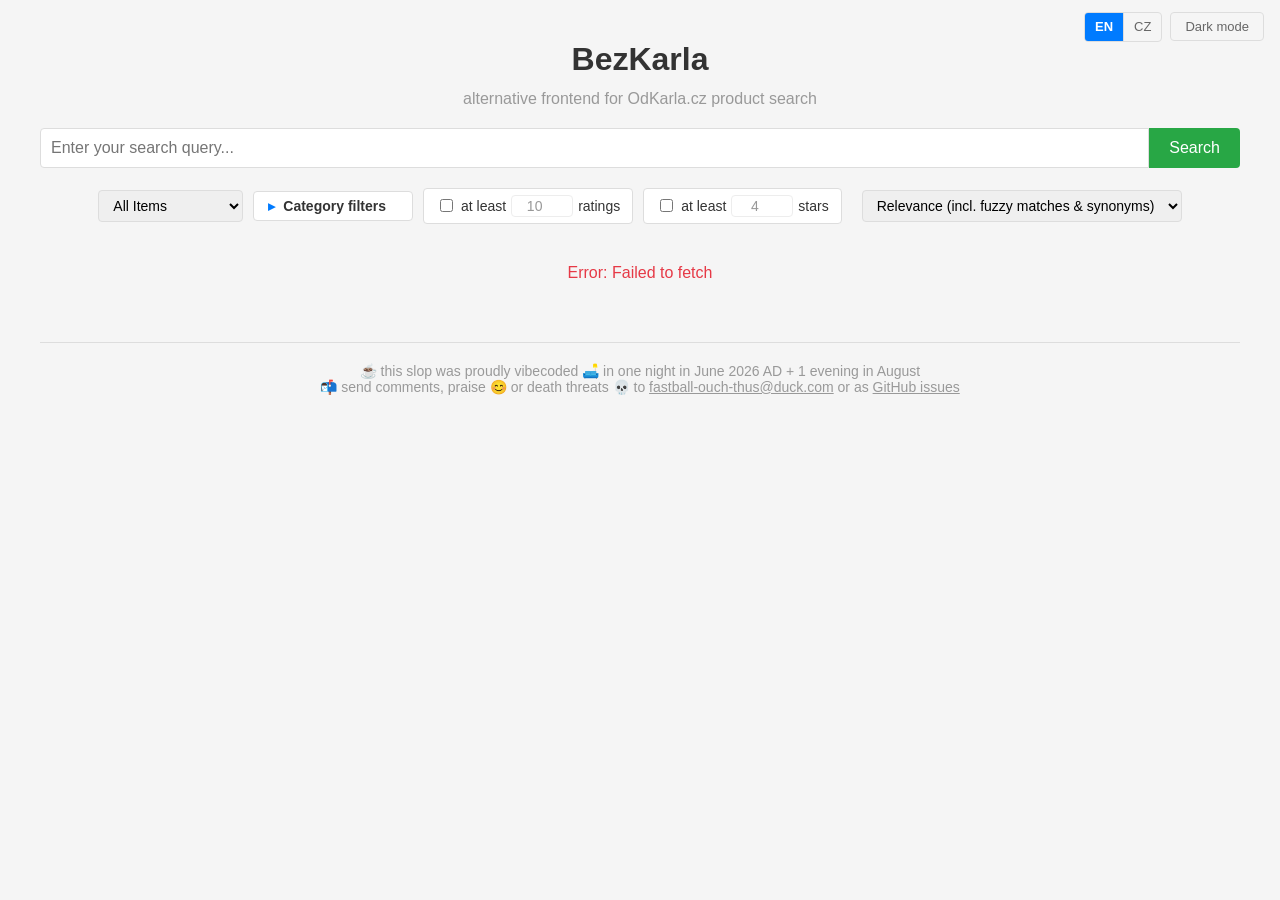
==== index.html @ 88622fea "mention + 1 evening in August" ====
<!DOCTYPE html>
<html lang="en">
<head>
    <meta charset="UTF-8">
    <meta name="viewport" content="width=device-width, initial-scale=1.0">
    <title>BezKarla</title>
    <style>
        :root {
            --bg: #f5f5f5;
            --card-bg: #ffffff;
            --text: #333333;
            --muted: #666666;
            --muted-2: #999999;
            --muted-3: #555555;
            --muted-4: #cccccc;
            --border: #dddddd;
            --border-soft: #eeeeee;
            --hover-bg: #f8f9fa;
            --link: #007BFF;
            --link-hover: #0056b3;
            --accent: #e63946;
            --green: #28a745;
            --green-hover: #218838;
            --grey: #6c757d;
            --grey-hover: #545b62;
            --card-shadow: 0 2px 8px rgba(0,0,0,0.1);
            --card-shadow-hover: 0 4px 12px rgba(0,0,0,0.15);
            --cat-sep: #aaa;
            --cat-toggle-hover-bg: #e9ecef;
            --badge-text: #333333;
            color-scheme: light;
        }
        [data-theme="dark"] {
            --bg: #1a1d21;
            --card-bg: #23272c;
            --text: #e8eaed;
            --muted: #b0b6be;
            --muted-2: #8a9099;
            --muted-3: #c0c5cc;
            --muted-4: #5a6068;
            --border: #3a4046;
            --border-soft: #33383e;
            --hover-bg: #2c3138;
            --link: #4d9fff;
            --link-hover: #7ab5ff;
            --accent: #ff6b6b;
            --green: #3dbb63;
            --green-hover: #4fc97a;
            --grey: #6c757d;
            --grey-hover: #545b62;
            --card-shadow: 0 2px 8px rgba(0,0,0,0.5);
            --card-shadow-hover: 0 4px 12px rgba(0,0,0,0.6);
            --cat-sep: #6a7078;
            --cat-toggle-hover-bg: #3a4046;
            --badge-text: #333333;
            color-scheme: dark;
        }
        .topbar {
            position: fixed;
            top: 12px;
            right: 16px;
            display: flex;
            align-items: center;
            gap: 8px;
            z-index: 900;
        }
        .theme-toggle {
            padding: 6px 14px;
            background: transparent;
            color: var(--muted);
            border: 1px solid var(--border);
            border-radius: 4px;
            cursor: pointer;
            font-size: 13px;
        }
        .theme-toggle:hover {
            background: var(--hover-bg);
            color: var(--text);
        }
        .lang-toggle {
            display: inline-flex;
            border: 1px solid var(--border);
            border-radius: 4px;
            overflow: hidden;
        }
        .lang-btn {
            padding: 6px 10px;
            border: none;
            background: transparent;
            color: var(--muted);
            cursor: pointer;
            font-size: 13px;
            line-height: 1.2;
        }
        .lang-btn + .lang-btn {
            border-left: 1px solid var(--border);
        }
        .lang-btn:hover {
            background: var(--hover-bg);
            color: var(--text);
        }
        .lang-btn.active {
            background: var(--link);
            color: #fff;
            font-weight: bold;
        }
        .lang-btn.active:hover {
            background: var(--link-hover);
            color: #fff;
        }
        body {
            font-family: Arial, sans-serif;
            margin: 0;
            padding: 20px;
            background-color: var(--bg);
        }
        h1 {
            text-align: center;
            color: var(--text);
        }
        .container {
            max-width: 1200px;
            margin: 0 auto;
        }
        .search-box {
            display: flex;
            margin-bottom: 20px;
        }
        .search-box input {
            flex: 1;
            padding: 10px;
            border: 1px solid var(--border);
            border-radius: 4px 0 0 4px;
            font-size: 16px;
            background: var(--card-bg);
            color: var(--text);
        }
        .search-box button {
            padding: 10px 20px;
            background: var(--green);
            color: white;
            border: none;
            border-radius: 0 4px 4px 0;
            cursor: pointer;
            font-size: 16px;
        }
        .search-box button:hover {
            background: var(--green-hover);
        }
        .grid {
            display: grid;
            grid-template-columns: repeat(auto-fill, minmax(260px, 1fr));
            gap: 20px;
            scroll-margin-top: 16px;
        }
        .card {
            background: var(--card-bg);
            border-radius: 8px;
            overflow: hidden;
            box-shadow: var(--card-shadow);
            transition: transform 0.2s, box-shadow 0.2s;
            cursor: pointer;
        }
        .card:hover {
            transform: translateY(-5px);
            box-shadow: var(--card-shadow-hover);
        }
        .card a {
            text-decoration: none;
            color: var(--link);
        }
        .card a:hover {
            text-decoration: underline;
        }
        .card .main-img {
            width: 100%;
            aspect-ratio: 1;
            object-fit: cover;
        }
        .card .thumb-strip {
            display: flex;
            gap: 4px;
            padding: 6px 8px;
            overflow-x: auto;
        }
        .card .thumb-strip .thumb {
            width: 40px;
            height: 40px;
            object-fit: cover;
            border-radius: 4px;
            cursor: pointer;
            opacity: 0.6;
            border: 2px solid transparent;
            transition: opacity 0.2s, border-color 0.2s;
        }
        .card .thumb-strip .thumb:hover {
            opacity: 1;
        }
        .card .thumb-strip .thumb.selected {
            opacity: 1;
            border-color: var(--link);
        }
        .card-content {
            padding: 15px;
        }
        .card-title {
            font-size: 16px;
            font-weight: bold;
            margin-bottom: 8px;
            color: var(--text);
        }
        .card-price {
            font-size: 18px;
            color: var(--accent);
            font-weight: bold;
            margin: 8px 0;
        }
        .card-old-price {
            font-size: 14px;
            color: var(--muted-2);
            text-decoration: line-through;
            margin-left: 8px;
        }
        .card-rating {
            font-size: 13px;
            color: var(--muted-3);
            margin: 4px 0;
        }
        .card-rating .stars {
            color: #f1c40f;
            letter-spacing: 1px;
            margin-right: 4px;
        }
        .card-rating .rate-count {
            color: var(--muted-2);
        }
        .card-category {
            font-size: 14px;
            color: var(--muted);
            margin: 8px 0;
        }
        .cat-sep {
            color: var(--cat-sep);
            margin: 0 4px;
        }
        .cat-name {
            color: var(--link);
            cursor: pointer;
            text-decoration: underline;
        }
        .cat-name:hover {
            text-decoration: none;
        }
        .cat-toggle {
            display: inline-flex;
            align-items: center;
            justify-content: center;
            width: 16px;
            height: 16px;
            line-height: 1;
            padding: 0;
            margin-left: 4px;
            border: 1px solid var(--muted-4);
            border-radius: 3px;
            background: var(--card-bg);
            color: var(--muted);
            font-size: 12px;
            cursor: pointer;
            vertical-align: middle;
        }
        .cat-toggle:hover {
            background: var(--cat-toggle-hover-bg);
            border-color: var(--muted-2);
        }
        .card-availability {
            font-size: 14px;
            color: var(--green);
            margin: 8px 0;
        }
        .card-description {
            font-size: 14px;
            color: var(--muted-3);
            margin-top: 8px;
        }
        .badge {
            display: inline-block;
            background: #f1c40f;
            color: var(--badge-text);
            padding: 3px 8px;
            border-radius: 4px;
            font-size: 12px;
            margin-right: 5px;
        }
        .total-hits {
            text-align: center;
            font-size: 16px;
            color: var(--muted);
        }
        .pagination {
            text-align: center;
            margin-top: 20px;
        }
        .pagination button {
            padding: 10px 20px;
            background: var(--link);
            color: white;
            border: none;
            border-radius: 4px;
            cursor: pointer;
            font-size: 16px;
        }
        .pagination button:hover {
            background: var(--link-hover);
        }
        .pagination button:disabled {
            background: var(--muted-4);
            cursor: not-allowed;
        }
        .blacklist {
            display: flex;
            gap: 8px 14px;
            align-items: center;
            justify-content: center;
            flex-wrap: wrap;
            margin-bottom: 20px;
            padding: 10px 14px;
            background: var(--card-bg);
            border: 1px solid var(--border);
            border-radius: 8px;
            font-size: 14px;
        }
        .bl-controls {
            display: flex;
            gap: 10px;
            justify-content: center;
            margin-bottom: 8px;
            flex-wrap: wrap;
        }
        .mode-all-btn {
            padding: 4px 12px;
            background: var(--link);
            color: white;
            border: none;
            border-radius: 4px;
            cursor: pointer;
            font-size: 13px;
        }
        .mode-all-btn:hover {
            background: var(--link-hover);
        }
        .bl-grid {
            display: grid;
            grid-template-columns: repeat(auto-fill, minmax(300px, 1fr));
            gap: 4px 28px;
            align-items: stretch;
            text-align: left;
        }
        .bl-row {
            display: grid;
            grid-template-columns: 1fr auto;
            align-items: center;
            gap: 10px;
            padding: 4px 6px;
        }
        .bl-header {
            font-weight: bold;
            color: var(--muted-2);
            font-size: 12px;
            text-transform: uppercase;
            letter-spacing: 0.5px;
        }
        .bl-name {
            color: var(--text);
            overflow: hidden;
            text-overflow: ellipsis;
            white-space: nowrap;
        }
        .bl-col {
            text-align: right;
        }
        #category-tree {
            grid-template-columns: 1fr;
        }
        .tree-node {
            display: grid;
            grid-template-columns: 1fr auto;
            align-items: center;
            gap: 8px;
            padding: 3px 6px;
            font-size: 14px;
        }
        .tree-node:hover {
            background: var(--hover-bg);
        }
        .tree-label {
            display: flex;
            align-items: center;
            min-width: 0;
            gap: 2px;
        }
        .tree-caret {
            display: inline-block;
            width: 16px;
            cursor: pointer;
            color: var(--link);
            user-select: none;
            flex: 0 0 16px;
        }
        .tree-caret.empty {
            color: var(--muted-4);
            cursor: default;
        }
        .tree-name {
            color: var(--text);
            overflow: hidden;
            text-overflow: ellipsis;
            white-space: nowrap;
            min-width: 0;
        }
        .ternary {
            display: inline-flex;
            border: 1px solid var(--muted-4);
            border-radius: 4px;
            overflow: hidden;
        }
        .tri {
            padding: 4px 10px;
            border: none;
            border-left: 1px solid var(--border-soft);
            background: var(--card-bg);
            color: var(--muted);
            cursor: pointer;
            font-size: 13px;
            line-height: 1.2;
        }
        .tri:first-child {
            border-left: none;
        }
        .tri:hover {
            background: var(--hover-bg);
        }
        .tri.active {
            font-weight: bold;
        }
        .tri.tri-off.active {
            background: var(--muted-2);
            color: #fff;
        }
        .tri.tri-hide.active,
        .tri.tri-blacklist.active {
            background: var(--accent);
            color: #fff;
        }
        .tri.tri-show.active,
        .tri.tri-whitelist.active {
            background: var(--green);
            color: #fff;
        }
        .clear-all-btn {
            background: var(--grey);
        }
        .clear-all-btn:hover {
            background: var(--grey-hover);
        }
        .filters {
            margin-bottom: 20px;
            border: 1px solid var(--border);
            border-radius: 8px;
            background: var(--card-bg);
            overflow: hidden;
        }
        .filters-toggle {
            display: inline-flex;
            align-items: center;
            gap: 6px;
            padding: 6px 14px;
            background: var(--card-bg);
            color: var(--text);
            border: 1px solid var(--border);
            border-radius: 4px;
            cursor: pointer;
            font-size: 14px;
            font-weight: bold;
        }
        .filters-toggle:hover {
            background: var(--hover-bg);
        }
        .filters-arrow {
            display: inline-block;
            transition: transform 0.2s;
            margin-right: 2px;
            color: var(--link);
            transform: rotate(90deg);
        }
        .filters-toggle[aria-expanded="false"] .filters-arrow {
            transform: rotate(0deg);
        }
        .ratings-filter {
            display: inline-flex;
            align-items: center;
            gap: 5px;
            padding: 6px 12px;
            background: var(--card-bg);
            color: var(--text);
            border: 1px solid var(--border);
            border-radius: 4px;
            cursor: pointer;
            font-size: 14px;
            user-select: none;
        }
        .ratings-filter:hover {
            background: var(--hover-bg);
        }
        .ratings-filter input {
            cursor: pointer;
            accent-color: var(--green);
        }
        .ratings-min {
            width: 52px;
            padding: 2px 4px;
            border: 1px solid var(--border);
            border-radius: 4px;
            background: var(--card-bg);
            color: var(--text);
            font-size: 14px;
            text-align: center;
        }
        .ratings-min:disabled {
            opacity: 0.5;
        }
        .filters-body {
            padding: 8px;
        }
        .filters.collapsed {
            display: none;
        }
        .filters-body .blacklist {
            margin-bottom: 0;
        }
        .filters-count {
            color: var(--accent);
            font-size: 13px;
            margin-left: 6px;
        }
        .loading {
            text-align: center;
            padding: 20px;
            font-size: 16px;
            color: var(--muted);
        }
        .error {
            text-align: center;
            padding: 20px;
            font-size: 16px;
            color: var(--accent);
        }
        #footer .hover-show { display: none; }
        #footer.hover .hover-hide { display: none; }
        #footer.hover .hover-show { display: inline; }
        .modal {
            display: none;
            position: fixed;
            top: 0; left: 0; right: 0; bottom: 0;
            background: rgba(0,0,0,0.7);
            z-index: 1000;
            justify-content: center;
            align-items: center;
            padding: 20px;
        }
        .modal.open {
            display: flex;
        }
        .modal-content {
            background: var(--card-bg);
            border-radius: 8px;
            max-width: 800px;
            width: 100%;
            max-height: 90vh;
            overflow-y: auto;
            position: relative;
        }
        .modal-close {
            position: absolute;
            top: 10px;
            right: 14px;
            font-size: 28px;
            cursor: pointer;
            color: var(--muted-2);
            z-index: 1;
        }
        .modal-close:hover {
            color: var(--text);
        }
        .modal .main-img {
            width: 100%;
            max-height: 70vh;
            object-fit: contain;
            background: var(--hover-bg);
        }
        .modal .thumb-strip {
            display: flex;
            gap: 6px;
            padding: 10px 12px;
            overflow-x: auto;
        }
        .modal .thumb-strip .thumb {
            width: 60px;
            height: 60px;
            object-fit: cover;
            border-radius: 4px;
            cursor: pointer;
            opacity: 0.6;
            border: 2px solid transparent;
            transition: opacity 0.2s, border-color 0.2s;
        }
        .modal .thumb-strip .thumb:hover {
            opacity: 1;
        }
        .modal .thumb-strip .thumb.selected {
            opacity: 1;
            border-color: var(--link);
        }
        .modal .card-content {
            padding: 20px;
        }
        .modal .card-title {
            font-size: 22px;
        }
        .modal .card-price {
            font-size: 24px;
        }
    </style>
</head>
<body>
    <div class="container">
        <h1>BezKarla</h1>
        <p style="text-align:center;color:var(--muted-2);margin-top:-10px;margin-bottom:20px;" data-i18n="subtitle">alternative frontend for OdKarla.cz product search</p>
        <div class="topbar">
            <div class="lang-toggle" id="lang-toggle" role="group" aria-label="Language">
                <button type="button" class="lang-btn" data-lang="en">EN</button>
                <button type="button" class="lang-btn" data-lang="cs">CZ</button>
            </div>
            <button id="theme-toggle" type="button" class="theme-toggle">Dark mode</button>
        </div>
        <div class="search-box">
            <input type="text" id="search-input" placeholder="Enter your search query..." value="" data-i18n-placeholder="searchPlaceholder">
            <button id="search-btn" data-i18n="searchBtn">Search</button>
        </div>
        <div style="display:flex;gap:10px;align-items:center;justify-content:center;margin-bottom:20px;flex-wrap:wrap;">
            <select id="filter-select" style="padding:6px 10px;border:1px solid var(--border);border-radius:4px;font-size:14px;">
                <option value="" data-i18n="allItems">All Items</option>
                <option value="availability_source:Skladem" data-i18n="inStock">In Stock</option>
                <option value="availability_source:U partnera" data-i18n="partnerOffers">Partner Offers</option>
                <option disabled data-i18n="labelsHeader">── Labels ──</option>
                <option value="labels:First minute">First minute</option>
                <option value="labels:Výprodej">Výprodej</option>
                <option value="labels:Čistím sklad">Čistím sklad</option>
                <option value="labels:Megavýprodej">Megavýprodej</option>
                <option value="labels:Skoro za polovic">Skoro za polovic</option>
                <option value="labels:Novinka">Novinka</option>
                <option value="labels:Akce">Akce</option>
            </select>
            <button id="filters-toggle" class="filters-toggle" type="button" aria-expanded="false">
                <span class="filters-arrow">&#9656;</span> <span data-i18n="categoryFilters">Category filters</span> <span id="filters-count" class="filters-count"></span>
            </button>
            <span class="ratings-filter" title="Only products with at least the given number of ratings" data-i18n-title="ratingsTitle">
                <input type="checkbox" id="ratings-filter"> <span data-i18n="atLeast">at least</span>
                <input type="number" id="ratings-min" class="ratings-min" min="1" step="1" value="10" disabled aria-label="Minimum number of ratings" data-i18n-aria="ratingsMinAria">
                <span data-i18n="ratings">ratings</span>
            </span>
            <span class="ratings-filter" title="Only products rated at least the given number of stars" data-i18n-title="starsTitle">
                <input type="checkbox" id="stars-filter"> <span data-i18n="atLeast">at least</span>
                <input type="number" id="stars-min" class="ratings-min" min="1" step="0.5" max="5" value="4" disabled aria-label="Minimum star rating" data-i18n-aria="starsMinAria">
                <span data-i18n="stars">stars</span>
            </span>
            <div id="total-hits" class="total-hits" style="margin-bottom:0;"></div>
            <select id="sort-select" style="padding:6px 10px;border:1px solid var(--border);border-radius:4px;font-size:14px;">
                <option value="" data-i18n="sortRelevance">Relevance (incl. fuzzy matches &amp; synonyms)</option>
                <option value="price_amount:asc" data-i18n="sortPriceAsc">Price: Low to High</option>
                <option value="price_amount:desc" data-i18n="sortPriceDesc">Price: High to Low</option>
                <option value="average_rating:desc" data-i18n="sortRatingDesc">Rating: High to Low</option>
            </select>
        </div>
        <div class="filters collapsed" id="filters">
            <div id="filters-body" class="filters-body">
        <div class="bl-controls">
            <button id="clear-all-btn" class="mode-all-btn clear-all-btn" data-i18n="clearAll">Clear all</button>
        </div>
        <div class="blacklist bl-grid">
            <div class="bl-row bl-header">
                <span class="bl-name" data-i18n="categoryHeader">Category</span>
                <span class="bl-col" data-i18n="filterHeader">Filter</span>
            </div>
            <div id="category-tree"></div>

        </div>            </div>
        </div>
        <div id="loading" class="loading" style="display: none;" data-i18n="loading">Loading...</div>
        <div id="error" class="error" style="display: none;"></div>
        <div class="grid" id="results-grid">
            <!-- Products will be inserted here by JavaScript -->
        </div>
        <div id="pagination" class="pagination"></div>
        <div id="modal" class="modal">
            <div class="modal-content" id="modal-content"></div>
        </div>
        <footer id="footer" style="text-align:center;margin-top:40px;padding:20px;color:var(--muted-2);font-size:14px;border-top:1px solid var(--border);cursor:default;">
            <span class="hover-hide" data-i18n-html="footer">☕ this slop was proudly vibecoded 🛋️ in one night in June 2026 AD + 1 evening in August<br>📬 send comments, praise 😊 or death threats 💀 to <a href="mailto:fastball-ouch-thus@duck.com" style="color:var(--muted-2);text-decoration:underline;">fastball-ouch-thus@duck.com</a> or as <a href="https://github.com/bezkarla/bezkarla.github.io" style="color:var(--muted-2);text-decoration:underline;">GitHub issues</a></span>
            <span class="hover-show" data-i18n-html="footerHover">🚫 proper 🦶footer? not in this economy! 🚫 ☠️🔪💣</span>
        </footer>
    </div>

    <script>
        let currentPage = 1;
        let totalHitsCount = 0;
        let lastQuery = '';
        let applyingHash = false;
        let ratingsFilter = false;
        let ratingsMin = 10;
        let starsFilter = false;
        let starsMin = 4;
        let ratingsApiPage = 1;
        let ratingsCheckedTotal = 0;
        let ratingsTotal = 0;
        let ratingsMore = false;
        let ratingsSearchKey = '';
        const ratingsRawCache = new Map();

        const MAX_IMAGES = 8;
        const MAX_RATINGS_PAGES = 5;
        const PAGE_SIZE = 96;
        const imageProbeCache = new Map();

        const translations = {
            en: {
                subtitle: 'alternative frontend for OdKarla.cz product search',
                searchPlaceholder: 'Enter your search query...',
                searchBtn: 'Search',
                allItems: 'All Items',
                inStock: 'In Stock',
                partnerOffers: 'Partner Offers',
                labelsHeader: '── Labels ──',
                categoryFilters: 'Category filters',
                atLeast: 'at least',
                ratings: 'ratings',
                stars: 'stars',
                ratingsTitle: 'Only products with at least the given number of ratings',
                starsTitle: 'Only products rated at least the given number of stars',
                ratingsMinAria: 'Minimum number of ratings',
                starsMinAria: 'Minimum star rating',
                sortRelevance: 'Relevance (incl. fuzzy matches & synonyms)',
                sortPriceAsc: 'Price: Low to High',
                sortPriceDesc: 'Price: High to Low',
                sortRatingDesc: 'Rating: High to Low',
                clearAll: 'Clear all',
                categoryHeader: 'Category',
                filterHeader: 'Filter',
                loading: 'Loading...',
                noProducts: 'No products found.',
                noTitle: 'No Title',
                noImageUrl: 'https://via.placeholder.com/300x200?text=No+Image',
                showMore: 'show more',
                showLess: 'show less',
                viewOnOdKarla: 'View on odkarla.cz',
                viewOnAmazon: 'View on Amazon',
                prevPage: 'Previous Page',
                nextPage: 'Next Page',
                errorPrefix: 'Error: ',
                hide: 'Hide',
                show: 'Show',
                showOnly: (name) => 'Show only ' + name,
                hideCat: (name) => 'Hide ' + name,
                activeCount: (n) => n === 1 ? '(1 active)' : `(${n} active)`,
                ratingsCriteria: (n) => n == 1 ? 'at least 1 rating' : `at least ${n} ratings`,
                starsCriteria: (n) => n == 1 ? 'at least 1 star' : `at least ${n} stars`,
                joinCriteria: (parts) => parts.join(' and '),
                productsFound: (n) => n === 1 ? '1 product found' : `${n} products found`,
                productsWith: (n, criteria) => `${n} ${n === 1 ? 'product' : 'products'} with ${criteria}`,
                noProductsWith: (criteria) => 'No products with ' + criteria,
                checkedSuffix: (n) => ` (first ${n} checked)`,
                themeDark: 'Dark mode',
                themeLight: 'Light mode',
                langAria: 'Switch language',
                footer: '☕ this slop was proudly vibecoded 🛋️ in one night in June 2026 AD + 1 evening in August<br>📬 send comments, praise 😊 or death threats 💀 to <a href="mailto:fastball-ouch-thus@duck.com" style="color:var(--muted-2);text-decoration:underline;">fastball-ouch-thus@duck.com</a> or as <a href="https://github.com/bezkarla/bezkarla.github.io" style="color:var(--muted-2);text-decoration:underline;">GitHub issues</a>',
                footerHover: '🚫 proper 🦶footer? not in this economy! 🚫 ☠️🔪💣'
            },
            cs: {
                subtitle: 'alternativní frontend pro vyhledávání zboží na OdKarla.cz',
                searchPlaceholder: 'Zadejte vyhledávací dotaz...',
                searchBtn: 'Hledat',
                allItems: 'Všechny položky',
                inStock: 'Skladem',
                partnerOffers: 'Nabídky partnerů',
                labelsHeader: '── Štítky ──',
                categoryFilters: 'Filtry kategorií',
                atLeast: 'alespoň',
                ratings: 'hodnocení',
                stars: 'hvězd',
                ratingsTitle: 'Pouze produkty s alespoň zadaným počtem hodnocení',
                starsTitle: 'Pouze produkty hodnocené alespoň zadaným počtem hvězd',
                ratingsMinAria: 'Minimální počet hodnocení',
                starsMinAria: 'Minimální hvězdné hodnocení',
                sortRelevance: 'Relevance (vč. přibližných shod a synonym)',
                sortPriceAsc: 'Cena: od nejnižší',
                sortPriceDesc: 'Cena: od nejvyšší',
                sortRatingDesc: 'Hodnocení: od nejvyššího',
                clearAll: 'Vymazat vše',
                categoryHeader: 'Kategorie',
                filterHeader: 'Filtr',
                loading: 'Načítání...',
                noProducts: 'Nebyly nalezeny žádné produkty.',
                noTitle: 'Bez názvu',
                noImageUrl: 'https://via.placeholder.com/300x200?text=Bez+obr%C3%A1zku',
                showMore: 'zobrazit více',
                showLess: 'zobrazit méně',
                viewOnOdKarla: 'Zobrazit na odkarla.cz',
                viewOnAmazon: 'Zobrazit na Amazonu',
                prevPage: 'Předchozí stránka',
                nextPage: 'Další stránka',
                errorPrefix: 'Chyba: ',
                hide: 'Skrýt',
                show: 'Zobrazit',
                showOnly: (name) => 'Zobrazit pouze ' + name,
                hideCat: (name) => 'Skrýt ' + name,
                activeCount: (n) => {
                    if (n === 1) return '(1 aktivní)';
                    if (n >= 2 && n <= 4) return `(${n} aktivní)`;
                    return `(${n} aktivních)`;
                },
                ratingsCriteria: (n) => n == 1 ? 'alespoň 1 hodnocením' : `alespoň ${n} hodnoceními`,
                starsCriteria: (n) => n == 1 ? 'alespoň 1 hvězdou' : `alespoň ${n} hvězdami`,
                joinCriteria: (parts) => parts.join(' a '),
                productsFound: (n) => {
                    if (n === 1) return 'Nalezen 1 produkt';
                    if (n >= 2 && n <= 4) return `Nalezeny ${n} produkty`;
                    return `Nalezeno ${n} produktů`;
                },
                productsWith: (n, criteria) => {
                    let form;
                    if (n === 1) form = 'produkt';
                    else if (n >= 2 && n <= 4) form = 'produkty';
                    else form = 'produktů';
                    return `${n} ${form} s ${criteria}`;
                },
                noProductsWith: (criteria) => 'Žádné produkty s ' + criteria,
                checkedSuffix: (n) => ` (zkontrolováno ${n})`,
                themeDark: 'Tmavý režim',
                themeLight: 'Světlý režim',
                langAria: 'Přepnout jazyk',
                footer: '☕ tento slop byl hrdě navajbkóděn 🛋️ za jednu noc v červnu léta Páně 2026 + 1 večer v srpnu<br>📬 komentáře, chválu 😊 či výhrůžky 💀 posílejte na <a href="mailto:fastball-ouch-thus@duck.com" style="color:var(--muted-2);text-decoration:underline;">fastball-ouch-thus@duck.com</a> nebo jako <a href="https://github.com/bezkarla/bezkarla.github.io" style="color:var(--muted-2);text-decoration:underline;">GitHub issues</a>',
                footerHover: '🚫 pořádná 🦶patička? v téhle ekonomice? ne! 🚫 ☠️🔪💣'
            }
        };
        let currentLang = 'en';
        let lastHits = null;
        let lastResults = null;

        function t(key, ...args) {
            const val = translations[currentLang][key];
            return typeof val === 'function' ? val(...args) : val;
        }

        function resetRatingsState() {
            ratingsApiPage = 1;
            ratingsCheckedTotal = 0;
            ratingsTotal = 0;
            ratingsMore = false;
            ratingsRawCache.clear();
        }

        function isClientFiltered() {
            return ratingsFilter || starsFilter;
        }

        function addThumb(prefix, suffix, mainImg, strip, n) {
            const src = `${prefix}_${n}.jpg${suffix}`;
            const thumb = document.createElement('img');
            thumb.className = 'thumb' + (n === 0 ? ' selected' : '');
            thumb.src = src;
            const switchImg = () => { mainImg.src = src; strip.querySelectorAll('.thumb').forEach(t => t.classList.remove('selected')); thumb.classList.add('selected'); };
            thumb.onmouseenter = switchImg;
            thumb.onclick = switchImg;
            strip.appendChild(thumb);
        }

        function probeImages(imgUrl, strip, mainImg) {
            const uscore = imgUrl.lastIndexOf('_');
            const dot = imgUrl.lastIndexOf('.jpg');
            if (uscore === -1 || dot === -1) return;
            const prefix = imgUrl.substring(0, uscore);
            const suffix = imgUrl.substring(dot + 4);
            const base = prefix + suffix;
            const cached = imageProbeCache.get(base);
            if (cached) {
                for (let n = 0; n < cached.count; n++) addThumb(prefix, suffix, mainImg, strip, n);
                return;
            }
            const state = { prefix, suffix, count: 0 };
            (function probe(n) {
                if (n >= MAX_IMAGES) { imageProbeCache.set(base, state); return; }
                const src = `${prefix}_${n}.jpg${suffix}`;
                const img = new Image();
                img.onload = () => {
                    state.count = n + 1;
                    addThumb(prefix, suffix, mainImg, strip, n);
                    probe(n + 1);
                };
                img.onerror = () => { imageProbeCache.set(base, state); };
                img.src = src;
            })(0);
        }

        function buildSearchUrl(page) {
            const query = lastQuery;
            const sort = document.getElementById('sort-select').value;
            const filter = document.getElementById('filter-select').value;
            const size = isClientFiltered() ? 200 : 96;
            let url = `https://live.luigisbox.tech/search?tracker_id=224905-260203&f%5B%5D=type:item&facets=price_amount,category,brand,labels,availability_source&size=${size}`;
            if (query) url += `&q=${encodeURIComponent(query)}`;
            if (filter) url += `&f%5B%5D=${encodeURIComponent(filter)}`;
            if (sort) url += `&sort=${sort}`;
            const whitelist = [], blacklist = [];
            Object.keys(categoryState).forEach(path => {
                const state = categoryState[path];
                if (state !== 'blacklist' && state !== 'whitelist') return;
                const parts = path.split(' > ');
                let covered = false;
                for (let i = 1; i < parts.length; i++) {
                    if (categoryState[parts.slice(0, i).join(' > ')] === state) { covered = true; break; }
                }
                if (covered) return;
                (state === 'whitelist' ? whitelist : blacklist).push(path);
            });
            whitelist.forEach(p => {
                url += `&f%5B%5D=${encodeURIComponent('category:' + p.split(' > ').pop())}`;
            });
            blacklist.forEach(p => {
                url += `&neg_f%5B%5D=${encodeURIComponent('category:' + p.split(' > ').pop())}`;
            });
            if (page > 1) url += `&page=${page}`;
            return url;
        }

        const categoryTree = {};
        const categoryState = {};
        const expandedPaths = new Set();

        function mergeCategories(hits) {
            hits.forEach(hit => {
                const cat = (hit.attributes && hit.attributes.category) || [];
                if (!cat.length) return;
                let node = categoryTree;
                cat.forEach(name => {
                    if (!node[name]) node[name] = { children: {} };
                    node = node[name].children;
                });
            });
        }

        function subtreeHasActive(childrenObj, path) {
            return Object.keys(childrenObj).some(name => {
                const fullPath = path ? path + ' > ' + name : name;
                if ((categoryState[fullPath] || 'off') !== 'off') return true;
                return subtreeHasActive(childrenObj[name].children, fullPath);
            });
        }

        function setCategoryState(path, state) {
            if (state === 'off') {
                delete categoryState[path];
                return;
            }
            const parts = path.split(' > ');
            if (state === 'whitelist') {
                for (let i = 1; i < parts.length; i++) {
                    const anc = parts.slice(0, i).join(' > ');
                    if (categoryState[anc] === 'blacklist') delete categoryState[anc];
                }
            } else {
                Object.keys(categoryState).forEach(p => {
                    if (p !== path && p.startsWith(path + ' > ') && categoryState[p] === 'whitelist') {
                        delete categoryState[p];
                    }
                });
            }
            categoryState[path] = state;
        }

        function applyCategoryFilter(path, act) {
            setCategoryState(path, act);
            renderCategoryTree();
            updateFilterCount();
            fetchProducts(1);
        }

        function renderCategoryTree() {
            const container = document.getElementById('category-tree');
            container.innerHTML = '';
            const build = (obj, path, depth) => {
                const frag = document.createDocumentFragment();
                Object.keys(obj).sort((a, b) => a.localeCompare(b, 'cs')).forEach(name => {
                    const fullPath = path ? path + ' > ' + name : name;
                    const hasChildren = Object.keys(obj[name].children).length > 0;
                    const collapsed = hasChildren && !expandedPaths.has(fullPath) && !subtreeHasActive(obj[name].children, fullPath);
                    const state = categoryState[fullPath] || 'off';

                    const row = document.createElement('div');
                    row.className = 'tree-node';
                    row.style.paddingLeft = (8 + depth * 20) + 'px';

                    const caret = document.createElement('span');
                    caret.className = 'tree-caret' + (hasChildren ? '' : ' empty');
                    caret.textContent = hasChildren ? (collapsed ? '▸' : '▾') : '·';

                    const nameEl = document.createElement('span');
                    nameEl.className = 'tree-name';
                    nameEl.textContent = name;

                    const tern = document.createElement('span');
                    tern.className = 'ternary';
                    tern.dataset.path = fullPath;
                    ['off', 'blacklist', 'whitelist'].forEach(st => {
                        const b = document.createElement('button');
                        b.type = 'button';
                        b.className = 'tri tri-' + st + (st === state ? ' active' : '');
                        b.dataset.state = st;
                        b.textContent = st === 'off' ? '—' : (st === 'blacklist' ? t('hide') : t('show'));
                        tern.appendChild(b);
                    });

                    const label = document.createElement('span');
                    label.className = 'tree-label';
                    label.appendChild(caret);
                    label.appendChild(nameEl);

                    row.appendChild(label);
                    row.appendChild(tern);
                    frag.appendChild(row);
                    if (hasChildren && !collapsed) frag.appendChild(build(obj[name].children, fullPath, depth + 1));
                });
                return frag;
            };
            container.appendChild(build(categoryTree, '', 0));
            wireCategoryTree();
        }

        function wireCategoryTree() {
            const container = document.getElementById('category-tree');
            container.querySelectorAll('.tree-caret:not(.empty)').forEach(c => {
                c.addEventListener('click', () => {
                    const tern = c.closest('.tree-node').querySelector('.ternary');
                    const path = tern.dataset.path;
                    if (expandedPaths.has(path)) expandedPaths.delete(path);
                    else expandedPaths.add(path);
                    renderCategoryTree();
                });
            });
            container.querySelectorAll('.ternary').forEach(tern => {
                tern.querySelectorAll('.tri').forEach(btn => btn.addEventListener('click', () => {
                    const path = tern.dataset.path;
                    const current = categoryState[path] || 'off';
                    setCategoryState(path, btn.dataset.state === current ? 'off' : btn.dataset.state);
                    renderCategoryTree();
                    updateFilterCount();
                    fetchProducts(1);
                }));
            });
        }

        async function fetchRatingsPage(targetPage) {
            const predicate = h => {
                const attrs = h.attributes || {};
                const v = attrs.user_rated_total;
                const c = v ? parseInt(Array.isArray(v) ? v[0] : v, 10) : 0;
                if (ratingsFilter && c < ratingsMin) return false;
                if (starsFilter) {
                    const s = attrs.average_rating;
                    const r = s ? parseFloat(Array.isArray(s) ? s[0] : s) : 0;
                    if (r < starsMin) return false;
                }
                return true;
            };
            const rebuild = () => {
                let filtered = [];
                let checked = 0;
                for (let p = 1; p < ratingsApiPage; p++) {
                    const batch = ratingsRawCache.get(p);
                    checked += batch.length;
                    filtered.push(...batch.filter(predicate));
                }
                return { filtered, checked };
            };

            const needed = targetPage * PAGE_SIZE;
            let usedThisCall = 0;
            let fetchFailed = false;

            while (usedThisCall < MAX_RATINGS_PAGES) {
                if (rebuild().filtered.length >= needed) break;

                const resp = await fetch(buildSearchUrl(ratingsApiPage));
                if (!resp.ok) {
                    if (ratingsApiPage === 1) throw new Error(`HTTP error! status: ${resp.status}`);
                    fetchFailed = true;
                    break;
                }
                const data = await resp.json();
                const results = data.results || data;
                if (ratingsApiPage === 1) ratingsTotal = results.total_hits || 0;
                const batch = results.hits || [];
                ratingsRawCache.set(ratingsApiPage, batch);
                usedThisCall++;
                ratingsApiPage++;

                if (batch.length < 200) break;
                if (ratingsTotal > 0 && rebuild().checked >= ratingsTotal) break;
            }

            const { filtered, checked } = rebuild();
            ratingsCheckedTotal = checked;
            const start = (targetPage - 1) * PAGE_SIZE;
            const pageHits = filtered.slice(start, start + PAGE_SIZE);
            const moreCached = filtered.length > start + pageHits.length;
            const moreApi = ratingsTotal > 0 && checked < ratingsTotal && !fetchFailed;
            ratingsMore = moreCached || moreApi;
            return { hits: pageHits, total: ratingsTotal };
        }

        function updateTotalHits() {
            const totalHits = document.getElementById('total-hits');
            if (isClientFiltered()) {
                const total = (lastResults && lastResults.total_hits) || 0;
                const criteria = [];
                if (ratingsFilter) criteria.push(t('ratingsCriteria', ratingsMin));
                if (starsFilter) criteria.push(t('starsCriteria', starsMin));
                const crit = t('joinCriteria', criteria);
                const suffix = ratingsCheckedTotal < total ? t('checkedSuffix', ratingsCheckedTotal) : '';
                totalHits.textContent = (lastHits && lastHits.length)
                    ? t('productsWith', lastHits.length, crit) + suffix
                    : t('noProductsWith', crit) + suffix;
            } else {
                totalHits.textContent = totalHitsCount ? t('productsFound', totalHitsCount) : '';
            }
        }

        async function fetchProducts(page) {
            const query = document.getElementById('search-input').value.trim();
            if (page === undefined || page === 1) {
                lastQuery = query;
                page = 1;
            }
            if (isClientFiltered()) {
                const activeCats = Object.entries(categoryState)
                    .filter(([, v]) => v === 'blacklist' || v === 'whitelist')
                    .sort((a, b) => a[0].localeCompare(b[0]))
                    .map(([k, v]) => k + '=' + v)
                    .join(';');
                const key = [lastQuery,
                    document.getElementById('sort-select').value,
                    document.getElementById('filter-select').value,
                    ratingsMin, ratingsFilter,
                    starsMin, starsFilter,
                    activeCats
                ].join('|');
                if (key !== ratingsSearchKey) {
                    resetRatingsState();
                    ratingsSearchKey = key;
                }
            } else {
                ratingsSearchKey = '';
            }
            currentPage = page;
            updateHash();

            const loading = document.getElementById('loading');
            const error = document.getElementById('error');
            const grid = document.getElementById('results-grid');
            const totalHits = document.getElementById('total-hits');

            loading.style.display = 'block';
            error.style.display = 'none';

            try {
                if (page === 1) {
                    grid.innerHTML = '';
                    totalHits.textContent = '';
                }

                let hits, results;
                if (isClientFiltered()) {
                    const fetched = await fetchRatingsPage(currentPage);
                    hits = fetched.hits;
                    results = { total_hits: fetched.total };
                } else {
                    const response = await fetch(buildSearchUrl(page));
                    if (!response.ok) {
                        throw new Error(`HTTP error! status: ${response.status}`);
                    }
                    const data = await response.json();
                    results = data.results || data;
                    hits = results.hits || [];
                }
                currentPage = page;
                totalHitsCount = results.total_hits || 0;
                lastResults = results;
                lastHits = hits;

                if (isClientFiltered()) {
                    totalHitsCount = hits.length;
                }
                updateTotalHits();

                renderProducts(hits);
                renderPagination();
                mergeCategories(hits);
                renderCategoryTree();
            } catch (err) {
                error.textContent = t('errorPrefix') + err.message;
                error.style.display = 'block';
            } finally {
                loading.style.display = 'none';
            }
        }

        function buildStars(r) {
            const filled = Math.max(0, Math.min(5, Math.round(r)));
            return '★'.repeat(filled) + '☆'.repeat(5 - filled);
        }

        function renderProducts(hits) {
            const grid = document.getElementById('results-grid');
            grid.innerHTML = '';

            if (hits.length === 0) {
                grid.innerHTML = `<div class="error">${t('noProducts')}</div>`;
                return;
            }

            grid.onclick = (e) => {
                const badge = e.target.closest('.badge');
                if (badge) { setLabel(badge.dataset.label); return; }
                const catBtn = e.target.closest('.cat-toggle, .cat-name');
                if (catBtn) { applyCategoryFilter(catBtn.dataset.path, catBtn.dataset.act); return; }
                const link = e.target.closest('.toggle-desc');
                if (!link) return;
                e.preventDefault();
                const desc = link.parentElement;
                const full = desc.dataset.full;
                if (desc.textContent.includes('...')) {
                    desc.textContent = full;
                    const toggle = document.createElement('a');
                    toggle.href = '#';
                    toggle.className = 'toggle-desc';
                    toggle.style.cssText = 'color:var(--link);font-size:13px;';
                    toggle.textContent = t('showLess');
                    desc.appendChild(toggle);
                } else {
                    desc.textContent = full.slice(0, 300) + '...';
                    const toggle = document.createElement('a');
                    toggle.href = '#';
                    toggle.className = 'toggle-desc';
                    toggle.style.cssText = 'color:var(--link);font-size:13px;';
                    toggle.textContent = t('showMore');
                    desc.appendChild(toggle);
                }
            };

            hits.forEach((hit, idx) => {
                const card = document.createElement('div');
                card.className = 'card';

                const attrs = hit.attributes || {};
                const imgUrl = attrs.image_link || t('noImageUrl');
                const imgUrlL = attrs.image_link_l || imgUrl;
                const title = attrs.title || t('noTitle');
                const price = attrs.price || '';
                const oldPrice = attrs.price_old || '';
                const category = attrs.category ? attrs.category.join(' > ') : '';
                const availability = attrs.availability_source ? attrs.availability_source[0] : (attrs.availability_rank_text ? attrs.availability_rank_text[0] : '');
                const description = attrs.description || '';
                const labels = attrs.labels || [];
                const asin = attrs.asin ? attrs.asin[0] : null;
                const ratingVal = attrs.average_rating;
                const rating = ratingVal ? parseFloat(Array.isArray(ratingVal) ? ratingVal[0] : ratingVal) : null;
                const ratingCountVal = attrs.user_rated_total;
                const ratingCount = ratingCountVal ? parseInt(Array.isArray(ratingCountVal) ? ratingCountVal[0] : ratingCountVal, 10) : null;
                const productUrl = `https://www.odkarla.cz${hit.url}`;
                const truncate = (s, len) => s.length > len ? s.slice(0, len) + '...' : s;
                const esc = s => s.replace(/&/g, '&amp;').replace(/</g, '&lt;').replace(/>/g, '&gt;').replace(/"/g, '&quot;');
                const catSteps = attrs.category ? attrs.category.map((seg, i) => {
                    const fp = attrs.category.slice(0, i + 1).join(' > ');
                    return `<span class="cat-step"><span class="cat-name" data-path="${esc(fp)}" data-act="whitelist" title="${esc(t('showOnly', seg))}">${esc(seg)}</span><button class="cat-toggle" type="button" data-path="${esc(fp)}" data-act="blacklist" title="${esc(t('hideCat', seg))}">−</button></span>`;
                }).join('<span class="cat-sep">&gt;</span>') : '';

                card.innerHTML = `
                    <img class="main-img" src="${imgUrl}" alt="${title}" onerror="this.src='noimage_300x200.svg'" style="cursor:pointer">
                    <div class="thumb-strip"></div>
                    <div class="card-content">
                        <div class="card-title"><a href="${productUrl}" target="_blank">${title}</a></div>
                        ${price ? `<div class="card-price">${price}${oldPrice ? ` <span class="card-old-price">${oldPrice}</span>` : ''}</div>` : ''}
                        ${rating ? `<div class="card-rating"><span class="stars">${buildStars(rating)}</span> ${rating}${ratingCount ? ` <span class="rate-count">(${ratingCount})</span>` : ''}</div>` : ''}
                        ${catSteps ? `<div class="card-category">${catSteps}</div>` : ''}
                        ${availability || labels.length ? `<div style="display:flex;align-items:center;flex-wrap:wrap;gap:6px;margin:8px 0;">${availability ? `<span class="card-availability" style="margin:0;">${availability}</span>` : ''}${labels.map(label => `<span class="badge" data-label="${label.replace(/"/g,'&quot;')}" style="cursor:pointer;margin:0;">${label}</span>`).join('')}</div>` : ''}
                            ${description ? `<div class="card-description" data-full="${description.replace(/"/g,'&quot;').replace(/'/g,'&#39;')}">${truncate(description, 300)}${description.length > 300 ? ` <a href="#" class="toggle-desc" style="color:var(--link);font-size:13px;">${t('showMore')}</a>` : ''}</div>` : ''}
                        <div style="margin-top:8px;display:flex;gap:12px;">
                            <a href="${productUrl}" target="_blank" style="color:var(--link);font-size:14px;">${t('viewOnOdKarla')}</a>
                            ${asin ? `<a href="https://www.amazon.de/dp/${asin}" target="_blank" style="color:var(--link);font-size:14px;">${t('viewOnAmazon')}</a>` : ''}
                        </div>
                    </div>
                `;

                grid.appendChild(card);
                const strip = card.querySelector('.thumb-strip');
                const main = card.querySelector('.main-img');
                main.onclick = () => openModal({imgUrl: imgUrlL, title, price, oldPrice, category, availability, description, labels, asin, productUrl, rating, ratingCount});
                probeImages(imgUrl, strip, main);
            });
        }

        function scrollToProducts() {
            const target = document.getElementById('results-grid');
            if (target) target.scrollIntoView({ behavior: 'smooth', block: 'start' });
            else window.scrollTo({ top: 0, behavior: 'smooth' });
        }

        function renderPagination() {
            const container = document.getElementById('pagination');
            container.innerHTML = '';
            if (isClientFiltered()) {
                if (currentPage > 1) {
                    const prev = document.createElement('button');
                    prev.textContent = t('prevPage');
                    prev.onclick = () => { scrollToProducts(); fetchProducts(currentPage - 1); };
                    container.appendChild(prev);
                }
                if (ratingsMore) {
                    const next = document.createElement('button');
                    next.textContent = t('nextPage');
                    next.onclick = () => { scrollToProducts(); fetchProducts(currentPage + 1); };
                    container.appendChild(next);
                }
                return;
            }
            const totalPages = Math.ceil(totalHitsCount / PAGE_SIZE);
            if (totalPages <= 1) return;

            if (currentPage > 1) {
                const prev = document.createElement('button');
                prev.textContent = t('prevPage');
                prev.onclick = () => { scrollToProducts(); fetchProducts(currentPage - 1); };
                container.appendChild(prev);
            }

            if (currentPage < totalPages) {
                const next = document.createElement('button');
                next.textContent = t('nextPage');
                next.onclick = () => { scrollToProducts(); fetchProducts(currentPage + 1); };
                container.appendChild(next);
            }
        }

        function openModal(data) {
            const content = document.getElementById('modal-content');
            const labels = data.labels || [];
            content.innerHTML = `
                <span class="modal-close" onclick="closeModal()">&times;</span>
                <img class="main-img" src="${data.imgUrl}" alt="${data.title}" onerror="this.src='noimage_600x400.svg'">
                <div class="thumb-strip" id="modal-thumbs"></div>
                <div class="card-content">
                    <div class="card-title"><a href="${data.productUrl}" target="_blank">${data.title}</a></div>
                    ${data.price ? `<div class="card-price">${data.price}${data.oldPrice ? ` <span class="card-old-price">${data.oldPrice}</span>` : ''}</div>` : ''}
                    ${data.rating ? `<div class="card-rating"><span class="stars">${buildStars(data.rating)}</span> ${data.rating}${data.ratingCount ? ` <span class="rate-count">(${data.ratingCount})</span>` : ''}</div>` : ''}
                    ${data.category ? `<div class="card-category">${data.category}</div>` : ''}
                    ${data.availability ? `<div class="card-availability">${data.availability}</div>` : ''}
                    ${labels.length > 0 ? `<div>${labels.map(l => `<span class="badge">${l}</span>`).join('')}</div>` : ''}
                    ${data.description ? `<div class="card-description">${data.description}</div>` : ''}
                    <div style="margin-top:8px;display:flex;gap:12px;">
                        <a href="${data.productUrl}" target="_blank" style="color:var(--link);font-size:14px;">${t('viewOnOdKarla')}</a>
                        ${data.asin ? `<a href="https://www.amazon.de/dp/${data.asin}" target="_blank" style="color:var(--link);font-size:14px;">${t('viewOnAmazon')}</a>` : ''}
                    </div>
                </div>
            `;
            document.getElementById('modal').classList.add('open');

            const modalMain = content.querySelector('.main-img');
            const modalStrip = content.querySelector('#modal-thumbs');
            probeImages(data.imgUrl, modalStrip, modalMain);
        }

        function setLabel(label) {
            document.getElementById('filter-select').value = `labels:${label}`;
            fetchProducts(1);
        }

        function closeModal() {
            document.getElementById('modal').classList.remove('open');
        }
        document.addEventListener('keydown', (e) => { if (e.key === 'Escape') closeModal(); });
        window.addEventListener('popstate', applyHash);

        // Event listeners
        document.getElementById('search-input').addEventListener('keydown', (e) => { if (e.key === 'Enter') fetchProducts(1); });
        document.getElementById('search-btn').addEventListener('click', () => fetchProducts(1));
        document.getElementById('filter-select').addEventListener('change', () => fetchProducts(1));
        document.getElementById('sort-select').addEventListener('change', () => fetchProducts(1));
        const ratingsEl = document.getElementById('ratings-filter');
        const ratingsMinEl = document.getElementById('ratings-min');
        ratingsEl.addEventListener('change', () => {
            ratingsFilter = ratingsEl.checked;
            ratingsMinEl.disabled = !ratingsFilter;
            if (ratingsFilter) ratingsMin = Math.max(1, parseInt(ratingsMinEl.value, 10) || 1);
            fetchProducts(1);
        });
        ratingsMinEl.addEventListener('change', () => {
            ratingsMin = Math.max(1, parseInt(ratingsMinEl.value, 10) || 1);
            ratingsMinEl.value = ratingsMin;
            if (ratingsFilter) fetchProducts(1);
        });

        const starsEl = document.getElementById('stars-filter');
        const starsMinEl = document.getElementById('stars-min');
        starsEl.addEventListener('change', () => {
            starsFilter = starsEl.checked;
            starsMinEl.disabled = !starsFilter;
            if (starsFilter) starsMin = Math.min(5, Math.max(1, parseFloat(starsMinEl.value) || 4));
            fetchProducts(1);
        });
        starsMinEl.addEventListener('change', () => {
            starsMin = Math.min(5, Math.max(1, parseFloat(starsMinEl.value) || 4));
            starsMinEl.value = starsMin;
            if (starsFilter) fetchProducts(1);
        });
        document.getElementById('modal').addEventListener('click', (e) => { if (e.target === e.currentTarget) closeModal(); });
        const footer = document.getElementById('footer');
        footer.addEventListener('mouseenter', function() { this.classList.add('hover'); clearTimeout(this._t); this._t = setTimeout(() => this.classList.remove('hover'), 3000); });
        footer.addEventListener('mouseleave', function() { this.classList.remove('hover'); clearTimeout(this._t); });
        footer.addEventListener('click', function() { this.classList.remove('hover'); clearTimeout(this._t); });

        const filters = document.getElementById('filters');
        document.getElementById('filters-toggle').addEventListener('click', () => {
            filters.classList.toggle('collapsed');
            document.getElementById('filters-toggle').setAttribute('aria-expanded', !filters.classList.contains('collapsed'));
        });

        const themeToggle = document.getElementById('theme-toggle');
        function applyTheme(theme) {
            document.documentElement.dataset.theme = theme;
            themeToggle.textContent = theme === 'dark' ? t('themeLight') : t('themeDark');
            themeToggle.setAttribute('aria-pressed', String(theme === 'dark'));
            try { localStorage.setItem('bezkarla-theme', theme); } catch (e) {}
        }
        let initialTheme = 'light';
        try {
            initialTheme = localStorage.getItem('bezkarla-theme')
                || (window.matchMedia('(prefers-color-scheme: dark)').matches ? 'dark' : 'light');
        } catch (e) {}
        applyTheme(initialTheme);
        themeToggle.addEventListener('click', () => {
            applyTheme(document.documentElement.dataset.theme === 'dark' ? 'light' : 'dark');
        });

        const langToggle = document.getElementById('lang-toggle');
        function applyLang(lang, save = true) {
            currentLang = lang;
            document.documentElement.lang = lang;
            langToggle.querySelectorAll('.lang-btn').forEach(b => {
                b.classList.toggle('active', b.dataset.lang === lang);
                b.setAttribute('aria-pressed', String(b.dataset.lang === lang));
            });
            document.getElementById('lang-toggle').setAttribute('aria-label', t('langAria'));
            document.querySelectorAll('[data-i18n]').forEach(el => {
                const key = el.dataset.i18n;
                if (translations[currentLang][key] !== undefined) el.textContent = t(key);
            });
            document.querySelectorAll('[data-i18n-placeholder]').forEach(el => {
                el.placeholder = t(el.dataset.i18nPlaceholder);
            });
            document.querySelectorAll('[data-i18n-title]').forEach(el => {
                el.title = t(el.dataset.i18nTitle);
            });
            document.querySelectorAll('[data-i18n-aria]').forEach(el => {
                el.setAttribute('aria-label', t(el.dataset.i18nAria));
            });
            document.querySelectorAll('[data-i18n-html]').forEach(el => {
                el.innerHTML = t(el.dataset.i18nHtml);
            });
            themeToggle.textContent = document.documentElement.dataset.theme === 'dark' ? t('themeLight') : t('themeDark');
            renderCategoryTree();
            updateFilterCount();
            if (lastHits) {
                renderProducts(lastHits);
                updateTotalHits();
                renderPagination();
            }
            if (save) {
                try { localStorage.setItem('bezkarla-lang', lang); } catch (e) {}
            }
        }
        let initialLang = 'en';
        try {
            const storedLang = localStorage.getItem('bezkarla-lang');
            initialLang = storedLang || (navigator.language && navigator.language.toLowerCase().startsWith('cs') ? 'cs' : 'en');
        } catch (e) {}
        langToggle.querySelectorAll('.lang-btn').forEach(b => {
            b.addEventListener('click', () => applyLang(b.dataset.lang));
        });
        applyLang(initialLang, false);

        function updateFilterCount() {
            const count = Object.values(categoryState).filter(s => s !== 'off').length;
            document.getElementById('filters-count').textContent = count ? t('activeCount', count) : '';
        }

        function parseHash() {
            const params = new URLSearchParams(location.hash.slice(1));
            let categories = {};
            try {
                const raw = JSON.parse(params.get('c') || 'null');
                if (raw && typeof raw === 'object' && !Array.isArray(raw)) categories = raw;
            } catch (e) { categories = {}; }
            const r = parseInt(params.get('r') || '0', 10) || 0;
            const s = parseFloat(params.get('s') || '0') || 0;
            return {
                q: params.get('q'),
                sort: params.get('sort') || '',
                filter: params.get('filter') || '',
                page: Math.max(1, parseInt(params.get('page') || '1', 10) || 1),
                ratings: r > 0,
                ratingsMin: r > 0 ? r : 10,
                stars: s > 0,
                starsMin: s > 0 ? s : 4,
                categories
            };
        }

        function applyHash() {
            const state = parseHash();
            applyingHash = true;
            document.getElementById('search-input').value = state.q !== null ? state.q : '';
            lastQuery = state.q !== null ? state.q.trim() : '';
            document.getElementById('sort-select').value = state.sort;
            document.getElementById('filter-select').value = state.filter;
            document.getElementById('ratings-filter').checked = state.ratings;
            document.getElementById('ratings-min').value = state.ratingsMin;
            document.getElementById('ratings-min').disabled = !state.ratings;
            document.getElementById('stars-filter').checked = state.stars;
            document.getElementById('stars-min').value = state.starsMin;
            document.getElementById('stars-min').disabled = !state.stars;
            ratingsFilter = state.ratings;
            ratingsMin = state.ratingsMin;
            starsFilter = state.stars;
            starsMin = state.starsMin;
            Object.keys(categoryState).forEach(k => delete categoryState[k]);
            Object.assign(categoryState, state.categories);
            applyingHash = false;
            updateFilterCount();
            renderCategoryTree();
            fetchProducts(state.page);
        }

        function updateHash() {
            if (applyingHash) return;
            const params = new URLSearchParams();
            const q = document.getElementById('search-input').value.trim();
            if (q) params.set('q', q);
            if (document.getElementById('sort-select').value) params.set('sort', document.getElementById('sort-select').value);
            if (document.getElementById('filter-select').value) params.set('filter', document.getElementById('filter-select').value);
            if (ratingsFilter) params.set('r', String(ratingsMin));
            if (starsFilter) params.set('s', String(starsMin));
            if (currentPage > 1 && !isClientFiltered()) params.set('page', String(currentPage));
            const active = {};
            Object.entries(categoryState).forEach(([k, v]) => { if (v !== 'off') active[k] = v; });
            if (Object.keys(active).length) params.set('c', JSON.stringify(active));
            const hash = params.toString();
            if (location.hash.slice(1) === hash) return;
            history.pushState(null, '', '#' + hash);
        }

        const clearAllBtn = document.getElementById('clear-all-btn');
        clearAllBtn.addEventListener('click', () => {
            Object.keys(categoryState).forEach(path => delete categoryState[path]);
            renderCategoryTree();
            updateFilterCount();
            fetchProducts(1);
        });
        updateFilterCount();

        async function seedCategories() {
            const base = 'https://live.luigisbox.tech/search?tracker_id=224905-260203&f%5B%5D=type:item&facets=category&size=200';
            for (let page = 2; page <= 4; page++) {
                try {
                    const response = await fetch(base + '&page=' + page);
                    if (!response.ok) break;
                    const data = await response.json();
                    const results = data.results || data;
                    const hits = results.hits || [];
                    if (!hits.length) break;
                    mergeCategories(hits);
                } catch (e) { break; }
            }
            renderCategoryTree();
        }

        // Fetch products on page load; restore state from URL hash when present
        if (location.hash.length > 1) {
            applyHash();
        } else {
            fetchProducts(1);
        }
        seedCategories();
    </script>
</body>
</html>
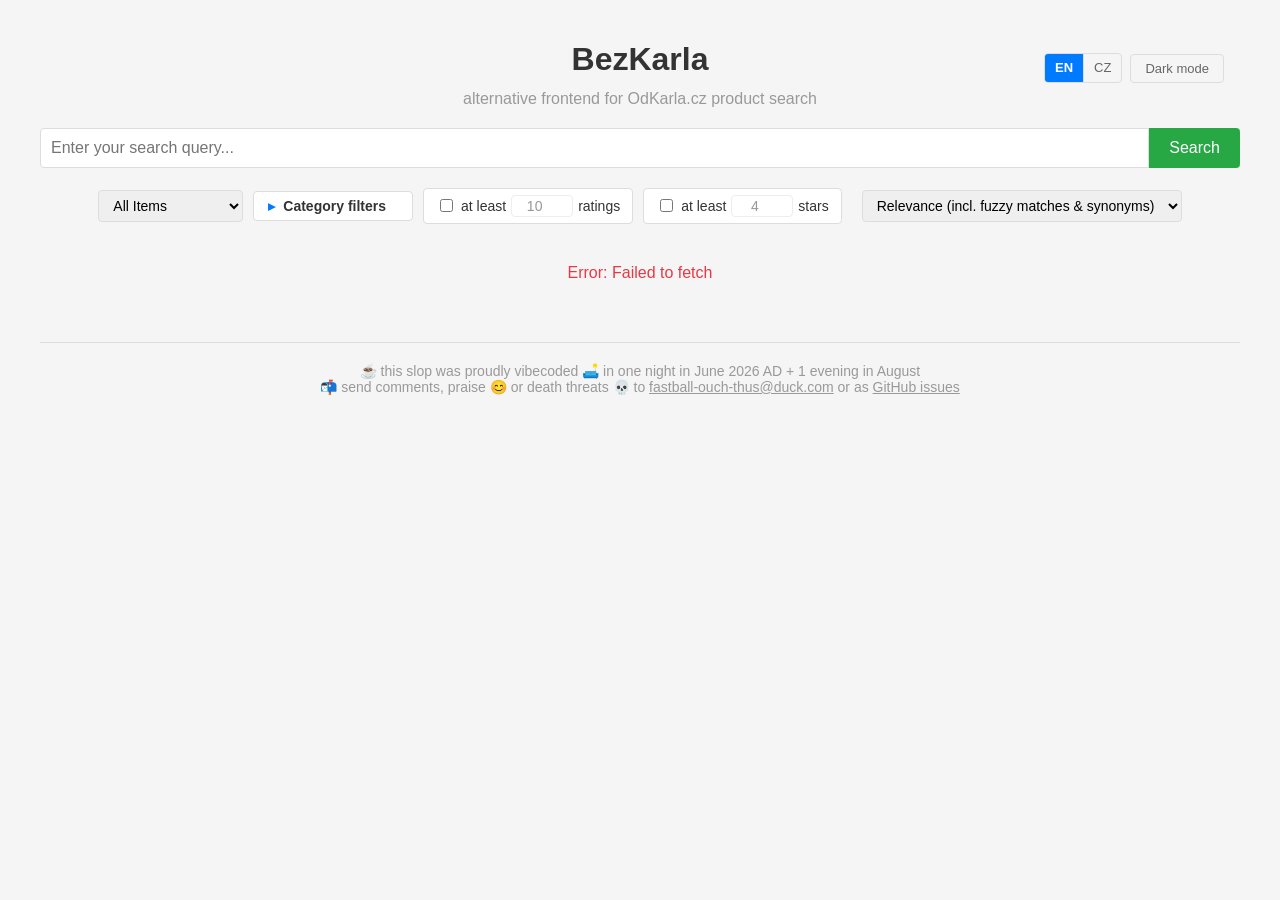
==== commit 9aad5db9: "language and dark/light toggle scrolls away with the search" ====
--- a/index.html
+++ b/index.html
@@ -56,7 +56,7 @@
             color-scheme: dark;
         }
         .topbar {
-            position: fixed;
+            position: absolute;
             top: 12px;
             right: 16px;
             display: flex;
@@ -121,6 +121,7 @@
         .container {
             max-width: 1200px;
             margin: 0 auto;
+            position: relative;
         }
         .search-box {
             display: flex;
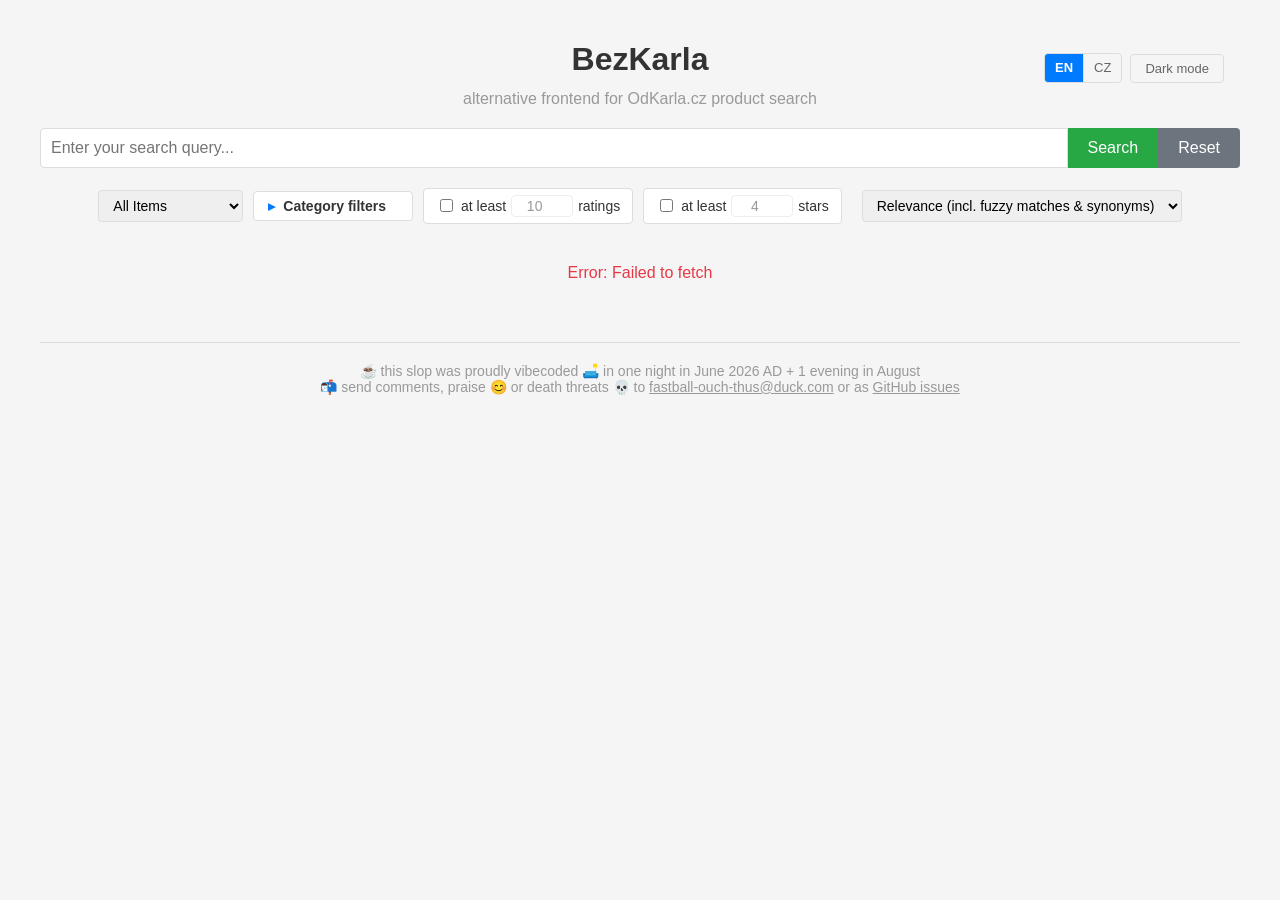
==== commit 292a46fc: "add a button to reset search (or just make the title clickable)" ====
--- a/index.html
+++ b/index.html
@@ -118,6 +118,12 @@
             text-align: center;
             color: var(--text);
         }
+        h1.title-click {
+            cursor: pointer;
+        }
+        h1.title-click:hover {
+            color: var(--link);
+        }
         .container {
             max-width: 1200px;
             margin: 0 auto;
@@ -141,12 +147,19 @@
             background: var(--green);
             color: white;
             border: none;
-            border-radius: 0 4px 4px 0;
+            border-radius: 0;
             cursor: pointer;
             font-size: 16px;
         }
         .search-box button:hover {
             background: var(--green-hover);
+        }
+        .search-box .reset-btn {
+            background: var(--grey);
+            border-radius: 0 4px 4px 0;
+        }
+        .search-box .reset-btn:hover {
+            background: var(--grey-hover);
         }
         .grid {
             display: grid;
@@ -634,7 +647,7 @@
 </head>
 <body>
     <div class="container">
-        <h1>BezKarla</h1>
+        <h1 class="title-click" id="title" data-i18n-title="resetTitle">BezKarla</h1>
         <p style="text-align:center;color:var(--muted-2);margin-top:-10px;margin-bottom:20px;" data-i18n="subtitle">alternative frontend for OdKarla.cz product search</p>
         <div class="topbar">
             <div class="lang-toggle" id="lang-toggle" role="group" aria-label="Language">
@@ -646,6 +659,7 @@
         <div class="search-box">
             <input type="text" id="search-input" placeholder="Enter your search query..." value="" data-i18n-placeholder="searchPlaceholder">
             <button id="search-btn" data-i18n="searchBtn">Search</button>
+            <button id="reset-btn" type="button" class="reset-btn" data-i18n="reset" data-i18n-title="resetTitle">Reset</button>
         </div>
         <div style="display:flex;gap:10px;align-items:center;justify-content:center;margin-bottom:20px;flex-wrap:wrap;">
             <select id="filter-select" style="padding:6px 10px;border:1px solid var(--border);border-radius:4px;font-size:14px;">
@@ -754,6 +768,8 @@
                 sortPriceDesc: 'Price: High to Low',
                 sortRatingDesc: 'Rating: High to Low',
                 clearAll: 'Clear all',
+                reset: 'Reset',
+                resetTitle: 'Click to reset search',
                 categoryHeader: 'Category',
                 filterHeader: 'Filter',
                 loading: 'Loading...',
@@ -806,6 +822,8 @@
                 sortPriceDesc: 'Cena: od nejvyšší',
                 sortRatingDesc: 'Hodnocení: od nejvyššího',
                 clearAll: 'Vymazat vše',
+                reset: 'Resetovat',
+                resetTitle: 'Kliknutím resetujete vyhledávání',
                 categoryHeader: 'Kategorie',
                 filterHeader: 'Filtr',
                 loading: 'Načítání...',
@@ -1578,13 +1596,35 @@
         }
 
         const clearAllBtn = document.getElementById('clear-all-btn');
-        clearAllBtn.addEventListener('click', () => {
+        clearAllBtn.addEventListener('click', resetFilters);
+        updateFilterCount();
+
+        function resetFilters() {
+            document.getElementById('filter-select').value = '';
+            document.getElementById('ratings-filter').checked = false;
+            document.getElementById('ratings-min').value = 10;
+            document.getElementById('ratings-min').disabled = true;
+            document.getElementById('stars-filter').checked = false;
+            document.getElementById('stars-min').value = 4;
+            document.getElementById('stars-min').disabled = true;
+            ratingsFilter = false;
+            ratingsMin = 10;
+            starsFilter = false;
+            starsMin = 4;
             Object.keys(categoryState).forEach(path => delete categoryState[path]);
+            resetRatingsState();
             renderCategoryTree();
             updateFilterCount();
             fetchProducts(1);
-        });
-        updateFilterCount();
+        }
+
+        function resetSearch() {
+            document.getElementById('search-input').value = '';
+            document.getElementById('sort-select').value = '';
+            resetFilters();
+        }
+        document.getElementById('reset-btn').addEventListener('click', resetSearch);
+        document.getElementById('title').addEventListener('click', resetSearch);
 
         async function seedCategories() {
             const base = 'https://live.luigisbox.tech/search?tracker_id=224905-260203&f%5B%5D=type:item&facets=category&size=200';
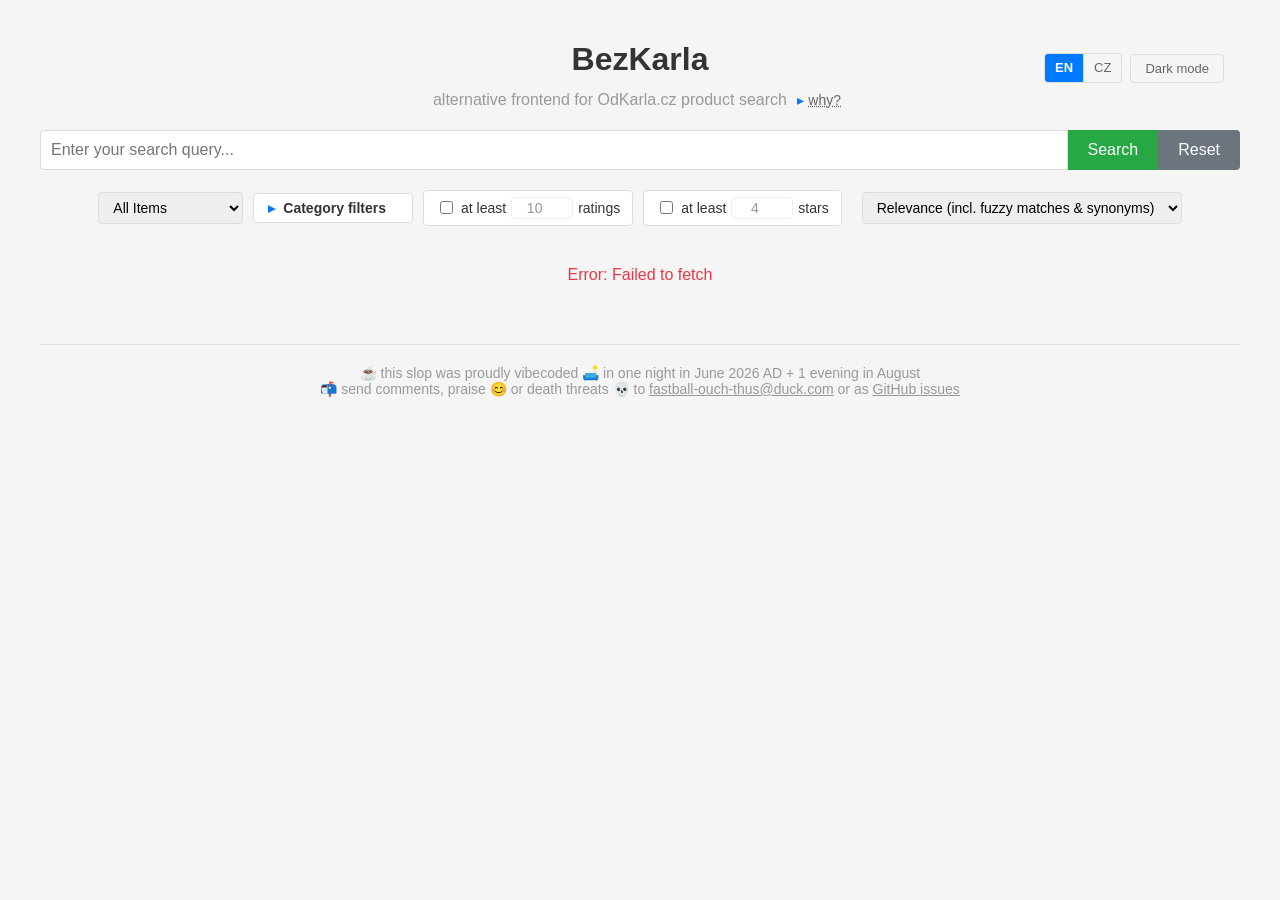
==== commit 60b6bd85: ""why" in the header explaining benefits over using OdKarla.cz" ====
--- a/index.html
+++ b/index.html
@@ -124,6 +124,51 @@
         h1.title-click:hover {
             color: var(--link);
         }
+        .why-toggle {
+            background: none;
+            border: none;
+            color: var(--muted);
+            cursor: pointer;
+            font-size: 14px;
+            padding: 2px 6px;
+            text-decoration: underline dotted;
+            vertical-align: baseline;
+        }
+        .why-toggle:hover {
+            color: var(--text);
+        }
+        .why-arrow {
+            display: inline-block;
+            color: var(--link);
+            margin-right: 4px;
+            transition: transform 0.2s;
+            transform: rotate(0deg);
+        }
+        .why-toggle[aria-expanded="true"] .why-arrow {
+            transform: rotate(90deg);
+        }
+        .why-body {
+            display: none;
+            max-width: 600px;
+            margin: 0 auto 20px;
+            padding: 14px 20px;
+            text-align: left;
+            background: var(--card-bg);
+            border: 1px solid var(--border);
+            border-radius: 8px;
+            color: var(--muted-3);
+            font-size: 14px;
+        }
+        .why-body.open {
+            display: block;
+        }
+        .why-body ul {
+            margin: 0;
+            padding-left: 18px;
+        }
+        .why-body li {
+            margin: 5px 0;
+        }
         .container {
             max-width: 1200px;
             margin: 0 auto;
@@ -648,7 +693,21 @@
 <body>
     <div class="container">
         <h1 class="title-click" id="title" data-i18n-title="resetTitle">BezKarla</h1>
-        <p style="text-align:center;color:var(--muted-2);margin-top:-10px;margin-bottom:20px;" data-i18n="subtitle">alternative frontend for OdKarla.cz product search</p>
+        <p style="text-align:center;color:var(--muted-2);margin-top:-10px;margin-bottom:20px;">
+            <span data-i18n="subtitle">alternative frontend for OdKarla.cz product search</span>
+            <button type="button" class="why-toggle" id="why-toggle" aria-expanded="false">
+                <span class="why-arrow">&#9656;</span><span data-i18n="whyToggle">why?</span>
+            </button>
+        </p>
+        <div class="why-body" id="why-body">
+                <ul>
+                    <li data-i18n="whyFeature1">Advanced category filtering — show or hide entire category branches</li>
+                    <li data-i18n="whyFeature2">One-click links to the product on Amazon and OdKarla.cz</li>
+                    <li data-i18n="whyFeature3">Filter by minimum number of ratings and star rating</li>
+                    <li data-i18n="whyFeature4">All product photos visible right in the search results</li>
+                    <li data-i18n="whyFeature5">Dark mode for comfortable browsing at night</li>
+                </ul>
+            </div>
         <div class="topbar">
             <div class="lang-toggle" id="lang-toggle" role="group" aria-label="Language">
                 <button type="button" class="lang-btn" data-lang="en">EN</button>
@@ -770,6 +829,12 @@
                 clearAll: 'Clear all',
                 reset: 'Reset',
                 resetTitle: 'Click to reset search',
+                whyToggle: 'why?',
+                whyFeature1: 'Advanced category filtering — show or hide entire category branches',
+                whyFeature2: 'One-click links to the product on Amazon and OdKarla.cz',
+                whyFeature3: 'Filter by minimum number of ratings and star rating',
+                whyFeature4: 'All product photos visible right in the search results',
+                whyFeature5: 'Dark mode for comfortable browsing at night',
                 categoryHeader: 'Category',
                 filterHeader: 'Filter',
                 loading: 'Loading...',
@@ -824,6 +889,12 @@
                 clearAll: 'Vymazat vše',
                 reset: 'Resetovat',
                 resetTitle: 'Kliknutím resetujete vyhledávání',
+                whyToggle: 'proč?',
+                whyFeature1: 'Pokročilé filtrování kategorií — zobrazit či skrýt celé větve kategorií',
+                whyFeature2: 'Odkazy jedním klikem na Amazon a OdKarla.cz',
+                whyFeature3: 'Filtrování podle minimálního počtu hodnocení a hvězdiček',
+                whyFeature4: 'Všechny fotky produktu přímo ve výsledcích vyhledávání',
+                whyFeature5: 'Tmavý režim pro příjemné prohlížení v noci',
                 categoryHeader: 'Kategorie',
                 filterHeader: 'Filtr',
                 loading: 'Načítání...',
@@ -1461,6 +1532,13 @@
             document.getElementById('filters-toggle').setAttribute('aria-expanded', !filters.classList.contains('collapsed'));
         });
 
+        const whyToggle = document.getElementById('why-toggle');
+        whyToggle.addEventListener('click', () => {
+            const open = whyToggle.getAttribute('aria-expanded') === 'true';
+            whyToggle.setAttribute('aria-expanded', String(!open));
+            document.getElementById('why-body').classList.toggle('open', !open);
+        });
+
         const themeToggle = document.getElementById('theme-toggle');
         function applyTheme(theme) {
             document.documentElement.dataset.theme = theme;
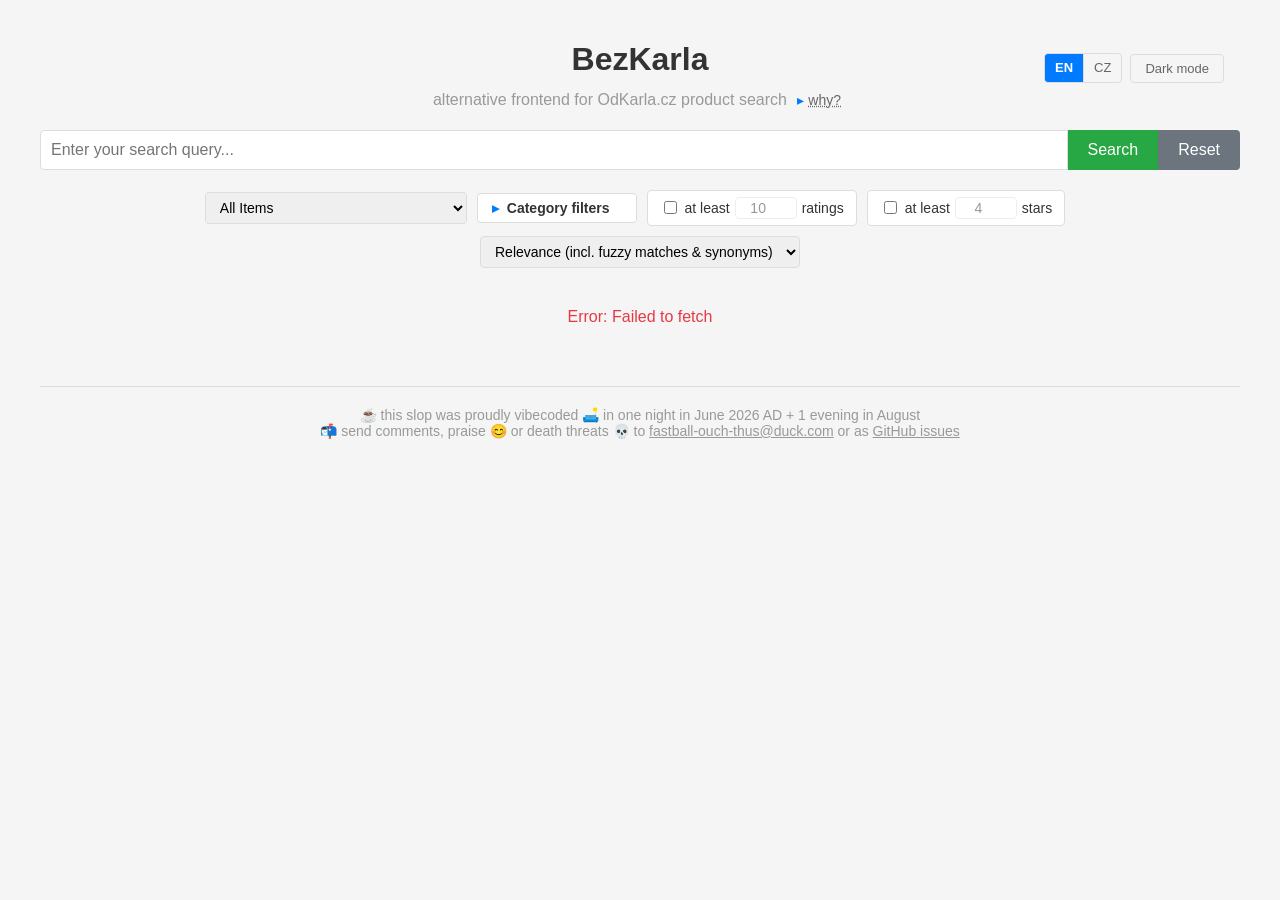
==== commit 82fa7234: "translation of labels and categories" ====
--- a/index.html
+++ b/index.html
@@ -726,13 +726,13 @@
                 <option value="availability_source:Skladem" data-i18n="inStock">In Stock</option>
                 <option value="availability_source:U partnera" data-i18n="partnerOffers">Partner Offers</option>
                 <option disabled data-i18n="labelsHeader">── Labels ──</option>
-                <option value="labels:First minute">First minute</option>
-                <option value="labels:Výprodej">Výprodej</option>
-                <option value="labels:Čistím sklad">Čistím sklad</option>
-                <option value="labels:Megavýprodej">Megavýprodej</option>
-                <option value="labels:Skoro za polovic">Skoro za polovic</option>
-                <option value="labels:Novinka">Novinka</option>
-                <option value="labels:Akce">Akce</option>
+                <option value="labels:First minute" data-i18n="labelFirstMinute">First minute</option>
+                <option value="labels:Výprodej" data-i18n="labelVýprodej">Výprodej</option>
+                <option value="labels:Čistím sklad" data-i18n="labelČistímSklad">Čistím sklad</option>
+                <option value="labels:Megavýprodej" data-i18n="labelMegavýprodej">Megavýprodej</option>
+                <option value="labels:Skoro za polovic" data-i18n="labelSkoroZaPolovic">Skoro za polovic</option>
+                <option value="labels:Novinka" data-i18n="labelNovinka">Novinka</option>
+                <option value="labels:Akce" data-i18n="labelAkce">Akce</option>
             </select>
             <button id="filters-toggle" class="filters-toggle" type="button" aria-expanded="false">
                 <span class="filters-arrow">&#9656;</span> <span data-i18n="categoryFilters">Category filters</span> <span id="filters-count" class="filters-count"></span>
@@ -864,7 +864,813 @@
                 themeLight: 'Light mode',
                 langAria: 'Switch language',
                 footer: '☕ this slop was proudly vibecoded 🛋️ in one night in June 2026 AD + 1 evening in August<br>📬 send comments, praise 😊 or death threats 💀 to <a href="mailto:fastball-ouch-thus@duck.com" style="color:var(--muted-2);text-decoration:underline;">fastball-ouch-thus@duck.com</a> or as <a href="https://github.com/bezkarla/bezkarla.github.io" style="color:var(--muted-2);text-decoration:underline;">GitHub issues</a>',
-                footerHover: '🚫 proper 🦶footer? not in this economy! 🚫 ☠️🔪💣'
+                footerHover: '🚫 proper 🦶footer? not in this economy! 🚫 ☠️🔪💣',
+                labelFirstMinute: 'First minute (First minute)',
+                labelVýprodej: 'Sale (Výprodej)',
+                labelČistímSklad: 'Stock clearance (Čistím sklad)',
+                labelMegavýprodej: 'Mega sale (Megavýprodej)',
+                labelSkoroZaPolovic: 'Almost half price (Skoro za polovic)',
+                labelNovinka: 'New arrival (Novinka)',
+                labelAkce: 'Promo (Akce)',
+                categories: {
+                    'AC adaptéry': 'AC adapters',
+                    'Access pointy a routery': 'Access points and routers',
+                    'Airsoft': 'Airsoft',
+                    'Aku šroubováky a vrtačky': 'Cordless screwdrivers and drills',
+                    'Akumulační kamna': 'Storage heaters',
+                    'Akustické kytary': 'Acoustic guitars',
+                    'Akvarijní filtry': 'Aquarium filters',
+                    'Akvaristické potřeby': 'Aquarium supplies',
+                    'Akvaristika': 'Aquariums',
+                    'Akvária': 'Aquarium tanks',
+                    'Alternátory': 'Alternators',
+                    'Ampérmetry a voltmetry': 'Ammeters and voltmeters',
+                    'Aparatury pro univerzální použití': 'Multi-purpose amplifier systems',
+                    'Armatury': 'Valves and fittings',
+                    'Aroma doplňky': 'Aroma accessories',
+                    'Audio': 'Audio',
+                    'Audio příslušenství': 'Audio accessories',
+                    'Audioknihy': 'Audiobooks',
+                    'Auta': 'Cars',
+                    'Auta, vláčky, modely': 'Cars, trains, models',
+                    'Auto zrcátka': 'Car mirrors',
+                    'Auto-moto': 'Auto-moto',
+                    'Autodiagnostiky': 'Car diagnostics',
+                    'Autodoplňky a příslušenství': 'Car accessories',
+                    'Autodráhy': 'Slot cars',
+                    'Autodíly': 'Car parts',
+                    'Autopotahy': 'Car seat covers',
+                    'Autosedačky a příslušenství': 'Car seats and accessories',
+                    'Autožárovky': 'Car bulbs',
+                    'Bagry, jeřáby a další stroje': 'Excavators, cranes and other machines',
+                    'Barvy': 'Paints',
+                    'Barvy a laky': 'Paints and varnishes',
+                    'Baterie k notebookům': 'Laptop batteries',
+                    'Baterie primární': 'Primary batteries',
+                    'Batohy': 'Backpacks',
+                    'Bazénová filtrace': 'Pool filtration',
+                    'Bazénové fólie': 'Pool liners',
+                    'Bazény a doplňky': 'Pools and accessories',
+                    'Berle a hole': 'Crutches and canes',
+                    'Bezdrátové telefony': 'Cordless phones',
+                    'Bezpečnostní prvky': 'Safety elements',
+                    'Bicí nástroje': 'Drums and percussion',
+                    'Blesky': 'Camera flashes',
+                    'Bloky na nože': 'Knife blocks',
+                    'Body': 'Bodysuits',
+                    'Bojové sporty': 'Combat sports',
+                    'Box': 'Boxing',
+                    'Boxerské chrániče': 'Boxing guards',
+                    'Boxerské rukavice': 'Boxing gloves',
+                    'Brašny a batohy pro notebooky': 'Laptop bags and backpacks',
+                    'Brašny a pouzdra pro fotoaparáty': 'Camera bags and cases',
+                    'Brašny a pouzdra pro videokamery': 'Camcorder bags and cases',
+                    'Brzdové bubny': 'Brake drums',
+                    'Brzdové destičky a čelisti': 'Brake pads and shoes',
+                    'Brzdové kotouče': 'Brake discs',
+                    'Brýle a obroučky': 'Glasses and frames',
+                    'Budíky': 'Alarm clocks',
+                    'Bydlení a doplňky': 'Home and accessories',
+                    'Bytové dekorace': 'Home decor',
+                    'Bytový textil': 'Home textiles',
+                    'Bílé zboží': 'Large appliances',
+                    'Cestování se psem': 'Travel with dogs',
+                    'Chlazení': 'Cooling',
+                    'Chlebníky': 'Bread bins',
+                    'Chovatelství': 'Pet supplies',
+                    'Chrániče na matrace': 'Mattress protectors',
+                    'Chytrá domácnost': 'Smart home',
+                    'Chytré hodinky': 'Smartwatches',
+                    'Chytré náramky': 'Smart bands',
+                    'Chůvičky': 'Baby monitors',
+                    'Cyklistické batohy a brašny': 'Cycling backpacks and bags',
+                    'Cyklistické helmy': 'Cycling helmets',
+                    'Cyklistické kalhoty': 'Cycling trousers',
+                    'Cyklistické rukavice': 'Cycling gloves',
+                    'Cyklistika': 'Cycling',
+                    'Cyklosvítilny': 'Bike lights',
+                    'Cyklotrenažéry': 'Bike trainers',
+                    'Další bytový textil': 'Other home textiles',
+                    'Další dekorace': 'Other decor',
+                    'Další doplňky': 'Other accessories',
+                    'Další elektrické nářadí': 'Other power tools',
+                    'Další foto příslušenství': 'Other camera accessories',
+                    'Další kancelářské potřeby': 'Other office supplies',
+                    'Další kojenecké potřeby': 'Other baby supplies',
+                    'Další mobilní příslušenství': 'Other mobile accessories',
+                    'Další míčové sporty': 'Other ball sports',
+                    'Další nářadí': 'Other tools',
+                    'Další outdoorové vybavení': 'Other outdoor equipment',
+                    'Další pomůcky': 'Other aids',
+                    'Další potápěčské příslušenství': 'Other diving accessories',
+                    'Další potřeby pro kuřáky': 'Other smoking accessories',
+                    'Další příslušenství': 'Other accessories',
+                    'Další příslušenství k bazénům': 'Other pool accessories',
+                    'Další příslušenství k cyklistice': 'Other cycling accessories',
+                    'Další příslušenství k pečení': 'Other baking accessories',
+                    'Další zahradní doplňky a potřeby': 'Other garden accessories and supplies',
+                    'Další zahradní nábytek a doplňky': 'Other garden furniture and accessories',
+                    'Datové kabely': 'Data cables',
+                    'Dechové nástroje': 'Wind instruments',
+                    'Dekorace do dětských pokojů': 'Kids\' room decor',
+                    'Dekorace do terárií': 'Terrarium decor',
+                    'Dekorativní kosmetika': 'Decorative cosmetics',
+                    'Deky': 'Blankets',
+                    'Detektory': 'Detectors',
+                    'Deštníky': 'Umbrellas',
+                    'Digestoře': 'Range hoods',
+                    'Digitální fotoaparáty': 'Digital cameras',
+                    'Digitální kamery': 'Digital camcorders',
+                    'Displeje pro notebooky': 'Laptop displays',
+                    'Domovní alarmy': 'Home alarms',
+                    'Doplňky do vlasů': 'Hair accessories',
+                    'Doplňky k obuvi': 'Shoe accessories',
+                    'Doplňky pro panenky': 'Doll accessories',
+                    'Doplňky pro rakety': 'Racket accessories',
+                    'Drony': 'Drones',
+                    'Držáky na mobily': 'Phone mounts',
+                    'Držáky na selfie': 'Selfie sticks',
+                    'Dudlíky a savičky': 'Pacifiers and teats',
+                    'Dálkové ovladače': 'Remote controls',
+                    'Dálkové ovládání k fotoaparátům': 'Camera remotes',
+                    'Dámská obuv': 'Women\'s shoes',
+                    'Dámská pyžama, košilky a župany': 'Women\'s pyjamas, nightdresses and robes',
+                    'Dámská saka': 'Women\'s blazers',
+                    'Dámská trička a topy': 'Women\'s t-shirts and tops',
+                    'Dámské bundy a kabáty': 'Women\'s jackets and coats',
+                    'Dámské halenky a košile': 'Women\'s blouses and shirts',
+                    'Dámské kalhoty': 'Women\'s trousers',
+                    'Dámské karnevalové kostýmy': 'Women\'s carnival costumes',
+                    'Dámské komplety a soupravy': 'Women\'s sets',
+                    'Dámské kostýmy': 'Women\'s costumes',
+                    'Dámské mikiny': 'Women\'s hoodies',
+                    'Dámské oblečení': 'Women\'s clothing',
+                    'Dámské plavky': 'Women\'s swimwear',
+                    'Dámské ponožky a punčochy': 'Women\'s socks and tights',
+                    'Dámské spodní prádlo': 'Women\'s underwear',
+                    'Dámské sukně': 'Women\'s skirts',
+                    'Dámské svetry a roláky': 'Women\'s sweaters and turtlenecks',
+                    'Dámské šaty': 'Women\'s dresses',
+                    'Dámské šortky': 'Women\'s shorts',
+                    'Dílna': 'Workshop',
+                    'Dílna - ostatní': 'Workshop - other',
+                    'Děrovačky': 'Hole punches',
+                    'Dětská hygiena': 'Baby hygiene',
+                    'Dětská kola': 'Kids\' bikes',
+                    'Dětská kosmetika': 'Kids\' cosmetics',
+                    'Dětská obuv': 'Kids\' shoes',
+                    'Dětská pyžama a župany': 'Kids\' pyjamas and robes',
+                    'Dětská saka a vesty': 'Kids\' blazers and vests',
+                    'Dětská trička a košile': 'Kids\' t-shirts and shirts',
+                    'Dětské bundy a kabáty': 'Kids\' jackets and coats',
+                    'Dětské deky': 'Kids\' blankets',
+                    'Dětské kalhoty': 'Kids\' trousers',
+                    'Dětské karnevalové kostýmy': 'Kids\' carnival costumes',
+                    'Dětské kombinézy, komplety a soupravy': 'Kids\' jumpsuits and sets',
+                    'Dětské kuchyňky': 'Kids\' play kitchens',
+                    'Dětské mikiny a svetry': 'Kids\' hoodies and sweaters',
+                    'Dětské nářadí a nástroje': 'Kids\' tools',
+                    'Dětské obchůdky': 'Kids\' play shops',
+                    'Dětské oblečení': 'Kids\' clothing',
+                    'Dětské plavky': 'Kids\' swimwear',
+                    'Dětské pokoje': 'Kids\' rooms',
+                    'Dětské ponožky a punčocháče': 'Kids\' socks and tights',
+                    'Dětské povlečení': 'Kids\' bedding',
+                    'Dětské spodní prádlo': 'Kids\' underwear',
+                    'Dětské společenské hry': 'Kids\' board games',
+                    'Dětské stoly a židle': 'Kids\' tables and chairs',
+                    'Dětské zboží': 'Kids\' goods',
+                    'Dětské zbraně': 'Kids\' toy weapons',
+                    'Dětské šaty a sukně': 'Kids\' dresses and skirts',
+                    'Dětské šortky': 'Kids\' shorts',
+                    'Dětské šály, čepice a rukavice': 'Kids\' scarves, hats and gloves',
+                    'Dětský nábytek': 'Kids\' furniture',
+                    'Dřezy a baterie': 'Sinks and taps',
+                    'Dům a zahrada': 'Home and garden',
+                    'Elektrické dečky': 'Electric blankets',
+                    'Elektrické hrnce': 'Electric pots',
+                    'Elektrické kytary': 'Electric guitars',
+                    'Elektrické manikúry a pedikúry': 'Electric manicure and pedicure',
+                    'Elektrické ruční nářadí': 'Electric hand tools',
+                    'Elektrické zubní kartáčky': 'Electric toothbrushes',
+                    'Elektro': 'Electronics',
+                    'Elektro díly a součástky': 'Electronic parts and components',
+                    'Elektro příslušenství': 'Electronics accessories',
+                    'Elektroinstalační materiál': 'Electrical installation material',
+                    'Elektronika': 'Electronics',
+                    'Epilátory a depilátory': 'Epilators and hair removers',
+                    'Etikety, samolepky, nášivky': 'Labels, stickers, patches',
+                    'Fandíme': 'Fan gear',
+                    'Figurky': 'Figurines',
+                    'Filmy': 'Films',
+                    'Filtry k objektivům': 'Lens filters',
+                    'Fitness': 'Fitness',
+                    'Fotbal': 'Football',
+                    'Fotbalové chrániče a bandáže': 'Football guards and bandages',
+                    'Fotbalové míče': 'Footballs',
+                    'Foto': 'Photography',
+                    'Foto baterie': 'Camera batteries',
+                    'Foto doplňky a příslušenství': 'Camera accessories',
+                    'Foto nabíječky a zdroje': 'Camera chargers and power supplies',
+                    'Foto pozadí a foto stoly': 'Photo backdrops and photo tables',
+                    'Foto, video, audio': 'Photo, video, audio',
+                    'Fotoalba': 'Photo albums',
+                    'Fotopapíry': 'Photo papers',
+                    'Fritovací hrnce': 'Deep fryers',
+                    'Fusaky': 'Table football',
+                    'Fólie a tvrzená skla': 'Screen protectors and tempered glass',
+                    'Galanterie': 'Notions and haberdashery',
+                    'Gamepady joysticky a volanty': 'Gamepads, joysticks and steering wheels',
+                    'Garnýže': 'Curtain rods',
+                    'Golf': 'Golf',
+                    'Golfové bagy': 'Golf bags',
+                    'Golfové doplňky': 'Golf accessories',
+                    'Grafické tablety': 'Graphics tablets',
+                    'Grilovací nářadí': 'BBQ tools',
+                    'Grily': 'Grills',
+                    'Gymnastické míče': 'Gymnastic balls',
+                    'Hadice k pračkám': 'Washing machine hoses',
+                    'Hadry a utěrky na mytí': 'Cleaning cloths and towels',
+                    'Handsfree': 'Hands-free kits',
+                    'Helmy a přilby na in-line': 'Inline skate helmets',
+                    'Herní konzole': 'Game consoles',
+                    'Herní zařízení': 'Gaming devices',
+                    'Hlavice pro radiátory': 'Radiator valves',
+                    'Hobby': 'Hobby',
+                    'Hodinky a řemínky': 'Watches and straps',
+                    'Hodiny': 'Clocks',
+                    'Holení': 'Shaving',
+                    'Holicí strojky': 'Shavers',
+                    'Hopsadla': 'Hopping balls',
+                    'Hrací podložky': 'Play mats',
+                    'Hrajeme si na doktory': 'Playing doctor',
+                    'Hrajeme si na domácnost': 'Playing house',
+                    'Hračky': 'Toys',
+                    'Hračky pro kočky': 'Cat toys',
+                    'Hračky pro psy': 'Dog toys',
+                    'Hrnce': 'Pots',
+                    'Hrnky a šálky': 'Mugs and cups',
+                    'Hry': 'Games',
+                    'Hry na profese': 'Role play games',
+                    'Hry pro PC': 'PC games',
+                    'Hry pro XBOX 360': 'Xbox 360 games',
+                    'Hry pro dospělé': 'Adult games',
+                    'Hudební a zvukové': 'Musical and audio',
+                    'Hudební nástroje': 'Musical instruments',
+                    'Hřebeny a kartáče': 'Combs and brushes',
+                    'Hřebíky': 'Nails',
+                    'Hřejivé polštářky a termofory': 'Heat pads and hot water bottles',
+                    'IP kamery': 'IP cameras',
+                    'Inhalátory': 'Inhalers',
+                    'Instalatérské potřeby': 'Plumbing supplies',
+                    'Interaktivní hračky': 'Interactive toys',
+                    'Interní kabely do PC': 'Internal PC cables',
+                    'Jezdectví': 'Equestrian',
+                    'Jezírka a doplňky': 'Ponds and accessories',
+                    'Jídelní soupravy': 'Dinner sets',
+                    'Jídelní židličky': 'High chairs',
+                    'Jídlonosiče a dózy': 'Lunch boxes and containers',
+                    'Kabelky': 'Handbags',
+                    'Kabely a konektory': 'Cables and connectors',
+                    'Kabinové filtry pro automobily': 'Cabin filters for cars',
+                    'Kalendáře': 'Calendars',
+                    'Kalhotky': 'Panties',
+                    'Kalkulačky': 'Calculators',
+                    'Kancelář': 'Office',
+                    'Kancelářská křesla': 'Office chairs',
+                    'Kancelářské potřeby': 'Office supplies',
+                    'Karetní hry': 'Card games',
+                    'Karty a pexesa': 'Cards and memory games',
+                    'Keramické dekorace': 'Ceramic decor',
+                    'Klasické dýmky': 'Classic pipes',
+                    'Klasické nabíječky baterií': 'Classic battery chargers',
+                    'Klasické telefony': 'Classic telephones',
+                    'Kleště': 'Pliers',
+                    'Klima a topení': 'Climate and heating',
+                    'Klimatizace': 'Air conditioning',
+                    'Klávesnice': 'Keyboards',
+                    'Klávesnice a myši': 'Keyboards and mice',
+                    'Klíče': 'Keys',
+                    'Klíčenky a přívěšky': 'Keychains and pendants',
+                    'Knihovny, regály a poličky': 'Bookshelves, shelves and racks',
+                    'Knihy': 'Books',
+                    'Koberce a koberečky': 'Carpets and rugs',
+                    'Kojenecké láhve, hrnky a pítka': 'Baby bottles, cups and sippy cups',
+                    'Kojenecké oblečení': 'Baby clothing',
+                    'Kojenecké potřeby': 'Baby supplies',
+                    'Kola a vozítka': 'Bikes and ride-ons',
+                    'Kolečkové brusle': 'Roller skates',
+                    'Koloběžky': 'Scooters',
+                    'Komplety spodního prádla': 'Underwear sets',
+                    'Komponenty pro jízdní kola': 'Bicycle components',
+                    'Kompresory': 'Compressors',
+                    'Konvice': 'Kettles',
+                    'Konvice, džbány a karafy': 'Teapots, jugs and carafes',
+                    'Kopačky': 'Football boots',
+                    'Korekční a lepící prostředky': 'Correction and adhesive supplies',
+                    'Korzety': 'Corsets',
+                    'Kosmetická zrcátka': 'Cosmetic mirrors',
+                    'Kosmetické a toaletní taštičky': 'Cosmetic and toiletry bags',
+                    'Kosmetické pomůcky': 'Cosmetic tools',
+                    'Kosmetické sady': 'Cosmetic sets',
+                    'Kosmetika': 'Cosmetics',
+                    'Kosmetika a úprava psa': 'Dog grooming and cosmetics',
+                    'Koupelna': 'Bathroom',
+                    'Koupelna - ostatní': 'Bathroom - other',
+                    'Koupelnová zrcadla': 'Bathroom mirrors',
+                    'Koupelnové baterie': 'Bathroom taps',
+                    'Koupelnové věšáky a držáky': 'Bathroom hooks and holders',
+                    'Koupelnový nábytek': 'Bathroom furniture',
+                    'Kousátka a chrastítka': 'Teethers and rattles',
+                    'Kouřovody': 'Chimney flues',
+                    'Kování': 'Fittings',
+                    'Kočárky a příslušenství': 'Prams and accessories',
+                    'Kořenky': 'Spice jars',
+                    'Kravaty a motýlky': 'Ties and bow ties',
+                    'Krby': 'Fireplaces',
+                    'Krby a kamna': 'Fireplaces and stoves',
+                    'Kreativní hračky': 'Creative toys',
+                    'Kreslení a malování': 'Drawing and painting',
+                    'Krmivo a vitamíny pro kočky': 'Cat food and vitamins',
+                    'Krmivo a vitamíny pro ptáky': 'Bird food and vitamins',
+                    'Krmivo pro ryby': 'Fish food',
+                    'Kráječe': 'Slicers',
+                    'Kuchyňské nože a nůžky': 'Kitchen knives and scissors',
+                    'Kuchyňské náčiní': 'Kitchen utensils',
+                    'Kuchyňské roboty a mixéry': 'Food processors and blenders',
+                    'Kuchyňské spotřebiče': 'Kitchen appliances',
+                    'Kuchyňské vybavení': 'Kitchen equipment',
+                    'Kufry a pořadače na nářadí': 'Tool cases and organizers',
+                    'Kufříky': 'Cases',
+                    'Kulmy a fény': 'Curlers and hair dryers',
+                    'Kuřácké potřeby': 'Smoking accessories',
+                    'Květináče a truhlíky': 'Flower pots and planters',
+                    'Kytary': 'Guitars',
+                    'Kávovary, čajovary, espressa': 'Coffee, tea and espresso machines',
+                    'Křovinořezy': 'Brush cutters',
+                    'Lambda sondy': 'Lambda sensors',
+                    'Laminátory': 'Laminators',
+                    'Lampy': 'Lamps',
+                    'Lego a stavebnice': 'LEGO and building sets',
+                    'Letní obuv': 'Summer shoes',
+                    'Ložiska kol': 'Wheel bearings',
+                    'Ložní povlečení a prostěradla': 'Bedding and sheets',
+                    'Lyžařské a snowboardové přilby': 'Ski and snowboard helmets',
+                    'Lyžařské brýle': 'Ski goggles',
+                    'Lyžařské rukavice': 'Ski gloves',
+                    'Lyžařské vaky': 'Ski bags',
+                    'Lékovky': 'Pill bottles',
+                    'MP3 a MP4 přehrávače': 'MP3 and MP4 players',
+                    'Malování na textil a hedvábí': 'Textile and silk painting',
+                    'Malé spotřebiče': 'Small appliances',
+                    'Malířské náčiní': 'Painting tools',
+                    'Manikúra a pedikúra': 'Manicure and pedicure',
+                    'Mapy a průvodci': 'Maps and guides',
+                    'Masážní nástroje': 'Massage tools',
+                    'Matice': 'Nuts',
+                    'Matrace': 'Mattresses',
+                    'Meteostanice': 'Weather stations',
+                    'Metry a pásma': 'Measuring tapes',
+                    'Mikrofony': 'Microphones',
+                    'Mikrovlnné trouby': 'Microwave ovens',
+                    'Misky a krmítka pro hlodavce': 'Bowls and feeders for rodents',
+                    'Misky a mísy': 'Bowls',
+                    'Misky a zásobníky pro kočky': 'Cat bowls and feeders',
+                    'Misky a zásobníky pro psy': 'Dog bowls and feeders',
+                    'Mobilní příslušenství': 'Mobile accessories',
+                    'Mobily a telefony': 'Phones and mobile phones',
+                    'Modelářství': 'Model building',
+                    'Monitory': 'Monitors',
+                    'Mopy a úklidové soupravy': 'Mops and cleaning sets',
+                    'Motoalarmy': 'Motorcycle alarms',
+                    'Motocykl': 'Motorcycle',
+                    'Myši': 'Mice',
+                    'Mísy a misky': 'Bowls',
+                    'Míče na beach': 'Beach balls',
+                    'Míčové sporty': 'Ball sports',
+                    'Módní doplňky': 'Fashion accessories',
+                    'Měřidla a měřicí přístroje': 'Gauges and measuring instruments',
+                    'Měřiče krevního tlaku': 'Blood pressure monitors',
+                    'Měřiče teploty a vlhkosti': 'Temperature and humidity meters',
+                    'Měřící přístroje': 'Measuring instruments',
+                    'Na zahradu': 'For the garden',
+                    'Nabíječky': 'Chargers',
+                    'Napájecí adaptéry': 'Power adapters',
+                    'Napájecí kabely': 'Power cables',
+                    'Napájení': 'Power supply',
+                    'Napájení přes síť': 'Power over network',
+                    'Napáječky pro ptáky': 'Bird drinkers',
+                    'Natáčky do vlasů': 'Hair rollers',
+                    'Neoprenové obleky': 'Wetsuits',
+                    'Nezařazeno': 'Uncategorized',
+                    'Nosiče kol': 'Bike carriers',
+                    'Noty a stojany na noty': 'Sheet music and music stands',
+                    'Nábytek': 'Furniture',
+                    'Nábytkové příslušenství a součásti': 'Furniture accessories and parts',
+                    'Nádoby a rozprašovače na kosmetiku': 'Cosmetic containers and spray bottles',
+                    'Náhradní díly': 'Spare parts',
+                    'Náhradní díly pro mobilní telefony': 'Mobile phone spare parts',
+                    'Náhradní díly pro motocykly': 'Motorcycle spare parts',
+                    'Náhrdelníky': 'Necklaces',
+                    'Náhubky pro psy': 'Dog muzzles',
+                    'Nákupní košíky a vozíky': 'Shopping baskets and carts',
+                    'Náplně tonery a inkousty': 'Toner refills and inks',
+                    'Náramky': 'Bracelets',
+                    'Nárazníky a díly': 'Bumpers and parts',
+                    'Nástrojové aparatury': 'Instrument amplifiers',
+                    'Náušnice': 'Earrings',
+                    'Nášivky krajky a další zdobné prvky': 'Patches, lace and other decorative elements',
+                    'Objektivy': 'Lenses',
+                    'Oblečení a móda': 'Clothing and fashion',
+                    'Oblečení a obuv': 'Clothing and footwear',
+                    'Oblečení na motocykl': 'Motorcycle clothing',
+                    'Oblečení, boty a doplňky': 'Clothing, shoes and accessories',
+                    'Oblečky na psy': 'Dog clothes',
+                    'Obojky a postroje pro kočky': 'Cat collars and harnesses',
+                    'Obojky pro psy': 'Dog collars',
+                    'Obrazy a plakáty': 'Paintings and posters',
+                    'Obuv': 'Footwear',
+                    'Ochranné pomůcky a oděvy': 'Protective equipment and clothing',
+                    'Odkapávače nádobí': 'Dish drainers',
+                    'Odpadkové koše': 'Trash bins',
+                    'Odpočívadla a škrábadla': 'Cat condos and scratching posts',
+                    'Odpuzovače zvířat': 'Animal repellents',
+                    'Odstraňovače skvrn': 'Stain removers',
+                    'Odstraňovače žmolků': 'Lint removers',
+                    'Odvlhčovače vzduchu': 'Dehumidifiers',
+                    'Odšťavňovače': 'Juicers',
+                    'Olejové filtry pro automobily': 'Oil filters for cars',
+                    'Opasky, háky a fitness rukavice': 'Belts, hooks and fitness gloves',
+                    'Organizéry a další': 'Organizers and more',
+                    'Osobní automobil': 'Passenger car',
+                    'Osobní spotřebiče': 'Personal care appliances',
+                    'Osobní váhy': 'Bathroom scales',
+                    'Ostatní autodíly': 'Other car parts',
+                    'Ostatní dechové nástroje': 'Other wind instruments',
+                    'Ostatní doplňky do terárií': 'Other terrarium accessories',
+                    'Ostatní fitness pomůcky': 'Other fitness aids',
+                    'Ostatní hračky': 'Other toys',
+                    'Ostatní hračky na zahradu': 'Other outdoor toys',
+                    'Ostatní komponenty': 'Other components',
+                    'Ostatní kuchyňské náčiní': 'Other kitchen utensils',
+                    'Ostatní kuchyňské spotřebiče': 'Other kitchen appliances',
+                    'Ostatní nábytek': 'Other furniture',
+                    'Ostatní pomůcky pro kočky': 'Other cat supplies',
+                    'Ostatní pomůcky pro psy': 'Other dog supplies',
+                    'Ostatní potřeby pro hlodavce': 'Other rodent supplies',
+                    'Ostatní profese': 'Other professions',
+                    'Ostatní příslušenství': 'Other accessories',
+                    'Ostatní ruční práce': 'Other crafts',
+                    'Ostatní spojovací materiál': 'Other fasteners',
+                    'Ostatní společenské hry': 'Other party games',
+                    'Ostatní sporty': 'Other sports',
+                    'Ostatní zdravotní potřeby': 'Other health supplies',
+                    'Osvětlení': 'Lighting',
+                    'Osvětlení do terárií': 'Terrarium lighting',
+                    'Otvíráky a vývrtky': 'Bottle openers and corkscrews',
+                    'Outdoor láhve': 'Outdoor bottles',
+                    'Outdoorové vybavení': 'Outdoor equipment',
+                    'PC, notebooky a kancelář': 'PC, laptops and office',
+                    'Palivová čerpadla': 'Fuel pumps',
+                    'Palivové filtry pro automobily': 'Fuel filters for cars',
+                    'Paličky': 'Drumsticks',
+                    'Paměti': 'Memory',
+                    'Panenky a barbie': 'Dolls and Barbie',
+                    'Panenky a příslušenství': 'Dolls and accessories',
+                    'Parní čističe': 'Steam cleaners',
+                    'Paruky': 'Wigs',
+                    'Patchwork': 'Patchwork',
+                    'Pekáče a zapékací mísy': 'Roasters and baking dishes',
+                    'Pelíšky a boudy pro psy': 'Dog beds and kennels',
+                    'Peněženky': 'Wallets',
+                    'Periferie': 'Peripherals',
+                    'Perkuse': 'Percussion',
+                    'Pečení': 'Baking',
+                    'Pečující kosmetika': 'Skincare cosmetics',
+                    'Pečící formy': 'Baking molds',
+                    'Pingpongové pálky': 'Table tennis paddles',
+                    'Plavecké brýle': 'Swimming goggles',
+                    'Plavecké potřeby': 'Swimming supplies',
+                    'Plavecké čepice': 'Swim caps',
+                    'Pleny': 'Diapers',
+                    'Pleťová kosmetika': 'Facial cosmetics',
+                    'Ploutve': 'Swim fins',
+                    'Plyšáci': 'Stuffed animals',
+                    'Pláště a duše': 'Tires and inner tubes',
+                    'Pláštěnky': 'Raincoats',
+                    'Podlahové lišty': 'Floor moldings',
+                    'Podlahy': 'Flooring',
+                    'Podložky do kočárků': 'Pram mats',
+                    'Podnosy a tácy': 'Trays',
+                    'Podprsenky': 'Bras',
+                    'Poker': 'Poker',
+                    'Poklice': 'Hubcaps',
+                    'Poklice na kola': 'Wheel hubcaps',
+                    'Posilovací stroje a trenažéry': 'Strength machines and trainers',
+                    'Postavičky, figurky a loutky': 'Figures, figurines and puppets',
+                    'Postroje pro psy': 'Dog harnesses',
+                    'Potravinářské fólie': 'Food wrap',
+                    'Potápěčské masky': 'Diving masks',
+                    'Potápěčské vybavení': 'Diving equipment',
+                    'Pouzdra a kryty': 'Cases and covers',
+                    'Pouzdra a ochranné fólie': 'Cases and protective films',
+                    'Počítačové komponenty': 'Computer components',
+                    'Poštovní schránky': 'Mailboxes',
+                    'Pracovní a kapesní nože': 'Work and pocket knives',
+                    'Prací prostředky': 'Laundry detergents',
+                    'Prkénka a krájecí desky': 'Cutting boards',
+                    'Pro hlodavce': 'For rodents',
+                    'Pro koně': 'For horses',
+                    'Pro kočky': 'For cats',
+                    'Pro nejmenší': 'For babies',
+                    'Pro psy': 'For dogs',
+                    'Pro ptáky': 'For birds',
+                    'Prodlužovací kabely': 'Extension cables',
+                    'Propagační předměty': 'Promotional items',
+                    'Prostírání': 'Table mats',
+                    'Prostírání a podtácky': 'Table mats and coasters',
+                    'Psací potřeby': 'Writing supplies',
+                    'Puzzle': 'Puzzles',
+                    'Pytle a hrušky': 'Punching bags',
+                    'Pánská obuv': 'Men\'s shoes',
+                    'Pánská pyžama a župany': 'Men\'s pyjamas and robes',
+                    'Pánská trička': 'Men\'s t-shirts',
+                    'Pánské bundy a kabáty': 'Men\'s jackets and coats',
+                    'Pánské kalhoty': 'Men\'s trousers',
+                    'Pánské karnevalové kostýmy': 'Men\'s carnival costumes',
+                    'Pánské komplety a soupravy': 'Men\'s sets',
+                    'Pánské košile': 'Men\'s shirts',
+                    'Pánské mikiny': 'Men\'s hoodies',
+                    'Pánské oblečení': 'Men\'s clothing',
+                    'Pánské ponožky': 'Men\'s socks',
+                    'Pánské spodní prádlo': 'Men\'s underwear',
+                    'Pánské svetry a roláky': 'Men\'s sweaters and turtlenecks',
+                    'Pánské šortky': 'Men\'s shorts',
+                    'Pánve': 'Pans',
+                    'Párty, oslavy, vtípky': 'Parties, celebrations, pranks',
+                    'Pásky a šle': 'Belts and suspenders',
+                    'Péče o zuby': 'Dental care',
+                    'Pískoviště a hračky na písek': 'Sandboxes and sand toys',
+                    'Přebalovací tašky': 'Diaper bags',
+                    'Přední světlomety': 'Headlights',
+                    'Přehozy': 'Throws',
+                    'Přenosné audio': 'Portable audio',
+                    'Přenosné audio s CD': 'Portable audio with CD',
+                    'Přeprava a organizace': 'Transport and organization',
+                    'Přepravky a domky': 'Carriers and houses',
+                    'Přepravky pro kočky': 'Cat carriers',
+                    'Přikrývky a polštáře': 'Blankets and pillows',
+                    'Přilby na motocykly': 'Motorcycle helmets',
+                    'Příbory': 'Cutlery',
+                    'Přípravky na depilaci a epilaci': 'Hair removal products',
+                    'Přípravky na obličej': 'Facial products',
+                    'Přípravky na opalování': 'Tanning products',
+                    'Přípravky na čištění': 'Cleaning products',
+                    'Příslušenství': 'Accessories',
+                    'Příslušenství a náhradní díly': 'Accessories and spare parts',
+                    'Příslušenství do USB': 'USB accessories',
+                    'Příslušenství k autodráhám': 'Slot car accessories',
+                    'Příslušenství k digestořím': 'Range hood accessories',
+                    'Příslušenství k malým spotřebičům': 'Small appliance accessories',
+                    'Příslušenství k notebookům': 'Laptop accessories',
+                    'Příslušenství k osobním spotřebičům': 'Personal care appliance accessories',
+                    'Příslušenství k pokeru': 'Poker accessories',
+                    'Příslušenství k velkým spotřebičům': 'Large appliance accessories',
+                    'Příslušenství k wearables': 'Wearable accessories',
+                    'Příslušenství ke krbům a kamnům': 'Fireplace and stove accessories',
+                    'Příslušenství ke kuchyňským spotřebičům': 'Kitchen appliance accessories',
+                    'Příslušenství ke kytarám': 'Guitar accessories',
+                    'Příslušenství ke smyčcovým nástrojům': 'String instrument accessories',
+                    'Příslušenství ke společenským hrám': 'Board game accessories',
+                    'Příslušenství na Airsoft': 'Airsoft accessories',
+                    'Příslušenství pro autosedačky': 'Car seat accessories',
+                    'Příslušenství pro herní konzole': 'Game console accessories',
+                    'Příslušenství pro motocykly': 'Motorcycle accessories',
+                    'RC modely': 'RC models',
+                    'Radiopřijímače a radiobudíky': 'Radios and radio alarm clocks',
+                    'Ramena řízení': 'Steering arms',
+                    'Reprosoustavy a reproduktory': 'Speakers and loudspeakers',
+                    'Rodinné hry a puzzle': 'Family games and puzzles',
+                    'Rolety': 'Roller blinds',
+                    'Rozvody motoru': 'Engine timing',
+                    'Rošty k matracím': 'Mattress slats',
+                    'Rukavice': 'Gloves',
+                    'Rukavice na motocykl': 'Motorcycle gloves',
+                    'Ruční mlýnky': 'Hand grinders',
+                    'Ruční nářadí': 'Hand tools',
+                    'Ruční práce a tvoření': 'Crafts and DIY',
+                    'Ručníky': 'Towels',
+                    'Rybaření': 'Fishing',
+                    'Rybářské pruty': 'Fishing rods',
+                    'Rychlovarné konvice': 'Electric kettles',
+                    'Rámy a fotorámečky': 'Frames and photo frames',
+                    'Sady na fondue': 'Fondue sets',
+                    'Sady nádobí': 'Cookware sets',
+                    'Sady nářadí': 'Tool sets',
+                    'Samolepky na notebooky': 'Laptop stickers',
+                    'Saxofony': 'Saxophones',
+                    'Sběratelské karty': 'Collectible cards',
+                    'Sběratelství': 'Collectibles',
+                    'Sebeobrana': 'Self-defense',
+                    'Sendvičovače, Topinkovače, Vaflovače': 'Sandwich makers, toasters, waffle makers',
+                    'Sety autodráh': 'Slot car sets',
+                    'Sety klávesnic a myší': 'Keyboard and mouse sets',
+                    'Sety pro psy': 'Dog sets',
+                    'Sety spojovacího materiálu': 'Fastener sets',
+                    'Sešívačky a rozešívačky': 'Staplers and staple removers',
+                    'Sjezdové lyže': 'Downhill skis',
+                    'Sjezdové lyžování': 'Downhill skiing',
+                    'Skartovače': 'Paper shredders',
+                    'Skate & in-line': 'Skate & inline',
+                    'Skladování a balení potravin': 'Food storage and packaging',
+                    'Sklenice': 'Glasses',
+                    'Sluchátka': 'Headphones',
+                    'Sluneční ochrana': 'Sun protection',
+                    'Smyčcové nástroje': 'String instruments',
+                    'Spaní': 'Sleep',
+                    'Speciální čistící prostředky': 'Special cleaning products',
+                    'Spojovací materiál': 'Fasteners',
+                    'Společenská obuv': 'Dress shoes',
+                    'Společenské hry': 'Board games',
+                    'Sport': 'Sport',
+                    'Sportovní hračky a vybavení': 'Sports toys and equipment',
+                    'Sportovní medicína': 'Sports medicine',
+                    'Sportovní obuv': 'Sports shoes',
+                    'Sporttestery a computery': 'Sports testers and computers',
+                    'Sprchy a sprchové panely': 'Showers and shower panels',
+                    'Stahovací prádlo': 'Shapewear',
+                    'Stativy': 'Tripods',
+                    'Stativy na studiová světla': 'Studio light stands',
+                    'Stavba': 'Construction',
+                    'Steliva a toalety pro kočky': 'Cat litter and litter boxes',
+                    'Stojany na jízdní kola': 'Bicycle stands',
+                    'Stojany, věšáky a držáky': 'Stands, hangers and holders',
+                    'Stolní a deskové hry': 'Tabletop and board games',
+                    'Stolní hokeje': 'Table hockey',
+                    'Stolní hry': 'Table games',
+                    'Stolní tenis': 'Table tennis',
+                    'Stolování': 'Dining',
+                    'Stolování - ostatní': 'Dining - other',
+                    'Struhadla': 'Graters',
+                    'Studiová fototechnika': 'Studio photography equipment',
+                    'Studiová světla': 'Studio lights',
+                    'Stylusy': 'Styluses',
+                    'Stínidla a příslušenství': 'Lampshades and accessories',
+                    'Stěrače': 'Windshield wipers',
+                    'Střelecké sporty': 'Shooting sports',
+                    'Střešní boxy a nosiče': 'Roof boxes and carriers',
+                    'Střešní krytiny': 'Roofing materials',
+                    'Sušáky na prádlo': 'Clothes dryers',
+                    'Svatební doplňky': 'Wedding accessories',
+                    'Svářečky folií': 'Film welders',
+                    'Svícny a svíčky': 'Candle holders and candles',
+                    'Svítidla': 'Light fixtures',
+                    'Svítilny': 'Flashlights',
+                    'Switche': 'Switches',
+                    'Síťové karty': 'Network cards',
+                    'Síťové prvky': 'Network devices',
+                    'TV a video příslušenství': 'TV and video accessories',
+                    'TV stojany a držáky': 'TV stands and mounts',
+                    'Tablety': 'Tablets',
+                    'Tablety a čtečky e-knih': 'Tablets and e-readers',
+                    'Talíře': 'Plates',
+                    'Tapety, bordury a nálepky na zeď': 'Wallpapers, borders and wall stickers',
+                    'Tašky a aktovky': 'Bags and briefcases',
+                    'Tenis': 'Tennis',
+                    'Teplovzdušné ventilátory': 'Fan heaters',
+                    'Terarijní topidla': 'Terrarium heaters',
+                    'Teraristika': 'Terrariums',
+                    'Termosky a termohrnky': 'Thermos bottles and travel mugs',
+                    'Terče a šipky': 'Targets and darts',
+                    'Tiskárny': 'Printers',
+                    'Tlakové hrnce': 'Pressure cookers',
+                    'Topidla': 'Heaters',
+                    'Tuning': 'Tuning',
+                    'Tvarovky a trubky': 'Fittings and pipes',
+                    'Těhotenské oblečení': 'Maternity clothing',
+                    'Tělová kosmetika': 'Body cosmetics',
+                    'Třídění a archivace': 'Sorting and archiving',
+                    'USB Flash disky': 'USB flash drives',
+                    'USB huby': 'USB hubs',
+                    'USB kabely': 'USB cables',
+                    'Ubrusy a ubrousky': 'Tablecloths and napkins',
+                    'Ultrazvukové čističe': 'Ultrasonic cleaners',
+                    'Univerzální čistící prostředky': 'Universal cleaning products',
+                    'Učebnice': 'Textbooks',
+                    'Vaky a nosiče dětí': 'Baby carriers and slings',
+                    'Vaření': 'Cooking',
+                    'Vařečky, naběračky a obracečky': 'Spatulas, ladles and turners',
+                    'Vchodové stříšky a markýzy': 'Entrance canopies and awnings',
+                    'Velké a stolní elektrické přístroje': 'Large and tabletop electrical appliances',
+                    'Velké spotřebiče': 'Large appliances',
+                    'Venkovní grily': 'Outdoor grills',
+                    'Ventilátory': 'Fans',
+                    'Vestavné fritézy': 'Built-in deep fryers',
+                    'Video': 'Video',
+                    'Video kabely': 'Video cables',
+                    'Vlasová kosmetika': 'Hair cosmetics',
+                    'Voda plyn topení': 'Water gas heating',
+                    'Vodní a nafukovací hračky': 'Water and inflatable toys',
+                    'Vodní filtry': 'Water filters',
+                    'Vodní sporty': 'Water sports',
+                    'Vodácké doplňky': 'Paddling accessories',
+                    'Vodácké příslušenství': 'Paddling accessories',
+                    'Vodítka pro psy': 'Dog leashes',
+                    'Volejbal': 'Volleyball',
+                    'Volejbalové chrániče': 'Volleyball guards',
+                    'Volejbalové míče': 'Volleyballs',
+                    'Volnočasová a domácí obuv': 'Casual and indoor shoes',
+                    'Vybavení laboratoří': 'Laboratory equipment',
+                    'Vybavení pro zimní sporty': 'Winter sports equipment',
+                    'Vykrajovací formičky': 'Cookie cutters',
+                    'Vysavače': 'Vacuum cleaners',
+                    'Vysokotlaké čističe': 'Pressure washers',
+                    'Vzduchové filtry pro automobily': 'Air filters for cars',
+                    'Vzdělávací a kreativní': 'Educational and creative',
+                    'Vánoční dekorace': 'Christmas decor',
+                    'Vázy': 'Vases',
+                    'Výcvik koček': 'Cat training',
+                    'Výfuky pro automobily': 'Exhaust systems for cars',
+                    'WC štětky': 'Toilet brushes',
+                    'Wearables': 'Wearables',
+                    'Webkamery': 'Webcams',
+                    'WiFi antény': 'WiFi antennas',
+                    'Zadní světlomety': 'Tail lights',
+                    'Zahrada': 'Garden',
+                    'Zahradní hadice': 'Garden hoses',
+                    'Zahradní lampy': 'Garden lamps',
+                    'Zahradní nábytek': 'Garden furniture',
+                    'Zahradní pily': 'Garden saws',
+                    'Zahradní ruční nářadí': 'Garden hand tools',
+                    'Zahradní skleníky': 'Garden greenhouses',
+                    'Zahradní slunečníky': 'Garden umbrellas',
+                    'Zahradní technika': 'Garden machinery',
+                    'Zapalovací cívky': 'Ignition coils',
+                    'Zapalovací svíčky': 'Spark plugs',
+                    'Zastřihovače': 'Trimmers',
+                    'Zavinovačky': 'Swaddles',
+                    'Zavlažovače': 'Sprinklers',
+                    'Zavlažování': 'Irrigation',
+                    'Zdravotní bandáže a ortézy': 'Medical bandages and orthoses',
+                    'Zdravotní měřicí přístroje': 'Medical measuring devices',
+                    'Zdravotní potřeby': 'Health supplies',
+                    'Zdraví a péče o tělo': 'Health and body care',
+                    'Zednické nářadí': 'Masonry tools',
+                    'Zimní brusle': 'Ice skates',
+                    'Zimní obuv': 'Winter shoes',
+                    'Zimní sporty': 'Winter sports',
+                    'Známky adresáře a přívěsky': 'Stamps, address books and pendants',
+                    'Zrcadla': 'Mirrors',
+                    'Zubní kartáčky': 'Toothbrushes',
+                    'Zubní pasty': 'Toothpastes',
+                    'Záclony a závěsy': 'Curtains',
+                    'Zámky na kolo': 'Bike locks',
+                    'Závitníky': 'Thread taps',
+                    'Úklidové pomůcky': 'Cleaning supplies',
+                    'Úložné boxy, koše a košíky': 'Storage boxes, baskets and bins',
+                    'Čelovky': 'Headlamps',
+                    'Čepice a klobouky': 'Caps and hats',
+                    'Čerpadla': 'Pumps',
+                    'Čističky vzduchu a zvlhčovače': 'Air purifiers and humidifiers',
+                    'Čistící prostředky v domácnosti': 'Household cleaning products',
+                    'Šachy a příslušenství': 'Chess and accessories',
+                    'Školní pomůcky a další potřeby': 'School supplies and other needs',
+                    'Školní potřeby': 'School supplies',
+                    'Šnorchly': 'Snorkels',
+                    'Šperkovnice': 'Jewelry boxes',
+                    'Šperky': 'Jewelry',
+                    'Šroubováky': 'Screwdrivers',
+                    'Šály a šátky': 'Scarves and shawls',
+                    'Žebříky': 'Ladders',
+                    'Žehlicí prkna': 'Ironing boards',
+                    'Žehličky': 'Irons',
+                    'Žehličky vlasů': 'Hair straighteners',
+                    'Žhavící svíčky': 'Glow plugs',
+                    'Židle': 'Chairs',
+                    'Živé a vzdělávací': 'Live and educational',
+                    'Žárovky': 'Light bulbs',
+                },
+                labels: {
+                    'First minute': 'First minute',
+                    'Výprodej': 'Sale',
+                    'Čistím sklad': 'Stock clearance',
+                    'Megavýprodej': 'Mega sale',
+                    'Skoro za polovic': 'Almost half price',
+                    'Novinka': 'New arrival',
+                    'Akce': 'Promo',
+                    'O třetinu levnější': 'A third cheaper',
+                    'Vše za 99 Kč': 'Everything for 99 CZK',
+                    'Vše za 69 Kč': 'Everything for 69 CZK',
+                    'Vše za 29 Kč': 'Everything for 29 CZK',
+                    'Doprava zdarma': 'Free shipping',
+                    'Hot deals': 'Hot deals',
+                    'Opravím si sám': 'Fix it myself',
+                },
+                availability: {
+                    'Skladem': 'In stock',
+                    'U partnera': 'Partner offer',
+                    'Poslední kus skladem': 'Last piece in stock',
+                }
             },
             cs: {
                 subtitle: 'alternativní frontend pro vyhledávání zboží na OdKarla.cz',
@@ -938,7 +1744,14 @@
                 themeLight: 'Světlý režim',
                 langAria: 'Přepnout jazyk',
                 footer: '☕ tento slop byl hrdě navajbkóděn 🛋️ za jednu noc v červnu léta Páně 2026 + 1 večer v srpnu<br>📬 komentáře, chválu 😊 či výhrůžky 💀 posílejte na <a href="mailto:fastball-ouch-thus@duck.com" style="color:var(--muted-2);text-decoration:underline;">fastball-ouch-thus@duck.com</a> nebo jako <a href="https://github.com/bezkarla/bezkarla.github.io" style="color:var(--muted-2);text-decoration:underline;">GitHub issues</a>',
-                footerHover: '🚫 pořádná 🦶patička? v téhle ekonomice? ne! 🚫 ☠️🔪💣'
+                footerHover: '🚫 pořádná 🦶patička? v téhle ekonomice? ne! 🚫 ☠️🔪💣',
+                labelFirstMinute: 'First minute',
+                labelVýprodej: 'Výprodej',
+                labelČistímSklad: 'Čistím sklad',
+                labelMegavýprodej: 'Megavýprodej',
+                labelSkoroZaPolovic: 'Skoro za polovic',
+                labelNovinka: 'Novinka',
+                labelAkce: 'Akce',
             }
         };
         let currentLang = 'en';
@@ -948,6 +1761,34 @@
         function t(key, ...args) {
             const val = translations[currentLang][key];
             return typeof val === 'function' ? val(...args) : val;
+        }
+
+        function escHtml(s) {
+            return String(s).replace(/&/g, '&amp;').replace(/</g, '&lt;').replace(/>/g, '&gt;').replace(/"/g, '&quot;');
+        }
+
+        function translateCat(name) {
+            if (currentLang === 'en') {
+                const en = translations.en.categories[name];
+                return en !== undefined ? en : name;
+            }
+            return name;
+        }
+
+        function translateLabel(label) {
+            if (currentLang === 'en') {
+                const en = translations.en.labels[label];
+                return en !== undefined ? en : label;
+            }
+            return label;
+        }
+
+        function translateAvailability(value) {
+            if (currentLang === 'en') {
+                const en = translations.en.availability[value];
+                return en !== undefined ? en : value;
+            }
+            return value;
         }
 
         function resetRatingsState() {
@@ -1104,7 +1945,7 @@
 
                     const nameEl = document.createElement('span');
                     nameEl.className = 'tree-name';
-                    nameEl.textContent = name;
+                    nameEl.textContent = translateCat(name);
 
                     const tern = document.createElement('span');
                     tern.className = 'ternary';
@@ -1379,7 +2220,7 @@
                 const esc = s => s.replace(/&/g, '&amp;').replace(/</g, '&lt;').replace(/>/g, '&gt;').replace(/"/g, '&quot;');
                 const catSteps = attrs.category ? attrs.category.map((seg, i) => {
                     const fp = attrs.category.slice(0, i + 1).join(' > ');
-                    return `<span class="cat-step"><span class="cat-name" data-path="${esc(fp)}" data-act="whitelist" title="${esc(t('showOnly', seg))}">${esc(seg)}</span><button class="cat-toggle" type="button" data-path="${esc(fp)}" data-act="blacklist" title="${esc(t('hideCat', seg))}">−</button></span>`;
+                    return `<span class="cat-step"><span class="cat-name" data-path="${esc(fp)}" data-act="whitelist" title="${esc(t('showOnly', translateCat(seg)))}">${esc(translateCat(seg))}</span><button class="cat-toggle" type="button" data-path="${esc(fp)}" data-act="blacklist" title="${esc(t('hideCat', translateCat(seg)))}">−</button></span>`;
                 }).join('<span class="cat-sep">&gt;</span>') : '';
 
                 card.innerHTML = `
@@ -1390,7 +2231,7 @@
                         ${price ? `<div class="card-price">${price}${oldPrice ? ` <span class="card-old-price">${oldPrice}</span>` : ''}</div>` : ''}
                         ${rating ? `<div class="card-rating"><span class="stars">${buildStars(rating)}</span> ${rating}${ratingCount ? ` <span class="rate-count">(${ratingCount})</span>` : ''}</div>` : ''}
                         ${catSteps ? `<div class="card-category">${catSteps}</div>` : ''}
-                        ${availability || labels.length ? `<div style="display:flex;align-items:center;flex-wrap:wrap;gap:6px;margin:8px 0;">${availability ? `<span class="card-availability" style="margin:0;">${availability}</span>` : ''}${labels.map(label => `<span class="badge" data-label="${label.replace(/"/g,'&quot;')}" style="cursor:pointer;margin:0;">${label}</span>`).join('')}</div>` : ''}
+                        ${availability || labels.length ? `<div style="display:flex;align-items:center;flex-wrap:wrap;gap:6px;margin:8px 0;">${availability ? `<span class="card-availability" style="margin:0;">${esc(translateAvailability(availability))}</span>` : ''}${labels.map(label => `<span class="badge" data-label="${label.replace(/"/g,'&quot;')}" style="cursor:pointer;margin:0;">${esc(translateLabel(label))}</span>`).join('')}</div>` : ''}
                             ${description ? `<div class="card-description" data-full="${description.replace(/"/g,'&quot;').replace(/'/g,'&#39;')}">${truncate(description, 300)}${description.length > 300 ? ` <a href="#" class="toggle-desc" style="color:var(--link);font-size:13px;">${t('showMore')}</a>` : ''}</div>` : ''}
                         <div style="margin-top:8px;display:flex;gap:12px;">
                             <a href="${productUrl}" target="_blank" style="color:var(--link);font-size:14px;">${t('viewOnOdKarla')}</a>
@@ -1460,9 +2301,9 @@
                     <div class="card-title"><a href="${data.productUrl}" target="_blank">${data.title}</a></div>
                     ${data.price ? `<div class="card-price">${data.price}${data.oldPrice ? ` <span class="card-old-price">${data.oldPrice}</span>` : ''}</div>` : ''}
                     ${data.rating ? `<div class="card-rating"><span class="stars">${buildStars(data.rating)}</span> ${data.rating}${data.ratingCount ? ` <span class="rate-count">(${data.ratingCount})</span>` : ''}</div>` : ''}
-                    ${data.category ? `<div class="card-category">${data.category}</div>` : ''}
-                    ${data.availability ? `<div class="card-availability">${data.availability}</div>` : ''}
-                    ${labels.length > 0 ? `<div>${labels.map(l => `<span class="badge">${l}</span>`).join('')}</div>` : ''}
+                    ${data.category ? `<div class="card-category">${data.category.split(' > ').map(c => escHtml(translateCat(c))).join(' > ')}</div>` : ''}
+                    ${data.availability ? `<div class="card-availability">${escHtml(translateAvailability(data.availability))}</div>` : ''}
+                    ${labels.length > 0 ? `<div>${labels.map(l => `<span class="badge">${escHtml(translateLabel(l))}</span>`).join('')}</div>` : ''}
                     ${data.description ? `<div class="card-description">${data.description}</div>` : ''}
                     <div style="margin-top:8px;display:flex;gap:12px;">
                         <a href="${data.productUrl}" target="_blank" style="color:var(--link);font-size:14px;">${t('viewOnOdKarla')}</a>
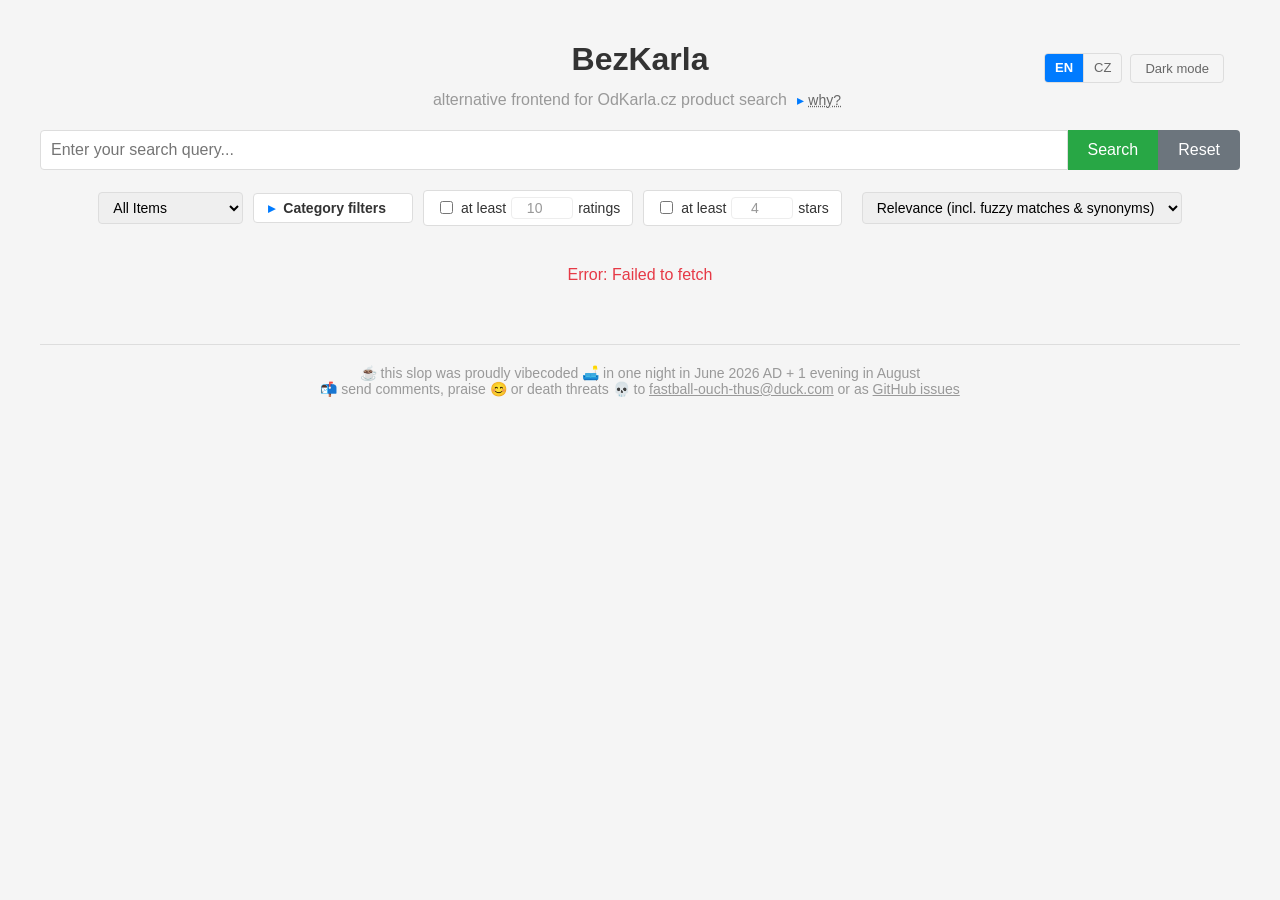
==== commit 559a2a75: "refactor: deduplicate and nove translation strings to a separate file" ====
--- a/index.html
+++ b/index.html
@@ -726,13 +726,13 @@
                 <option value="availability_source:Skladem" data-i18n="inStock">In Stock</option>
                 <option value="availability_source:U partnera" data-i18n="partnerOffers">Partner Offers</option>
                 <option disabled data-i18n="labelsHeader">── Labels ──</option>
-                <option value="labels:First minute" data-i18n="labelFirstMinute">First minute</option>
-                <option value="labels:Výprodej" data-i18n="labelVýprodej">Výprodej</option>
-                <option value="labels:Čistím sklad" data-i18n="labelČistímSklad">Čistím sklad</option>
-                <option value="labels:Megavýprodej" data-i18n="labelMegavýprodej">Megavýprodej</option>
-                <option value="labels:Skoro za polovic" data-i18n="labelSkoroZaPolovic">Skoro za polovic</option>
-                <option value="labels:Novinka" data-i18n="labelNovinka">Novinka</option>
-                <option value="labels:Akce" data-i18n="labelAkce">Akce</option>
+                <option value="labels:First minute" data-label="First minute">First minute</option>
+                <option value="labels:Výprodej" data-label="Výprodej">Výprodej</option>
+                <option value="labels:Čistím sklad" data-label="Čistím sklad">Čistím sklad</option>
+                <option value="labels:Megavýprodej" data-label="Megavýprodej">Megavýprodej</option>
+                <option value="labels:Skoro za polovic" data-label="Skoro za polovic">Skoro za polovic</option>
+                <option value="labels:Novinka" data-label="Novinka">Novinka</option>
+                <option value="labels:Akce" data-label="Akce">Akce</option>
             </select>
             <button id="filters-toggle" class="filters-toggle" type="button" aria-expanded="false">
                 <span class="filters-arrow">&#9656;</span> <span data-i18n="categoryFilters">Category filters</span> <span id="filters-count" class="filters-count"></span>
@@ -784,6 +784,7 @@
         </footer>
     </div>
 
+    <script src="translations.js"></script>
     <script>
         let currentPage = 1;
         let totalHitsCount = 0;
@@ -805,955 +806,7 @@
         const PAGE_SIZE = 96;
         const imageProbeCache = new Map();
 
-        const translations = {
-            en: {
-                subtitle: 'alternative frontend for OdKarla.cz product search',
-                searchPlaceholder: 'Enter your search query...',
-                searchBtn: 'Search',
-                allItems: 'All Items',
-                inStock: 'In Stock',
-                partnerOffers: 'Partner Offers',
-                labelsHeader: '── Labels ──',
-                categoryFilters: 'Category filters',
-                atLeast: 'at least',
-                ratings: 'ratings',
-                stars: 'stars',
-                ratingsTitle: 'Only products with at least the given number of ratings',
-                starsTitle: 'Only products rated at least the given number of stars',
-                ratingsMinAria: 'Minimum number of ratings',
-                starsMinAria: 'Minimum star rating',
-                sortRelevance: 'Relevance (incl. fuzzy matches & synonyms)',
-                sortPriceAsc: 'Price: Low to High',
-                sortPriceDesc: 'Price: High to Low',
-                sortRatingDesc: 'Rating: High to Low',
-                clearAll: 'Clear all',
-                reset: 'Reset',
-                resetTitle: 'Click to reset search',
-                whyToggle: 'why?',
-                whyFeature1: 'Advanced category filtering — show or hide entire category branches',
-                whyFeature2: 'One-click links to the product on Amazon and OdKarla.cz',
-                whyFeature3: 'Filter by minimum number of ratings and star rating',
-                whyFeature4: 'All product photos visible right in the search results',
-                whyFeature5: 'Dark mode for comfortable browsing at night',
-                categoryHeader: 'Category',
-                filterHeader: 'Filter',
-                loading: 'Loading...',
-                noProducts: 'No products found.',
-                noTitle: 'No Title',
-                noImageUrl: 'https://via.placeholder.com/300x200?text=No+Image',
-                showMore: 'show more',
-                showLess: 'show less',
-                viewOnOdKarla: 'View on odkarla.cz',
-                viewOnAmazon: 'View on Amazon',
-                prevPage: 'Previous Page',
-                nextPage: 'Next Page',
-                errorPrefix: 'Error: ',
-                hide: 'Hide',
-                show: 'Show',
-                showOnly: (name) => 'Show only ' + name,
-                hideCat: (name) => 'Hide ' + name,
-                activeCount: (n) => n === 1 ? '(1 active)' : `(${n} active)`,
-                ratingsCriteria: (n) => n == 1 ? 'at least 1 rating' : `at least ${n} ratings`,
-                starsCriteria: (n) => n == 1 ? 'at least 1 star' : `at least ${n} stars`,
-                joinCriteria: (parts) => parts.join(' and '),
-                productsFound: (n) => n === 1 ? '1 product found' : `${n} products found`,
-                productsWith: (n, criteria) => `${n} ${n === 1 ? 'product' : 'products'} with ${criteria}`,
-                noProductsWith: (criteria) => 'No products with ' + criteria,
-                checkedSuffix: (n) => ` (first ${n} checked)`,
-                themeDark: 'Dark mode',
-                themeLight: 'Light mode',
-                langAria: 'Switch language',
-                footer: '☕ this slop was proudly vibecoded 🛋️ in one night in June 2026 AD + 1 evening in August<br>📬 send comments, praise 😊 or death threats 💀 to <a href="mailto:fastball-ouch-thus@duck.com" style="color:var(--muted-2);text-decoration:underline;">fastball-ouch-thus@duck.com</a> or as <a href="https://github.com/bezkarla/bezkarla.github.io" style="color:var(--muted-2);text-decoration:underline;">GitHub issues</a>',
-                footerHover: '🚫 proper 🦶footer? not in this economy! 🚫 ☠️🔪💣',
-                labelFirstMinute: 'First minute (First minute)',
-                labelVýprodej: 'Sale (Výprodej)',
-                labelČistímSklad: 'Stock clearance (Čistím sklad)',
-                labelMegavýprodej: 'Mega sale (Megavýprodej)',
-                labelSkoroZaPolovic: 'Almost half price (Skoro za polovic)',
-                labelNovinka: 'New arrival (Novinka)',
-                labelAkce: 'Promo (Akce)',
-                categories: {
-                    'AC adaptéry': 'AC adapters',
-                    'Access pointy a routery': 'Access points and routers',
-                    'Airsoft': 'Airsoft',
-                    'Aku šroubováky a vrtačky': 'Cordless screwdrivers and drills',
-                    'Akumulační kamna': 'Storage heaters',
-                    'Akustické kytary': 'Acoustic guitars',
-                    'Akvarijní filtry': 'Aquarium filters',
-                    'Akvaristické potřeby': 'Aquarium supplies',
-                    'Akvaristika': 'Aquariums',
-                    'Akvária': 'Aquarium tanks',
-                    'Alternátory': 'Alternators',
-                    'Ampérmetry a voltmetry': 'Ammeters and voltmeters',
-                    'Aparatury pro univerzální použití': 'Multi-purpose amplifier systems',
-                    'Armatury': 'Valves and fittings',
-                    'Aroma doplňky': 'Aroma accessories',
-                    'Audio': 'Audio',
-                    'Audio příslušenství': 'Audio accessories',
-                    'Audioknihy': 'Audiobooks',
-                    'Auta': 'Cars',
-                    'Auta, vláčky, modely': 'Cars, trains, models',
-                    'Auto zrcátka': 'Car mirrors',
-                    'Auto-moto': 'Auto-moto',
-                    'Autodiagnostiky': 'Car diagnostics',
-                    'Autodoplňky a příslušenství': 'Car accessories',
-                    'Autodráhy': 'Slot cars',
-                    'Autodíly': 'Car parts',
-                    'Autopotahy': 'Car seat covers',
-                    'Autosedačky a příslušenství': 'Car seats and accessories',
-                    'Autožárovky': 'Car bulbs',
-                    'Bagry, jeřáby a další stroje': 'Excavators, cranes and other machines',
-                    'Barvy': 'Paints',
-                    'Barvy a laky': 'Paints and varnishes',
-                    'Baterie k notebookům': 'Laptop batteries',
-                    'Baterie primární': 'Primary batteries',
-                    'Batohy': 'Backpacks',
-                    'Bazénová filtrace': 'Pool filtration',
-                    'Bazénové fólie': 'Pool liners',
-                    'Bazény a doplňky': 'Pools and accessories',
-                    'Berle a hole': 'Crutches and canes',
-                    'Bezdrátové telefony': 'Cordless phones',
-                    'Bezpečnostní prvky': 'Safety elements',
-                    'Bicí nástroje': 'Drums and percussion',
-                    'Blesky': 'Camera flashes',
-                    'Bloky na nože': 'Knife blocks',
-                    'Body': 'Bodysuits',
-                    'Bojové sporty': 'Combat sports',
-                    'Box': 'Boxing',
-                    'Boxerské chrániče': 'Boxing guards',
-                    'Boxerské rukavice': 'Boxing gloves',
-                    'Brašny a batohy pro notebooky': 'Laptop bags and backpacks',
-                    'Brašny a pouzdra pro fotoaparáty': 'Camera bags and cases',
-                    'Brašny a pouzdra pro videokamery': 'Camcorder bags and cases',
-                    'Brzdové bubny': 'Brake drums',
-                    'Brzdové destičky a čelisti': 'Brake pads and shoes',
-                    'Brzdové kotouče': 'Brake discs',
-                    'Brýle a obroučky': 'Glasses and frames',
-                    'Budíky': 'Alarm clocks',
-                    'Bydlení a doplňky': 'Home and accessories',
-                    'Bytové dekorace': 'Home decor',
-                    'Bytový textil': 'Home textiles',
-                    'Bílé zboží': 'Large appliances',
-                    'Cestování se psem': 'Travel with dogs',
-                    'Chlazení': 'Cooling',
-                    'Chlebníky': 'Bread bins',
-                    'Chovatelství': 'Pet supplies',
-                    'Chrániče na matrace': 'Mattress protectors',
-                    'Chytrá domácnost': 'Smart home',
-                    'Chytré hodinky': 'Smartwatches',
-                    'Chytré náramky': 'Smart bands',
-                    'Chůvičky': 'Baby monitors',
-                    'Cyklistické batohy a brašny': 'Cycling backpacks and bags',
-                    'Cyklistické helmy': 'Cycling helmets',
-                    'Cyklistické kalhoty': 'Cycling trousers',
-                    'Cyklistické rukavice': 'Cycling gloves',
-                    'Cyklistika': 'Cycling',
-                    'Cyklosvítilny': 'Bike lights',
-                    'Cyklotrenažéry': 'Bike trainers',
-                    'Další bytový textil': 'Other home textiles',
-                    'Další dekorace': 'Other decor',
-                    'Další doplňky': 'Other accessories',
-                    'Další elektrické nářadí': 'Other power tools',
-                    'Další foto příslušenství': 'Other camera accessories',
-                    'Další kancelářské potřeby': 'Other office supplies',
-                    'Další kojenecké potřeby': 'Other baby supplies',
-                    'Další mobilní příslušenství': 'Other mobile accessories',
-                    'Další míčové sporty': 'Other ball sports',
-                    'Další nářadí': 'Other tools',
-                    'Další outdoorové vybavení': 'Other outdoor equipment',
-                    'Další pomůcky': 'Other aids',
-                    'Další potápěčské příslušenství': 'Other diving accessories',
-                    'Další potřeby pro kuřáky': 'Other smoking accessories',
-                    'Další příslušenství': 'Other accessories',
-                    'Další příslušenství k bazénům': 'Other pool accessories',
-                    'Další příslušenství k cyklistice': 'Other cycling accessories',
-                    'Další příslušenství k pečení': 'Other baking accessories',
-                    'Další zahradní doplňky a potřeby': 'Other garden accessories and supplies',
-                    'Další zahradní nábytek a doplňky': 'Other garden furniture and accessories',
-                    'Datové kabely': 'Data cables',
-                    'Dechové nástroje': 'Wind instruments',
-                    'Dekorace do dětských pokojů': 'Kids\' room decor',
-                    'Dekorace do terárií': 'Terrarium decor',
-                    'Dekorativní kosmetika': 'Decorative cosmetics',
-                    'Deky': 'Blankets',
-                    'Detektory': 'Detectors',
-                    'Deštníky': 'Umbrellas',
-                    'Digestoře': 'Range hoods',
-                    'Digitální fotoaparáty': 'Digital cameras',
-                    'Digitální kamery': 'Digital camcorders',
-                    'Displeje pro notebooky': 'Laptop displays',
-                    'Domovní alarmy': 'Home alarms',
-                    'Doplňky do vlasů': 'Hair accessories',
-                    'Doplňky k obuvi': 'Shoe accessories',
-                    'Doplňky pro panenky': 'Doll accessories',
-                    'Doplňky pro rakety': 'Racket accessories',
-                    'Drony': 'Drones',
-                    'Držáky na mobily': 'Phone mounts',
-                    'Držáky na selfie': 'Selfie sticks',
-                    'Dudlíky a savičky': 'Pacifiers and teats',
-                    'Dálkové ovladače': 'Remote controls',
-                    'Dálkové ovládání k fotoaparátům': 'Camera remotes',
-                    'Dámská obuv': 'Women\'s shoes',
-                    'Dámská pyžama, košilky a župany': 'Women\'s pyjamas, nightdresses and robes',
-                    'Dámská saka': 'Women\'s blazers',
-                    'Dámská trička a topy': 'Women\'s t-shirts and tops',
-                    'Dámské bundy a kabáty': 'Women\'s jackets and coats',
-                    'Dámské halenky a košile': 'Women\'s blouses and shirts',
-                    'Dámské kalhoty': 'Women\'s trousers',
-                    'Dámské karnevalové kostýmy': 'Women\'s carnival costumes',
-                    'Dámské komplety a soupravy': 'Women\'s sets',
-                    'Dámské kostýmy': 'Women\'s costumes',
-                    'Dámské mikiny': 'Women\'s hoodies',
-                    'Dámské oblečení': 'Women\'s clothing',
-                    'Dámské plavky': 'Women\'s swimwear',
-                    'Dámské ponožky a punčochy': 'Women\'s socks and tights',
-                    'Dámské spodní prádlo': 'Women\'s underwear',
-                    'Dámské sukně': 'Women\'s skirts',
-                    'Dámské svetry a roláky': 'Women\'s sweaters and turtlenecks',
-                    'Dámské šaty': 'Women\'s dresses',
-                    'Dámské šortky': 'Women\'s shorts',
-                    'Dílna': 'Workshop',
-                    'Dílna - ostatní': 'Workshop - other',
-                    'Děrovačky': 'Hole punches',
-                    'Dětská hygiena': 'Baby hygiene',
-                    'Dětská kola': 'Kids\' bikes',
-                    'Dětská kosmetika': 'Kids\' cosmetics',
-                    'Dětská obuv': 'Kids\' shoes',
-                    'Dětská pyžama a župany': 'Kids\' pyjamas and robes',
-                    'Dětská saka a vesty': 'Kids\' blazers and vests',
-                    'Dětská trička a košile': 'Kids\' t-shirts and shirts',
-                    'Dětské bundy a kabáty': 'Kids\' jackets and coats',
-                    'Dětské deky': 'Kids\' blankets',
-                    'Dětské kalhoty': 'Kids\' trousers',
-                    'Dětské karnevalové kostýmy': 'Kids\' carnival costumes',
-                    'Dětské kombinézy, komplety a soupravy': 'Kids\' jumpsuits and sets',
-                    'Dětské kuchyňky': 'Kids\' play kitchens',
-                    'Dětské mikiny a svetry': 'Kids\' hoodies and sweaters',
-                    'Dětské nářadí a nástroje': 'Kids\' tools',
-                    'Dětské obchůdky': 'Kids\' play shops',
-                    'Dětské oblečení': 'Kids\' clothing',
-                    'Dětské plavky': 'Kids\' swimwear',
-                    'Dětské pokoje': 'Kids\' rooms',
-                    'Dětské ponožky a punčocháče': 'Kids\' socks and tights',
-                    'Dětské povlečení': 'Kids\' bedding',
-                    'Dětské spodní prádlo': 'Kids\' underwear',
-                    'Dětské společenské hry': 'Kids\' board games',
-                    'Dětské stoly a židle': 'Kids\' tables and chairs',
-                    'Dětské zboží': 'Kids\' goods',
-                    'Dětské zbraně': 'Kids\' toy weapons',
-                    'Dětské šaty a sukně': 'Kids\' dresses and skirts',
-                    'Dětské šortky': 'Kids\' shorts',
-                    'Dětské šály, čepice a rukavice': 'Kids\' scarves, hats and gloves',
-                    'Dětský nábytek': 'Kids\' furniture',
-                    'Dřezy a baterie': 'Sinks and taps',
-                    'Dům a zahrada': 'Home and garden',
-                    'Elektrické dečky': 'Electric blankets',
-                    'Elektrické hrnce': 'Electric pots',
-                    'Elektrické kytary': 'Electric guitars',
-                    'Elektrické manikúry a pedikúry': 'Electric manicure and pedicure',
-                    'Elektrické ruční nářadí': 'Electric hand tools',
-                    'Elektrické zubní kartáčky': 'Electric toothbrushes',
-                    'Elektro': 'Electronics',
-                    'Elektro díly a součástky': 'Electronic parts and components',
-                    'Elektro příslušenství': 'Electronics accessories',
-                    'Elektroinstalační materiál': 'Electrical installation material',
-                    'Elektronika': 'Electronics',
-                    'Epilátory a depilátory': 'Epilators and hair removers',
-                    'Etikety, samolepky, nášivky': 'Labels, stickers, patches',
-                    'Fandíme': 'Fan gear',
-                    'Figurky': 'Figurines',
-                    'Filmy': 'Films',
-                    'Filtry k objektivům': 'Lens filters',
-                    'Fitness': 'Fitness',
-                    'Fotbal': 'Football',
-                    'Fotbalové chrániče a bandáže': 'Football guards and bandages',
-                    'Fotbalové míče': 'Footballs',
-                    'Foto': 'Photography',
-                    'Foto baterie': 'Camera batteries',
-                    'Foto doplňky a příslušenství': 'Camera accessories',
-                    'Foto nabíječky a zdroje': 'Camera chargers and power supplies',
-                    'Foto pozadí a foto stoly': 'Photo backdrops and photo tables',
-                    'Foto, video, audio': 'Photo, video, audio',
-                    'Fotoalba': 'Photo albums',
-                    'Fotopapíry': 'Photo papers',
-                    'Fritovací hrnce': 'Deep fryers',
-                    'Fusaky': 'Table football',
-                    'Fólie a tvrzená skla': 'Screen protectors and tempered glass',
-                    'Galanterie': 'Notions and haberdashery',
-                    'Gamepady joysticky a volanty': 'Gamepads, joysticks and steering wheels',
-                    'Garnýže': 'Curtain rods',
-                    'Golf': 'Golf',
-                    'Golfové bagy': 'Golf bags',
-                    'Golfové doplňky': 'Golf accessories',
-                    'Grafické tablety': 'Graphics tablets',
-                    'Grilovací nářadí': 'BBQ tools',
-                    'Grily': 'Grills',
-                    'Gymnastické míče': 'Gymnastic balls',
-                    'Hadice k pračkám': 'Washing machine hoses',
-                    'Hadry a utěrky na mytí': 'Cleaning cloths and towels',
-                    'Handsfree': 'Hands-free kits',
-                    'Helmy a přilby na in-line': 'Inline skate helmets',
-                    'Herní konzole': 'Game consoles',
-                    'Herní zařízení': 'Gaming devices',
-                    'Hlavice pro radiátory': 'Radiator valves',
-                    'Hobby': 'Hobby',
-                    'Hodinky a řemínky': 'Watches and straps',
-                    'Hodiny': 'Clocks',
-                    'Holení': 'Shaving',
-                    'Holicí strojky': 'Shavers',
-                    'Hopsadla': 'Hopping balls',
-                    'Hrací podložky': 'Play mats',
-                    'Hrajeme si na doktory': 'Playing doctor',
-                    'Hrajeme si na domácnost': 'Playing house',
-                    'Hračky': 'Toys',
-                    'Hračky pro kočky': 'Cat toys',
-                    'Hračky pro psy': 'Dog toys',
-                    'Hrnce': 'Pots',
-                    'Hrnky a šálky': 'Mugs and cups',
-                    'Hry': 'Games',
-                    'Hry na profese': 'Role play games',
-                    'Hry pro PC': 'PC games',
-                    'Hry pro XBOX 360': 'Xbox 360 games',
-                    'Hry pro dospělé': 'Adult games',
-                    'Hudební a zvukové': 'Musical and audio',
-                    'Hudební nástroje': 'Musical instruments',
-                    'Hřebeny a kartáče': 'Combs and brushes',
-                    'Hřebíky': 'Nails',
-                    'Hřejivé polštářky a termofory': 'Heat pads and hot water bottles',
-                    'IP kamery': 'IP cameras',
-                    'Inhalátory': 'Inhalers',
-                    'Instalatérské potřeby': 'Plumbing supplies',
-                    'Interaktivní hračky': 'Interactive toys',
-                    'Interní kabely do PC': 'Internal PC cables',
-                    'Jezdectví': 'Equestrian',
-                    'Jezírka a doplňky': 'Ponds and accessories',
-                    'Jídelní soupravy': 'Dinner sets',
-                    'Jídelní židličky': 'High chairs',
-                    'Jídlonosiče a dózy': 'Lunch boxes and containers',
-                    'Kabelky': 'Handbags',
-                    'Kabely a konektory': 'Cables and connectors',
-                    'Kabinové filtry pro automobily': 'Cabin filters for cars',
-                    'Kalendáře': 'Calendars',
-                    'Kalhotky': 'Panties',
-                    'Kalkulačky': 'Calculators',
-                    'Kancelář': 'Office',
-                    'Kancelářská křesla': 'Office chairs',
-                    'Kancelářské potřeby': 'Office supplies',
-                    'Karetní hry': 'Card games',
-                    'Karty a pexesa': 'Cards and memory games',
-                    'Keramické dekorace': 'Ceramic decor',
-                    'Klasické dýmky': 'Classic pipes',
-                    'Klasické nabíječky baterií': 'Classic battery chargers',
-                    'Klasické telefony': 'Classic telephones',
-                    'Kleště': 'Pliers',
-                    'Klima a topení': 'Climate and heating',
-                    'Klimatizace': 'Air conditioning',
-                    'Klávesnice': 'Keyboards',
-                    'Klávesnice a myši': 'Keyboards and mice',
-                    'Klíče': 'Keys',
-                    'Klíčenky a přívěšky': 'Keychains and pendants',
-                    'Knihovny, regály a poličky': 'Bookshelves, shelves and racks',
-                    'Knihy': 'Books',
-                    'Koberce a koberečky': 'Carpets and rugs',
-                    'Kojenecké láhve, hrnky a pítka': 'Baby bottles, cups and sippy cups',
-                    'Kojenecké oblečení': 'Baby clothing',
-                    'Kojenecké potřeby': 'Baby supplies',
-                    'Kola a vozítka': 'Bikes and ride-ons',
-                    'Kolečkové brusle': 'Roller skates',
-                    'Koloběžky': 'Scooters',
-                    'Komplety spodního prádla': 'Underwear sets',
-                    'Komponenty pro jízdní kola': 'Bicycle components',
-                    'Kompresory': 'Compressors',
-                    'Konvice': 'Kettles',
-                    'Konvice, džbány a karafy': 'Teapots, jugs and carafes',
-                    'Kopačky': 'Football boots',
-                    'Korekční a lepící prostředky': 'Correction and adhesive supplies',
-                    'Korzety': 'Corsets',
-                    'Kosmetická zrcátka': 'Cosmetic mirrors',
-                    'Kosmetické a toaletní taštičky': 'Cosmetic and toiletry bags',
-                    'Kosmetické pomůcky': 'Cosmetic tools',
-                    'Kosmetické sady': 'Cosmetic sets',
-                    'Kosmetika': 'Cosmetics',
-                    'Kosmetika a úprava psa': 'Dog grooming and cosmetics',
-                    'Koupelna': 'Bathroom',
-                    'Koupelna - ostatní': 'Bathroom - other',
-                    'Koupelnová zrcadla': 'Bathroom mirrors',
-                    'Koupelnové baterie': 'Bathroom taps',
-                    'Koupelnové věšáky a držáky': 'Bathroom hooks and holders',
-                    'Koupelnový nábytek': 'Bathroom furniture',
-                    'Kousátka a chrastítka': 'Teethers and rattles',
-                    'Kouřovody': 'Chimney flues',
-                    'Kování': 'Fittings',
-                    'Kočárky a příslušenství': 'Prams and accessories',
-                    'Kořenky': 'Spice jars',
-                    'Kravaty a motýlky': 'Ties and bow ties',
-                    'Krby': 'Fireplaces',
-                    'Krby a kamna': 'Fireplaces and stoves',
-                    'Kreativní hračky': 'Creative toys',
-                    'Kreslení a malování': 'Drawing and painting',
-                    'Krmivo a vitamíny pro kočky': 'Cat food and vitamins',
-                    'Krmivo a vitamíny pro ptáky': 'Bird food and vitamins',
-                    'Krmivo pro ryby': 'Fish food',
-                    'Kráječe': 'Slicers',
-                    'Kuchyňské nože a nůžky': 'Kitchen knives and scissors',
-                    'Kuchyňské náčiní': 'Kitchen utensils',
-                    'Kuchyňské roboty a mixéry': 'Food processors and blenders',
-                    'Kuchyňské spotřebiče': 'Kitchen appliances',
-                    'Kuchyňské vybavení': 'Kitchen equipment',
-                    'Kufry a pořadače na nářadí': 'Tool cases and organizers',
-                    'Kufříky': 'Cases',
-                    'Kulmy a fény': 'Curlers and hair dryers',
-                    'Kuřácké potřeby': 'Smoking accessories',
-                    'Květináče a truhlíky': 'Flower pots and planters',
-                    'Kytary': 'Guitars',
-                    'Kávovary, čajovary, espressa': 'Coffee, tea and espresso machines',
-                    'Křovinořezy': 'Brush cutters',
-                    'Lambda sondy': 'Lambda sensors',
-                    'Laminátory': 'Laminators',
-                    'Lampy': 'Lamps',
-                    'Lego a stavebnice': 'LEGO and building sets',
-                    'Letní obuv': 'Summer shoes',
-                    'Ložiska kol': 'Wheel bearings',
-                    'Ložní povlečení a prostěradla': 'Bedding and sheets',
-                    'Lyžařské a snowboardové přilby': 'Ski and snowboard helmets',
-                    'Lyžařské brýle': 'Ski goggles',
-                    'Lyžařské rukavice': 'Ski gloves',
-                    'Lyžařské vaky': 'Ski bags',
-                    'Lékovky': 'Pill bottles',
-                    'MP3 a MP4 přehrávače': 'MP3 and MP4 players',
-                    'Malování na textil a hedvábí': 'Textile and silk painting',
-                    'Malé spotřebiče': 'Small appliances',
-                    'Malířské náčiní': 'Painting tools',
-                    'Manikúra a pedikúra': 'Manicure and pedicure',
-                    'Mapy a průvodci': 'Maps and guides',
-                    'Masážní nástroje': 'Massage tools',
-                    'Matice': 'Nuts',
-                    'Matrace': 'Mattresses',
-                    'Meteostanice': 'Weather stations',
-                    'Metry a pásma': 'Measuring tapes',
-                    'Mikrofony': 'Microphones',
-                    'Mikrovlnné trouby': 'Microwave ovens',
-                    'Misky a krmítka pro hlodavce': 'Bowls and feeders for rodents',
-                    'Misky a mísy': 'Bowls',
-                    'Misky a zásobníky pro kočky': 'Cat bowls and feeders',
-                    'Misky a zásobníky pro psy': 'Dog bowls and feeders',
-                    'Mobilní příslušenství': 'Mobile accessories',
-                    'Mobily a telefony': 'Phones and mobile phones',
-                    'Modelářství': 'Model building',
-                    'Monitory': 'Monitors',
-                    'Mopy a úklidové soupravy': 'Mops and cleaning sets',
-                    'Motoalarmy': 'Motorcycle alarms',
-                    'Motocykl': 'Motorcycle',
-                    'Myši': 'Mice',
-                    'Mísy a misky': 'Bowls',
-                    'Míče na beach': 'Beach balls',
-                    'Míčové sporty': 'Ball sports',
-                    'Módní doplňky': 'Fashion accessories',
-                    'Měřidla a měřicí přístroje': 'Gauges and measuring instruments',
-                    'Měřiče krevního tlaku': 'Blood pressure monitors',
-                    'Měřiče teploty a vlhkosti': 'Temperature and humidity meters',
-                    'Měřící přístroje': 'Measuring instruments',
-                    'Na zahradu': 'For the garden',
-                    'Nabíječky': 'Chargers',
-                    'Napájecí adaptéry': 'Power adapters',
-                    'Napájecí kabely': 'Power cables',
-                    'Napájení': 'Power supply',
-                    'Napájení přes síť': 'Power over network',
-                    'Napáječky pro ptáky': 'Bird drinkers',
-                    'Natáčky do vlasů': 'Hair rollers',
-                    'Neoprenové obleky': 'Wetsuits',
-                    'Nezařazeno': 'Uncategorized',
-                    'Nosiče kol': 'Bike carriers',
-                    'Noty a stojany na noty': 'Sheet music and music stands',
-                    'Nábytek': 'Furniture',
-                    'Nábytkové příslušenství a součásti': 'Furniture accessories and parts',
-                    'Nádoby a rozprašovače na kosmetiku': 'Cosmetic containers and spray bottles',
-                    'Náhradní díly': 'Spare parts',
-                    'Náhradní díly pro mobilní telefony': 'Mobile phone spare parts',
-                    'Náhradní díly pro motocykly': 'Motorcycle spare parts',
-                    'Náhrdelníky': 'Necklaces',
-                    'Náhubky pro psy': 'Dog muzzles',
-                    'Nákupní košíky a vozíky': 'Shopping baskets and carts',
-                    'Náplně tonery a inkousty': 'Toner refills and inks',
-                    'Náramky': 'Bracelets',
-                    'Nárazníky a díly': 'Bumpers and parts',
-                    'Nástrojové aparatury': 'Instrument amplifiers',
-                    'Náušnice': 'Earrings',
-                    'Nášivky krajky a další zdobné prvky': 'Patches, lace and other decorative elements',
-                    'Objektivy': 'Lenses',
-                    'Oblečení a móda': 'Clothing and fashion',
-                    'Oblečení a obuv': 'Clothing and footwear',
-                    'Oblečení na motocykl': 'Motorcycle clothing',
-                    'Oblečení, boty a doplňky': 'Clothing, shoes and accessories',
-                    'Oblečky na psy': 'Dog clothes',
-                    'Obojky a postroje pro kočky': 'Cat collars and harnesses',
-                    'Obojky pro psy': 'Dog collars',
-                    'Obrazy a plakáty': 'Paintings and posters',
-                    'Obuv': 'Footwear',
-                    'Ochranné pomůcky a oděvy': 'Protective equipment and clothing',
-                    'Odkapávače nádobí': 'Dish drainers',
-                    'Odpadkové koše': 'Trash bins',
-                    'Odpočívadla a škrábadla': 'Cat condos and scratching posts',
-                    'Odpuzovače zvířat': 'Animal repellents',
-                    'Odstraňovače skvrn': 'Stain removers',
-                    'Odstraňovače žmolků': 'Lint removers',
-                    'Odvlhčovače vzduchu': 'Dehumidifiers',
-                    'Odšťavňovače': 'Juicers',
-                    'Olejové filtry pro automobily': 'Oil filters for cars',
-                    'Opasky, háky a fitness rukavice': 'Belts, hooks and fitness gloves',
-                    'Organizéry a další': 'Organizers and more',
-                    'Osobní automobil': 'Passenger car',
-                    'Osobní spotřebiče': 'Personal care appliances',
-                    'Osobní váhy': 'Bathroom scales',
-                    'Ostatní autodíly': 'Other car parts',
-                    'Ostatní dechové nástroje': 'Other wind instruments',
-                    'Ostatní doplňky do terárií': 'Other terrarium accessories',
-                    'Ostatní fitness pomůcky': 'Other fitness aids',
-                    'Ostatní hračky': 'Other toys',
-                    'Ostatní hračky na zahradu': 'Other outdoor toys',
-                    'Ostatní komponenty': 'Other components',
-                    'Ostatní kuchyňské náčiní': 'Other kitchen utensils',
-                    'Ostatní kuchyňské spotřebiče': 'Other kitchen appliances',
-                    'Ostatní nábytek': 'Other furniture',
-                    'Ostatní pomůcky pro kočky': 'Other cat supplies',
-                    'Ostatní pomůcky pro psy': 'Other dog supplies',
-                    'Ostatní potřeby pro hlodavce': 'Other rodent supplies',
-                    'Ostatní profese': 'Other professions',
-                    'Ostatní příslušenství': 'Other accessories',
-                    'Ostatní ruční práce': 'Other crafts',
-                    'Ostatní spojovací materiál': 'Other fasteners',
-                    'Ostatní společenské hry': 'Other party games',
-                    'Ostatní sporty': 'Other sports',
-                    'Ostatní zdravotní potřeby': 'Other health supplies',
-                    'Osvětlení': 'Lighting',
-                    'Osvětlení do terárií': 'Terrarium lighting',
-                    'Otvíráky a vývrtky': 'Bottle openers and corkscrews',
-                    'Outdoor láhve': 'Outdoor bottles',
-                    'Outdoorové vybavení': 'Outdoor equipment',
-                    'PC, notebooky a kancelář': 'PC, laptops and office',
-                    'Palivová čerpadla': 'Fuel pumps',
-                    'Palivové filtry pro automobily': 'Fuel filters for cars',
-                    'Paličky': 'Drumsticks',
-                    'Paměti': 'Memory',
-                    'Panenky a barbie': 'Dolls and Barbie',
-                    'Panenky a příslušenství': 'Dolls and accessories',
-                    'Parní čističe': 'Steam cleaners',
-                    'Paruky': 'Wigs',
-                    'Patchwork': 'Patchwork',
-                    'Pekáče a zapékací mísy': 'Roasters and baking dishes',
-                    'Pelíšky a boudy pro psy': 'Dog beds and kennels',
-                    'Peněženky': 'Wallets',
-                    'Periferie': 'Peripherals',
-                    'Perkuse': 'Percussion',
-                    'Pečení': 'Baking',
-                    'Pečující kosmetika': 'Skincare cosmetics',
-                    'Pečící formy': 'Baking molds',
-                    'Pingpongové pálky': 'Table tennis paddles',
-                    'Plavecké brýle': 'Swimming goggles',
-                    'Plavecké potřeby': 'Swimming supplies',
-                    'Plavecké čepice': 'Swim caps',
-                    'Pleny': 'Diapers',
-                    'Pleťová kosmetika': 'Facial cosmetics',
-                    'Ploutve': 'Swim fins',
-                    'Plyšáci': 'Stuffed animals',
-                    'Pláště a duše': 'Tires and inner tubes',
-                    'Pláštěnky': 'Raincoats',
-                    'Podlahové lišty': 'Floor moldings',
-                    'Podlahy': 'Flooring',
-                    'Podložky do kočárků': 'Pram mats',
-                    'Podnosy a tácy': 'Trays',
-                    'Podprsenky': 'Bras',
-                    'Poker': 'Poker',
-                    'Poklice': 'Hubcaps',
-                    'Poklice na kola': 'Wheel hubcaps',
-                    'Posilovací stroje a trenažéry': 'Strength machines and trainers',
-                    'Postavičky, figurky a loutky': 'Figures, figurines and puppets',
-                    'Postroje pro psy': 'Dog harnesses',
-                    'Potravinářské fólie': 'Food wrap',
-                    'Potápěčské masky': 'Diving masks',
-                    'Potápěčské vybavení': 'Diving equipment',
-                    'Pouzdra a kryty': 'Cases and covers',
-                    'Pouzdra a ochranné fólie': 'Cases and protective films',
-                    'Počítačové komponenty': 'Computer components',
-                    'Poštovní schránky': 'Mailboxes',
-                    'Pracovní a kapesní nože': 'Work and pocket knives',
-                    'Prací prostředky': 'Laundry detergents',
-                    'Prkénka a krájecí desky': 'Cutting boards',
-                    'Pro hlodavce': 'For rodents',
-                    'Pro koně': 'For horses',
-                    'Pro kočky': 'For cats',
-                    'Pro nejmenší': 'For babies',
-                    'Pro psy': 'For dogs',
-                    'Pro ptáky': 'For birds',
-                    'Prodlužovací kabely': 'Extension cables',
-                    'Propagační předměty': 'Promotional items',
-                    'Prostírání': 'Table mats',
-                    'Prostírání a podtácky': 'Table mats and coasters',
-                    'Psací potřeby': 'Writing supplies',
-                    'Puzzle': 'Puzzles',
-                    'Pytle a hrušky': 'Punching bags',
-                    'Pánská obuv': 'Men\'s shoes',
-                    'Pánská pyžama a župany': 'Men\'s pyjamas and robes',
-                    'Pánská trička': 'Men\'s t-shirts',
-                    'Pánské bundy a kabáty': 'Men\'s jackets and coats',
-                    'Pánské kalhoty': 'Men\'s trousers',
-                    'Pánské karnevalové kostýmy': 'Men\'s carnival costumes',
-                    'Pánské komplety a soupravy': 'Men\'s sets',
-                    'Pánské košile': 'Men\'s shirts',
-                    'Pánské mikiny': 'Men\'s hoodies',
-                    'Pánské oblečení': 'Men\'s clothing',
-                    'Pánské ponožky': 'Men\'s socks',
-                    'Pánské spodní prádlo': 'Men\'s underwear',
-                    'Pánské svetry a roláky': 'Men\'s sweaters and turtlenecks',
-                    'Pánské šortky': 'Men\'s shorts',
-                    'Pánve': 'Pans',
-                    'Párty, oslavy, vtípky': 'Parties, celebrations, pranks',
-                    'Pásky a šle': 'Belts and suspenders',
-                    'Péče o zuby': 'Dental care',
-                    'Pískoviště a hračky na písek': 'Sandboxes and sand toys',
-                    'Přebalovací tašky': 'Diaper bags',
-                    'Přední světlomety': 'Headlights',
-                    'Přehozy': 'Throws',
-                    'Přenosné audio': 'Portable audio',
-                    'Přenosné audio s CD': 'Portable audio with CD',
-                    'Přeprava a organizace': 'Transport and organization',
-                    'Přepravky a domky': 'Carriers and houses',
-                    'Přepravky pro kočky': 'Cat carriers',
-                    'Přikrývky a polštáře': 'Blankets and pillows',
-                    'Přilby na motocykly': 'Motorcycle helmets',
-                    'Příbory': 'Cutlery',
-                    'Přípravky na depilaci a epilaci': 'Hair removal products',
-                    'Přípravky na obličej': 'Facial products',
-                    'Přípravky na opalování': 'Tanning products',
-                    'Přípravky na čištění': 'Cleaning products',
-                    'Příslušenství': 'Accessories',
-                    'Příslušenství a náhradní díly': 'Accessories and spare parts',
-                    'Příslušenství do USB': 'USB accessories',
-                    'Příslušenství k autodráhám': 'Slot car accessories',
-                    'Příslušenství k digestořím': 'Range hood accessories',
-                    'Příslušenství k malým spotřebičům': 'Small appliance accessories',
-                    'Příslušenství k notebookům': 'Laptop accessories',
-                    'Příslušenství k osobním spotřebičům': 'Personal care appliance accessories',
-                    'Příslušenství k pokeru': 'Poker accessories',
-                    'Příslušenství k velkým spotřebičům': 'Large appliance accessories',
-                    'Příslušenství k wearables': 'Wearable accessories',
-                    'Příslušenství ke krbům a kamnům': 'Fireplace and stove accessories',
-                    'Příslušenství ke kuchyňským spotřebičům': 'Kitchen appliance accessories',
-                    'Příslušenství ke kytarám': 'Guitar accessories',
-                    'Příslušenství ke smyčcovým nástrojům': 'String instrument accessories',
-                    'Příslušenství ke společenským hrám': 'Board game accessories',
-                    'Příslušenství na Airsoft': 'Airsoft accessories',
-                    'Příslušenství pro autosedačky': 'Car seat accessories',
-                    'Příslušenství pro herní konzole': 'Game console accessories',
-                    'Příslušenství pro motocykly': 'Motorcycle accessories',
-                    'RC modely': 'RC models',
-                    'Radiopřijímače a radiobudíky': 'Radios and radio alarm clocks',
-                    'Ramena řízení': 'Steering arms',
-                    'Reprosoustavy a reproduktory': 'Speakers and loudspeakers',
-                    'Rodinné hry a puzzle': 'Family games and puzzles',
-                    'Rolety': 'Roller blinds',
-                    'Rozvody motoru': 'Engine timing',
-                    'Rošty k matracím': 'Mattress slats',
-                    'Rukavice': 'Gloves',
-                    'Rukavice na motocykl': 'Motorcycle gloves',
-                    'Ruční mlýnky': 'Hand grinders',
-                    'Ruční nářadí': 'Hand tools',
-                    'Ruční práce a tvoření': 'Crafts and DIY',
-                    'Ručníky': 'Towels',
-                    'Rybaření': 'Fishing',
-                    'Rybářské pruty': 'Fishing rods',
-                    'Rychlovarné konvice': 'Electric kettles',
-                    'Rámy a fotorámečky': 'Frames and photo frames',
-                    'Sady na fondue': 'Fondue sets',
-                    'Sady nádobí': 'Cookware sets',
-                    'Sady nářadí': 'Tool sets',
-                    'Samolepky na notebooky': 'Laptop stickers',
-                    'Saxofony': 'Saxophones',
-                    'Sběratelské karty': 'Collectible cards',
-                    'Sběratelství': 'Collectibles',
-                    'Sebeobrana': 'Self-defense',
-                    'Sendvičovače, Topinkovače, Vaflovače': 'Sandwich makers, toasters, waffle makers',
-                    'Sety autodráh': 'Slot car sets',
-                    'Sety klávesnic a myší': 'Keyboard and mouse sets',
-                    'Sety pro psy': 'Dog sets',
-                    'Sety spojovacího materiálu': 'Fastener sets',
-                    'Sešívačky a rozešívačky': 'Staplers and staple removers',
-                    'Sjezdové lyže': 'Downhill skis',
-                    'Sjezdové lyžování': 'Downhill skiing',
-                    'Skartovače': 'Paper shredders',
-                    'Skate & in-line': 'Skate & inline',
-                    'Skladování a balení potravin': 'Food storage and packaging',
-                    'Sklenice': 'Glasses',
-                    'Sluchátka': 'Headphones',
-                    'Sluneční ochrana': 'Sun protection',
-                    'Smyčcové nástroje': 'String instruments',
-                    'Spaní': 'Sleep',
-                    'Speciální čistící prostředky': 'Special cleaning products',
-                    'Spojovací materiál': 'Fasteners',
-                    'Společenská obuv': 'Dress shoes',
-                    'Společenské hry': 'Board games',
-                    'Sport': 'Sport',
-                    'Sportovní hračky a vybavení': 'Sports toys and equipment',
-                    'Sportovní medicína': 'Sports medicine',
-                    'Sportovní obuv': 'Sports shoes',
-                    'Sporttestery a computery': 'Sports testers and computers',
-                    'Sprchy a sprchové panely': 'Showers and shower panels',
-                    'Stahovací prádlo': 'Shapewear',
-                    'Stativy': 'Tripods',
-                    'Stativy na studiová světla': 'Studio light stands',
-                    'Stavba': 'Construction',
-                    'Steliva a toalety pro kočky': 'Cat litter and litter boxes',
-                    'Stojany na jízdní kola': 'Bicycle stands',
-                    'Stojany, věšáky a držáky': 'Stands, hangers and holders',
-                    'Stolní a deskové hry': 'Tabletop and board games',
-                    'Stolní hokeje': 'Table hockey',
-                    'Stolní hry': 'Table games',
-                    'Stolní tenis': 'Table tennis',
-                    'Stolování': 'Dining',
-                    'Stolování - ostatní': 'Dining - other',
-                    'Struhadla': 'Graters',
-                    'Studiová fototechnika': 'Studio photography equipment',
-                    'Studiová světla': 'Studio lights',
-                    'Stylusy': 'Styluses',
-                    'Stínidla a příslušenství': 'Lampshades and accessories',
-                    'Stěrače': 'Windshield wipers',
-                    'Střelecké sporty': 'Shooting sports',
-                    'Střešní boxy a nosiče': 'Roof boxes and carriers',
-                    'Střešní krytiny': 'Roofing materials',
-                    'Sušáky na prádlo': 'Clothes dryers',
-                    'Svatební doplňky': 'Wedding accessories',
-                    'Svářečky folií': 'Film welders',
-                    'Svícny a svíčky': 'Candle holders and candles',
-                    'Svítidla': 'Light fixtures',
-                    'Svítilny': 'Flashlights',
-                    'Switche': 'Switches',
-                    'Síťové karty': 'Network cards',
-                    'Síťové prvky': 'Network devices',
-                    'TV a video příslušenství': 'TV and video accessories',
-                    'TV stojany a držáky': 'TV stands and mounts',
-                    'Tablety': 'Tablets',
-                    'Tablety a čtečky e-knih': 'Tablets and e-readers',
-                    'Talíře': 'Plates',
-                    'Tapety, bordury a nálepky na zeď': 'Wallpapers, borders and wall stickers',
-                    'Tašky a aktovky': 'Bags and briefcases',
-                    'Tenis': 'Tennis',
-                    'Teplovzdušné ventilátory': 'Fan heaters',
-                    'Terarijní topidla': 'Terrarium heaters',
-                    'Teraristika': 'Terrariums',
-                    'Termosky a termohrnky': 'Thermos bottles and travel mugs',
-                    'Terče a šipky': 'Targets and darts',
-                    'Tiskárny': 'Printers',
-                    'Tlakové hrnce': 'Pressure cookers',
-                    'Topidla': 'Heaters',
-                    'Tuning': 'Tuning',
-                    'Tvarovky a trubky': 'Fittings and pipes',
-                    'Těhotenské oblečení': 'Maternity clothing',
-                    'Tělová kosmetika': 'Body cosmetics',
-                    'Třídění a archivace': 'Sorting and archiving',
-                    'USB Flash disky': 'USB flash drives',
-                    'USB huby': 'USB hubs',
-                    'USB kabely': 'USB cables',
-                    'Ubrusy a ubrousky': 'Tablecloths and napkins',
-                    'Ultrazvukové čističe': 'Ultrasonic cleaners',
-                    'Univerzální čistící prostředky': 'Universal cleaning products',
-                    'Učebnice': 'Textbooks',
-                    'Vaky a nosiče dětí': 'Baby carriers and slings',
-                    'Vaření': 'Cooking',
-                    'Vařečky, naběračky a obracečky': 'Spatulas, ladles and turners',
-                    'Vchodové stříšky a markýzy': 'Entrance canopies and awnings',
-                    'Velké a stolní elektrické přístroje': 'Large and tabletop electrical appliances',
-                    'Velké spotřebiče': 'Large appliances',
-                    'Venkovní grily': 'Outdoor grills',
-                    'Ventilátory': 'Fans',
-                    'Vestavné fritézy': 'Built-in deep fryers',
-                    'Video': 'Video',
-                    'Video kabely': 'Video cables',
-                    'Vlasová kosmetika': 'Hair cosmetics',
-                    'Voda plyn topení': 'Water gas heating',
-                    'Vodní a nafukovací hračky': 'Water and inflatable toys',
-                    'Vodní filtry': 'Water filters',
-                    'Vodní sporty': 'Water sports',
-                    'Vodácké doplňky': 'Paddling accessories',
-                    'Vodácké příslušenství': 'Paddling accessories',
-                    'Vodítka pro psy': 'Dog leashes',
-                    'Volejbal': 'Volleyball',
-                    'Volejbalové chrániče': 'Volleyball guards',
-                    'Volejbalové míče': 'Volleyballs',
-                    'Volnočasová a domácí obuv': 'Casual and indoor shoes',
-                    'Vybavení laboratoří': 'Laboratory equipment',
-                    'Vybavení pro zimní sporty': 'Winter sports equipment',
-                    'Vykrajovací formičky': 'Cookie cutters',
-                    'Vysavače': 'Vacuum cleaners',
-                    'Vysokotlaké čističe': 'Pressure washers',
-                    'Vzduchové filtry pro automobily': 'Air filters for cars',
-                    'Vzdělávací a kreativní': 'Educational and creative',
-                    'Vánoční dekorace': 'Christmas decor',
-                    'Vázy': 'Vases',
-                    'Výcvik koček': 'Cat training',
-                    'Výfuky pro automobily': 'Exhaust systems for cars',
-                    'WC štětky': 'Toilet brushes',
-                    'Wearables': 'Wearables',
-                    'Webkamery': 'Webcams',
-                    'WiFi antény': 'WiFi antennas',
-                    'Zadní světlomety': 'Tail lights',
-                    'Zahrada': 'Garden',
-                    'Zahradní hadice': 'Garden hoses',
-                    'Zahradní lampy': 'Garden lamps',
-                    'Zahradní nábytek': 'Garden furniture',
-                    'Zahradní pily': 'Garden saws',
-                    'Zahradní ruční nářadí': 'Garden hand tools',
-                    'Zahradní skleníky': 'Garden greenhouses',
-                    'Zahradní slunečníky': 'Garden umbrellas',
-                    'Zahradní technika': 'Garden machinery',
-                    'Zapalovací cívky': 'Ignition coils',
-                    'Zapalovací svíčky': 'Spark plugs',
-                    'Zastřihovače': 'Trimmers',
-                    'Zavinovačky': 'Swaddles',
-                    'Zavlažovače': 'Sprinklers',
-                    'Zavlažování': 'Irrigation',
-                    'Zdravotní bandáže a ortézy': 'Medical bandages and orthoses',
-                    'Zdravotní měřicí přístroje': 'Medical measuring devices',
-                    'Zdravotní potřeby': 'Health supplies',
-                    'Zdraví a péče o tělo': 'Health and body care',
-                    'Zednické nářadí': 'Masonry tools',
-                    'Zimní brusle': 'Ice skates',
-                    'Zimní obuv': 'Winter shoes',
-                    'Zimní sporty': 'Winter sports',
-                    'Známky adresáře a přívěsky': 'Stamps, address books and pendants',
-                    'Zrcadla': 'Mirrors',
-                    'Zubní kartáčky': 'Toothbrushes',
-                    'Zubní pasty': 'Toothpastes',
-                    'Záclony a závěsy': 'Curtains',
-                    'Zámky na kolo': 'Bike locks',
-                    'Závitníky': 'Thread taps',
-                    'Úklidové pomůcky': 'Cleaning supplies',
-                    'Úložné boxy, koše a košíky': 'Storage boxes, baskets and bins',
-                    'Čelovky': 'Headlamps',
-                    'Čepice a klobouky': 'Caps and hats',
-                    'Čerpadla': 'Pumps',
-                    'Čističky vzduchu a zvlhčovače': 'Air purifiers and humidifiers',
-                    'Čistící prostředky v domácnosti': 'Household cleaning products',
-                    'Šachy a příslušenství': 'Chess and accessories',
-                    'Školní pomůcky a další potřeby': 'School supplies and other needs',
-                    'Školní potřeby': 'School supplies',
-                    'Šnorchly': 'Snorkels',
-                    'Šperkovnice': 'Jewelry boxes',
-                    'Šperky': 'Jewelry',
-                    'Šroubováky': 'Screwdrivers',
-                    'Šály a šátky': 'Scarves and shawls',
-                    'Žebříky': 'Ladders',
-                    'Žehlicí prkna': 'Ironing boards',
-                    'Žehličky': 'Irons',
-                    'Žehličky vlasů': 'Hair straighteners',
-                    'Žhavící svíčky': 'Glow plugs',
-                    'Židle': 'Chairs',
-                    'Živé a vzdělávací': 'Live and educational',
-                    'Žárovky': 'Light bulbs',
-                },
-                labels: {
-                    'First minute': 'First minute',
-                    'Výprodej': 'Sale',
-                    'Čistím sklad': 'Stock clearance',
-                    'Megavýprodej': 'Mega sale',
-                    'Skoro za polovic': 'Almost half price',
-                    'Novinka': 'New arrival',
-                    'Akce': 'Promo',
-                    'O třetinu levnější': 'A third cheaper',
-                    'Vše za 99 Kč': 'Everything for 99 CZK',
-                    'Vše za 69 Kč': 'Everything for 69 CZK',
-                    'Vše za 29 Kč': 'Everything for 29 CZK',
-                    'Doprava zdarma': 'Free shipping',
-                    'Hot deals': 'Hot deals',
-                    'Opravím si sám': 'Fix it myself',
-                },
-                availability: {
-                    'Skladem': 'In stock',
-                    'U partnera': 'Partner offer',
-                    'Poslední kus skladem': 'Last piece in stock',
-                }
-            },
-            cs: {
-                subtitle: 'alternativní frontend pro vyhledávání zboží na OdKarla.cz',
-                searchPlaceholder: 'Zadejte vyhledávací dotaz...',
-                searchBtn: 'Hledat',
-                allItems: 'Všechny položky',
-                inStock: 'Skladem',
-                partnerOffers: 'Nabídky partnerů',
-                labelsHeader: '── Štítky ──',
-                categoryFilters: 'Filtry kategorií',
-                atLeast: 'alespoň',
-                ratings: 'hodnocení',
-                stars: 'hvězd',
-                ratingsTitle: 'Pouze produkty s alespoň zadaným počtem hodnocení',
-                starsTitle: 'Pouze produkty hodnocené alespoň zadaným počtem hvězd',
-                ratingsMinAria: 'Minimální počet hodnocení',
-                starsMinAria: 'Minimální hvězdné hodnocení',
-                sortRelevance: 'Relevance (vč. přibližných shod a synonym)',
-                sortPriceAsc: 'Cena: od nejnižší',
-                sortPriceDesc: 'Cena: od nejvyšší',
-                sortRatingDesc: 'Hodnocení: od nejvyššího',
-                clearAll: 'Vymazat vše',
-                reset: 'Resetovat',
-                resetTitle: 'Kliknutím resetujete vyhledávání',
-                whyToggle: 'proč?',
-                whyFeature1: 'Pokročilé filtrování kategorií — zobrazit či skrýt celé větve kategorií',
-                whyFeature2: 'Odkazy jedním klikem na Amazon a OdKarla.cz',
-                whyFeature3: 'Filtrování podle minimálního počtu hodnocení a hvězdiček',
-                whyFeature4: 'Všechny fotky produktu přímo ve výsledcích vyhledávání',
-                whyFeature5: 'Tmavý režim pro příjemné prohlížení v noci',
-                categoryHeader: 'Kategorie',
-                filterHeader: 'Filtr',
-                loading: 'Načítání...',
-                noProducts: 'Nebyly nalezeny žádné produkty.',
-                noTitle: 'Bez názvu',
-                noImageUrl: 'https://via.placeholder.com/300x200?text=Bez+obr%C3%A1zku',
-                showMore: 'zobrazit více',
-                showLess: 'zobrazit méně',
-                viewOnOdKarla: 'Zobrazit na odkarla.cz',
-                viewOnAmazon: 'Zobrazit na Amazonu',
-                prevPage: 'Předchozí stránka',
-                nextPage: 'Další stránka',
-                errorPrefix: 'Chyba: ',
-                hide: 'Skrýt',
-                show: 'Zobrazit',
-                showOnly: (name) => 'Zobrazit pouze ' + name,
-                hideCat: (name) => 'Skrýt ' + name,
-                activeCount: (n) => {
-                    if (n === 1) return '(1 aktivní)';
-                    if (n >= 2 && n <= 4) return `(${n} aktivní)`;
-                    return `(${n} aktivních)`;
-                },
-                ratingsCriteria: (n) => n == 1 ? 'alespoň 1 hodnocením' : `alespoň ${n} hodnoceními`,
-                starsCriteria: (n) => n == 1 ? 'alespoň 1 hvězdou' : `alespoň ${n} hvězdami`,
-                joinCriteria: (parts) => parts.join(' a '),
-                productsFound: (n) => {
-                    if (n === 1) return 'Nalezen 1 produkt';
-                    if (n >= 2 && n <= 4) return `Nalezeny ${n} produkty`;
-                    return `Nalezeno ${n} produktů`;
-                },
-                productsWith: (n, criteria) => {
-                    let form;
-                    if (n === 1) form = 'produkt';
-                    else if (n >= 2 && n <= 4) form = 'produkty';
-                    else form = 'produktů';
-                    return `${n} ${form} s ${criteria}`;
-                },
-                noProductsWith: (criteria) => 'Žádné produkty s ' + criteria,
-                checkedSuffix: (n) => ` (zkontrolováno ${n})`,
-                themeDark: 'Tmavý režim',
-                themeLight: 'Světlý režim',
-                langAria: 'Přepnout jazyk',
-                footer: '☕ tento slop byl hrdě navajbkóděn 🛋️ za jednu noc v červnu léta Páně 2026 + 1 večer v srpnu<br>📬 komentáře, chválu 😊 či výhrůžky 💀 posílejte na <a href="mailto:fastball-ouch-thus@duck.com" style="color:var(--muted-2);text-decoration:underline;">fastball-ouch-thus@duck.com</a> nebo jako <a href="https://github.com/bezkarla/bezkarla.github.io" style="color:var(--muted-2);text-decoration:underline;">GitHub issues</a>',
-                footerHover: '🚫 pořádná 🦶patička? v téhle ekonomice? ne! 🚫 ☠️🔪💣',
-                labelFirstMinute: 'First minute',
-                labelVýprodej: 'Výprodej',
-                labelČistímSklad: 'Čistím sklad',
-                labelMegavýprodej: 'Megavýprodej',
-                labelSkoroZaPolovic: 'Skoro za polovic',
-                labelNovinka: 'Novinka',
-                labelAkce: 'Akce',
-            }
-        };
+
         let currentLang = 'en';
         let lastHits = null;
         let lastResults = null;
@@ -2422,6 +1475,10 @@
             document.querySelectorAll('[data-i18n-html]').forEach(el => {
                 el.innerHTML = t(el.dataset.i18nHtml);
             });
+            document.querySelectorAll('option[data-label]').forEach(el => {
+                const orig = el.dataset.label;
+                el.textContent = currentLang === 'en' ? (translateLabel(orig) + ' (' + orig + ')') : orig;
+            });
             themeToggle.textContent = document.documentElement.dataset.theme === 'dark' ? t('themeLight') : t('themeDark');
             renderCategoryTree();
             updateFilterCount();
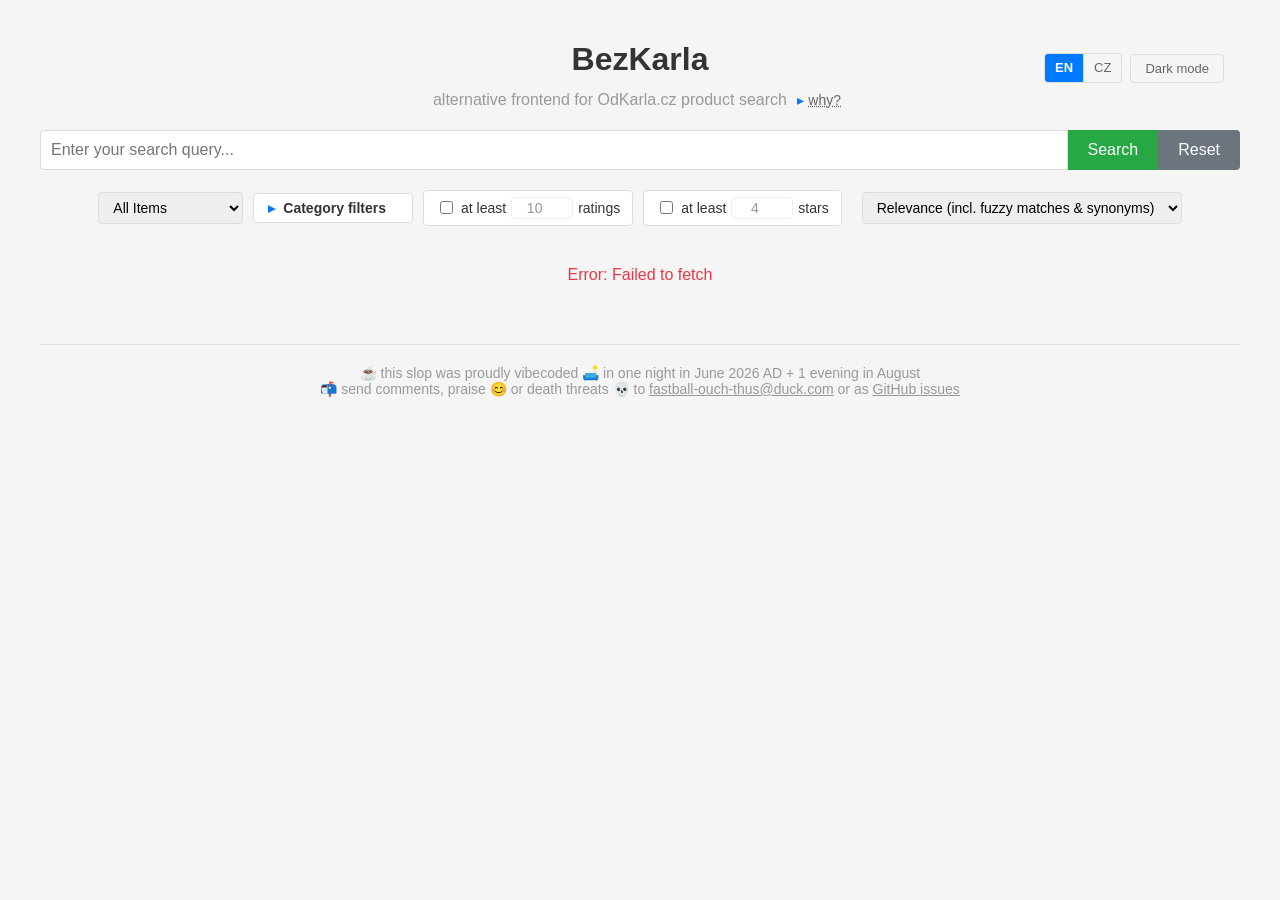
==== commit e160d36c: "css in external file" ====
--- a/index.html
+++ b/index.html
@@ -4,691 +4,7 @@
     <meta charset="UTF-8">
     <meta name="viewport" content="width=device-width, initial-scale=1.0">
     <title>BezKarla</title>
-    <style>
-        :root {
-            --bg: #f5f5f5;
-            --card-bg: #ffffff;
-            --text: #333333;
-            --muted: #666666;
-            --muted-2: #999999;
-            --muted-3: #555555;
-            --muted-4: #cccccc;
-            --border: #dddddd;
-            --border-soft: #eeeeee;
-            --hover-bg: #f8f9fa;
-            --link: #007BFF;
-            --link-hover: #0056b3;
-            --accent: #e63946;
-            --green: #28a745;
-            --green-hover: #218838;
-            --grey: #6c757d;
-            --grey-hover: #545b62;
-            --card-shadow: 0 2px 8px rgba(0,0,0,0.1);
-            --card-shadow-hover: 0 4px 12px rgba(0,0,0,0.15);
-            --cat-sep: #aaa;
-            --cat-toggle-hover-bg: #e9ecef;
-            --badge-text: #333333;
-            color-scheme: light;
-        }
-        [data-theme="dark"] {
-            --bg: #1a1d21;
-            --card-bg: #23272c;
-            --text: #e8eaed;
-            --muted: #b0b6be;
-            --muted-2: #8a9099;
-            --muted-3: #c0c5cc;
-            --muted-4: #5a6068;
-            --border: #3a4046;
-            --border-soft: #33383e;
-            --hover-bg: #2c3138;
-            --link: #4d9fff;
-            --link-hover: #7ab5ff;
-            --accent: #ff6b6b;
-            --green: #3dbb63;
-            --green-hover: #4fc97a;
-            --grey: #6c757d;
-            --grey-hover: #545b62;
-            --card-shadow: 0 2px 8px rgba(0,0,0,0.5);
-            --card-shadow-hover: 0 4px 12px rgba(0,0,0,0.6);
-            --cat-sep: #6a7078;
-            --cat-toggle-hover-bg: #3a4046;
-            --badge-text: #333333;
-            color-scheme: dark;
-        }
-        .topbar {
-            position: absolute;
-            top: 12px;
-            right: 16px;
-            display: flex;
-            align-items: center;
-            gap: 8px;
-            z-index: 900;
-        }
-        .theme-toggle {
-            padding: 6px 14px;
-            background: transparent;
-            color: var(--muted);
-            border: 1px solid var(--border);
-            border-radius: 4px;
-            cursor: pointer;
-            font-size: 13px;
-        }
-        .theme-toggle:hover {
-            background: var(--hover-bg);
-            color: var(--text);
-        }
-        .lang-toggle {
-            display: inline-flex;
-            border: 1px solid var(--border);
-            border-radius: 4px;
-            overflow: hidden;
-        }
-        .lang-btn {
-            padding: 6px 10px;
-            border: none;
-            background: transparent;
-            color: var(--muted);
-            cursor: pointer;
-            font-size: 13px;
-            line-height: 1.2;
-        }
-        .lang-btn + .lang-btn {
-            border-left: 1px solid var(--border);
-        }
-        .lang-btn:hover {
-            background: var(--hover-bg);
-            color: var(--text);
-        }
-        .lang-btn.active {
-            background: var(--link);
-            color: #fff;
-            font-weight: bold;
-        }
-        .lang-btn.active:hover {
-            background: var(--link-hover);
-            color: #fff;
-        }
-        body {
-            font-family: Arial, sans-serif;
-            margin: 0;
-            padding: 20px;
-            background-color: var(--bg);
-        }
-        h1 {
-            text-align: center;
-            color: var(--text);
-        }
-        h1.title-click {
-            cursor: pointer;
-        }
-        h1.title-click:hover {
-            color: var(--link);
-        }
-        .why-toggle {
-            background: none;
-            border: none;
-            color: var(--muted);
-            cursor: pointer;
-            font-size: 14px;
-            padding: 2px 6px;
-            text-decoration: underline dotted;
-            vertical-align: baseline;
-        }
-        .why-toggle:hover {
-            color: var(--text);
-        }
-        .why-arrow {
-            display: inline-block;
-            color: var(--link);
-            margin-right: 4px;
-            transition: transform 0.2s;
-            transform: rotate(0deg);
-        }
-        .why-toggle[aria-expanded="true"] .why-arrow {
-            transform: rotate(90deg);
-        }
-        .why-body {
-            display: none;
-            max-width: 600px;
-            margin: 0 auto 20px;
-            padding: 14px 20px;
-            text-align: left;
-            background: var(--card-bg);
-            border: 1px solid var(--border);
-            border-radius: 8px;
-            color: var(--muted-3);
-            font-size: 14px;
-        }
-        .why-body.open {
-            display: block;
-        }
-        .why-body ul {
-            margin: 0;
-            padding-left: 18px;
-        }
-        .why-body li {
-            margin: 5px 0;
-        }
-        .container {
-            max-width: 1200px;
-            margin: 0 auto;
-            position: relative;
-        }
-        .search-box {
-            display: flex;
-            margin-bottom: 20px;
-        }
-        .search-box input {
-            flex: 1;
-            padding: 10px;
-            border: 1px solid var(--border);
-            border-radius: 4px 0 0 4px;
-            font-size: 16px;
-            background: var(--card-bg);
-            color: var(--text);
-        }
-        .search-box button {
-            padding: 10px 20px;
-            background: var(--green);
-            color: white;
-            border: none;
-            border-radius: 0;
-            cursor: pointer;
-            font-size: 16px;
-        }
-        .search-box button:hover {
-            background: var(--green-hover);
-        }
-        .search-box .reset-btn {
-            background: var(--grey);
-            border-radius: 0 4px 4px 0;
-        }
-        .search-box .reset-btn:hover {
-            background: var(--grey-hover);
-        }
-        .grid {
-            display: grid;
-            grid-template-columns: repeat(auto-fill, minmax(260px, 1fr));
-            gap: 20px;
-            scroll-margin-top: 16px;
-        }
-        .card {
-            background: var(--card-bg);
-            border-radius: 8px;
-            overflow: hidden;
-            box-shadow: var(--card-shadow);
-            transition: transform 0.2s, box-shadow 0.2s;
-            cursor: pointer;
-        }
-        .card:hover {
-            transform: translateY(-5px);
-            box-shadow: var(--card-shadow-hover);
-        }
-        .card a {
-            text-decoration: none;
-            color: var(--link);
-        }
-        .card a:hover {
-            text-decoration: underline;
-        }
-        .card .main-img {
-            width: 100%;
-            aspect-ratio: 1;
-            object-fit: cover;
-        }
-        .card .thumb-strip {
-            display: flex;
-            gap: 4px;
-            padding: 6px 8px;
-            overflow-x: auto;
-        }
-        .card .thumb-strip .thumb {
-            width: 40px;
-            height: 40px;
-            object-fit: cover;
-            border-radius: 4px;
-            cursor: pointer;
-            opacity: 0.6;
-            border: 2px solid transparent;
-            transition: opacity 0.2s, border-color 0.2s;
-        }
-        .card .thumb-strip .thumb:hover {
-            opacity: 1;
-        }
-        .card .thumb-strip .thumb.selected {
-            opacity: 1;
-            border-color: var(--link);
-        }
-        .card-content {
-            padding: 15px;
-        }
-        .card-title {
-            font-size: 16px;
-            font-weight: bold;
-            margin-bottom: 8px;
-            color: var(--text);
-        }
-        .card-price {
-            font-size: 18px;
-            color: var(--accent);
-            font-weight: bold;
-            margin: 8px 0;
-        }
-        .card-old-price {
-            font-size: 14px;
-            color: var(--muted-2);
-            text-decoration: line-through;
-            margin-left: 8px;
-        }
-        .card-rating {
-            font-size: 13px;
-            color: var(--muted-3);
-            margin: 4px 0;
-        }
-        .card-rating .stars {
-            color: #f1c40f;
-            letter-spacing: 1px;
-            margin-right: 4px;
-        }
-        .card-rating .rate-count {
-            color: var(--muted-2);
-        }
-        .card-category {
-            font-size: 14px;
-            color: var(--muted);
-            margin: 8px 0;
-        }
-        .cat-sep {
-            color: var(--cat-sep);
-            margin: 0 4px;
-        }
-        .cat-name {
-            color: var(--link);
-            cursor: pointer;
-            text-decoration: underline;
-        }
-        .cat-name:hover {
-            text-decoration: none;
-        }
-        .cat-toggle {
-            display: inline-flex;
-            align-items: center;
-            justify-content: center;
-            width: 16px;
-            height: 16px;
-            line-height: 1;
-            padding: 0;
-            margin-left: 4px;
-            border: 1px solid var(--muted-4);
-            border-radius: 3px;
-            background: var(--card-bg);
-            color: var(--muted);
-            font-size: 12px;
-            cursor: pointer;
-            vertical-align: middle;
-        }
-        .cat-toggle:hover {
-            background: var(--cat-toggle-hover-bg);
-            border-color: var(--muted-2);
-        }
-        .card-availability {
-            font-size: 14px;
-            color: var(--green);
-            margin: 8px 0;
-        }
-        .card-description {
-            font-size: 14px;
-            color: var(--muted-3);
-            margin-top: 8px;
-        }
-        .badge {
-            display: inline-block;
-            background: #f1c40f;
-            color: var(--badge-text);
-            padding: 3px 8px;
-            border-radius: 4px;
-            font-size: 12px;
-            margin-right: 5px;
-        }
-        .total-hits {
-            text-align: center;
-            font-size: 16px;
-            color: var(--muted);
-        }
-        .pagination {
-            text-align: center;
-            margin-top: 20px;
-        }
-        .pagination button {
-            padding: 10px 20px;
-            background: var(--link);
-            color: white;
-            border: none;
-            border-radius: 4px;
-            cursor: pointer;
-            font-size: 16px;
-        }
-        .pagination button:hover {
-            background: var(--link-hover);
-        }
-        .pagination button:disabled {
-            background: var(--muted-4);
-            cursor: not-allowed;
-        }
-        .blacklist {
-            display: flex;
-            gap: 8px 14px;
-            align-items: center;
-            justify-content: center;
-            flex-wrap: wrap;
-            margin-bottom: 20px;
-            padding: 10px 14px;
-            background: var(--card-bg);
-            border: 1px solid var(--border);
-            border-radius: 8px;
-            font-size: 14px;
-        }
-        .bl-controls {
-            display: flex;
-            gap: 10px;
-            justify-content: center;
-            margin-bottom: 8px;
-            flex-wrap: wrap;
-        }
-        .mode-all-btn {
-            padding: 4px 12px;
-            background: var(--link);
-            color: white;
-            border: none;
-            border-radius: 4px;
-            cursor: pointer;
-            font-size: 13px;
-        }
-        .mode-all-btn:hover {
-            background: var(--link-hover);
-        }
-        .bl-grid {
-            display: grid;
-            grid-template-columns: repeat(auto-fill, minmax(300px, 1fr));
-            gap: 4px 28px;
-            align-items: stretch;
-            text-align: left;
-        }
-        .bl-row {
-            display: grid;
-            grid-template-columns: 1fr auto;
-            align-items: center;
-            gap: 10px;
-            padding: 4px 6px;
-        }
-        .bl-header {
-            font-weight: bold;
-            color: var(--muted-2);
-            font-size: 12px;
-            text-transform: uppercase;
-            letter-spacing: 0.5px;
-        }
-        .bl-name {
-            color: var(--text);
-            overflow: hidden;
-            text-overflow: ellipsis;
-            white-space: nowrap;
-        }
-        .bl-col {
-            text-align: right;
-        }
-        #category-tree {
-            grid-template-columns: 1fr;
-        }
-        .tree-node {
-            display: grid;
-            grid-template-columns: 1fr auto;
-            align-items: center;
-            gap: 8px;
-            padding: 3px 6px;
-            font-size: 14px;
-        }
-        .tree-node:hover {
-            background: var(--hover-bg);
-        }
-        .tree-label {
-            display: flex;
-            align-items: center;
-            min-width: 0;
-            gap: 2px;
-        }
-        .tree-caret {
-            display: inline-block;
-            width: 16px;
-            cursor: pointer;
-            color: var(--link);
-            user-select: none;
-            flex: 0 0 16px;
-        }
-        .tree-caret.empty {
-            color: var(--muted-4);
-            cursor: default;
-        }
-        .tree-name {
-            color: var(--text);
-            overflow: hidden;
-            text-overflow: ellipsis;
-            white-space: nowrap;
-            min-width: 0;
-        }
-        .ternary {
-            display: inline-flex;
-            border: 1px solid var(--muted-4);
-            border-radius: 4px;
-            overflow: hidden;
-        }
-        .tri {
-            padding: 4px 10px;
-            border: none;
-            border-left: 1px solid var(--border-soft);
-            background: var(--card-bg);
-            color: var(--muted);
-            cursor: pointer;
-            font-size: 13px;
-            line-height: 1.2;
-        }
-        .tri:first-child {
-            border-left: none;
-        }
-        .tri:hover {
-            background: var(--hover-bg);
-        }
-        .tri.active {
-            font-weight: bold;
-        }
-        .tri.tri-off.active {
-            background: var(--muted-2);
-            color: #fff;
-        }
-        .tri.tri-hide.active,
-        .tri.tri-blacklist.active {
-            background: var(--accent);
-            color: #fff;
-        }
-        .tri.tri-show.active,
-        .tri.tri-whitelist.active {
-            background: var(--green);
-            color: #fff;
-        }
-        .clear-all-btn {
-            background: var(--grey);
-        }
-        .clear-all-btn:hover {
-            background: var(--grey-hover);
-        }
-        .filters {
-            margin-bottom: 20px;
-            border: 1px solid var(--border);
-            border-radius: 8px;
-            background: var(--card-bg);
-            overflow: hidden;
-        }
-        .filters-toggle {
-            display: inline-flex;
-            align-items: center;
-            gap: 6px;
-            padding: 6px 14px;
-            background: var(--card-bg);
-            color: var(--text);
-            border: 1px solid var(--border);
-            border-radius: 4px;
-            cursor: pointer;
-            font-size: 14px;
-            font-weight: bold;
-        }
-        .filters-toggle:hover {
-            background: var(--hover-bg);
-        }
-        .filters-arrow {
-            display: inline-block;
-            transition: transform 0.2s;
-            margin-right: 2px;
-            color: var(--link);
-            transform: rotate(90deg);
-        }
-        .filters-toggle[aria-expanded="false"] .filters-arrow {
-            transform: rotate(0deg);
-        }
-        .ratings-filter {
-            display: inline-flex;
-            align-items: center;
-            gap: 5px;
-            padding: 6px 12px;
-            background: var(--card-bg);
-            color: var(--text);
-            border: 1px solid var(--border);
-            border-radius: 4px;
-            cursor: pointer;
-            font-size: 14px;
-            user-select: none;
-        }
-        .ratings-filter:hover {
-            background: var(--hover-bg);
-        }
-        .ratings-filter input {
-            cursor: pointer;
-            accent-color: var(--green);
-        }
-        .ratings-min {
-            width: 52px;
-            padding: 2px 4px;
-            border: 1px solid var(--border);
-            border-radius: 4px;
-            background: var(--card-bg);
-            color: var(--text);
-            font-size: 14px;
-            text-align: center;
-        }
-        .ratings-min:disabled {
-            opacity: 0.5;
-        }
-        .filters-body {
-            padding: 8px;
-        }
-        .filters.collapsed {
-            display: none;
-        }
-        .filters-body .blacklist {
-            margin-bottom: 0;
-        }
-        .filters-count {
-            color: var(--accent);
-            font-size: 13px;
-            margin-left: 6px;
-        }
-        .loading {
-            text-align: center;
-            padding: 20px;
-            font-size: 16px;
-            color: var(--muted);
-        }
-        .error {
-            text-align: center;
-            padding: 20px;
-            font-size: 16px;
-            color: var(--accent);
-        }
-        #footer .hover-show { display: none; }
-        #footer.hover .hover-hide { display: none; }
-        #footer.hover .hover-show { display: inline; }
-        .modal {
-            display: none;
-            position: fixed;
-            top: 0; left: 0; right: 0; bottom: 0;
-            background: rgba(0,0,0,0.7);
-            z-index: 1000;
-            justify-content: center;
-            align-items: center;
-            padding: 20px;
-        }
-        .modal.open {
-            display: flex;
-        }
-        .modal-content {
-            background: var(--card-bg);
-            border-radius: 8px;
-            max-width: 800px;
-            width: 100%;
-            max-height: 90vh;
-            overflow-y: auto;
-            position: relative;
-        }
-        .modal-close {
-            position: absolute;
-            top: 10px;
-            right: 14px;
-            font-size: 28px;
-            cursor: pointer;
-            color: var(--muted-2);
-            z-index: 1;
-        }
-        .modal-close:hover {
-            color: var(--text);
-        }
-        .modal .main-img {
-            width: 100%;
-            max-height: 70vh;
-            object-fit: contain;
-            background: var(--hover-bg);
-        }
-        .modal .thumb-strip {
-            display: flex;
-            gap: 6px;
-            padding: 10px 12px;
-            overflow-x: auto;
-        }
-        .modal .thumb-strip .thumb {
-            width: 60px;
-            height: 60px;
-            object-fit: cover;
-            border-radius: 4px;
-            cursor: pointer;
-            opacity: 0.6;
-            border: 2px solid transparent;
-            transition: opacity 0.2s, border-color 0.2s;
-        }
-        .modal .thumb-strip .thumb:hover {
-            opacity: 1;
-        }
-        .modal .thumb-strip .thumb.selected {
-            opacity: 1;
-            border-color: var(--link);
-        }
-        .modal .card-content {
-            padding: 20px;
-        }
-        .modal .card-title {
-            font-size: 22px;
-        }
-        .modal .card-price {
-            font-size: 24px;
-        }
-    </style>
+    <link rel="stylesheet" href="style.css">
 </head>
 <body>
     <div class="container">
--- a/style.css
+++ b/style.css
@@ -0,0 +1,684 @@
+
+        :root {
+            --bg: #f5f5f5;
+            --card-bg: #ffffff;
+            --text: #333333;
+            --muted: #666666;
+            --muted-2: #999999;
+            --muted-3: #555555;
+            --muted-4: #cccccc;
+            --border: #dddddd;
+            --border-soft: #eeeeee;
+            --hover-bg: #f8f9fa;
+            --link: #007BFF;
+            --link-hover: #0056b3;
+            --accent: #e63946;
+            --green: #28a745;
+            --green-hover: #218838;
+            --grey: #6c757d;
+            --grey-hover: #545b62;
+            --card-shadow: 0 2px 8px rgba(0,0,0,0.1);
+            --card-shadow-hover: 0 4px 12px rgba(0,0,0,0.15);
+            --cat-sep: #aaa;
+            --cat-toggle-hover-bg: #e9ecef;
+            --badge-text: #333333;
+            color-scheme: light;
+        }
+        [data-theme="dark"] {
+            --bg: #1a1d21;
+            --card-bg: #23272c;
+            --text: #e8eaed;
+            --muted: #b0b6be;
+            --muted-2: #8a9099;
+            --muted-3: #c0c5cc;
+            --muted-4: #5a6068;
+            --border: #3a4046;
+            --border-soft: #33383e;
+            --hover-bg: #2c3138;
+            --link: #4d9fff;
+            --link-hover: #7ab5ff;
+            --accent: #ff6b6b;
+            --green: #3dbb63;
+            --green-hover: #4fc97a;
+            --grey: #6c757d;
+            --grey-hover: #545b62;
+            --card-shadow: 0 2px 8px rgba(0,0,0,0.5);
+            --card-shadow-hover: 0 4px 12px rgba(0,0,0,0.6);
+            --cat-sep: #6a7078;
+            --cat-toggle-hover-bg: #3a4046;
+            --badge-text: #333333;
+            color-scheme: dark;
+        }
+        .topbar {
+            position: absolute;
+            top: 12px;
+            right: 16px;
+            display: flex;
+            align-items: center;
+            gap: 8px;
+            z-index: 900;
+        }
+        .theme-toggle {
+            padding: 6px 14px;
+            background: transparent;
+            color: var(--muted);
+            border: 1px solid var(--border);
+            border-radius: 4px;
+            cursor: pointer;
+            font-size: 13px;
+        }
+        .theme-toggle:hover {
+            background: var(--hover-bg);
+            color: var(--text);
+        }
+        .lang-toggle {
+            display: inline-flex;
+            border: 1px solid var(--border);
+            border-radius: 4px;
+            overflow: hidden;
+        }
+        .lang-btn {
+            padding: 6px 10px;
+            border: none;
+            background: transparent;
+            color: var(--muted);
+            cursor: pointer;
+            font-size: 13px;
+            line-height: 1.2;
+        }
+        .lang-btn + .lang-btn {
+            border-left: 1px solid var(--border);
+        }
+        .lang-btn:hover {
+            background: var(--hover-bg);
+            color: var(--text);
+        }
+        .lang-btn.active {
+            background: var(--link);
+            color: #fff;
+            font-weight: bold;
+        }
+        .lang-btn.active:hover {
+            background: var(--link-hover);
+            color: #fff;
+        }
+        body {
+            font-family: Arial, sans-serif;
+            margin: 0;
+            padding: 20px;
+            background-color: var(--bg);
+        }
+        h1 {
+            text-align: center;
+            color: var(--text);
+        }
+        h1.title-click {
+            cursor: pointer;
+        }
+        h1.title-click:hover {
+            color: var(--link);
+        }
+        .why-toggle {
+            background: none;
+            border: none;
+            color: var(--muted);
+            cursor: pointer;
+            font-size: 14px;
+            padding: 2px 6px;
+            text-decoration: underline dotted;
+            vertical-align: baseline;
+        }
+        .why-toggle:hover {
+            color: var(--text);
+        }
+        .why-arrow {
+            display: inline-block;
+            color: var(--link);
+            margin-right: 4px;
+            transition: transform 0.2s;
+            transform: rotate(0deg);
+        }
+        .why-toggle[aria-expanded="true"] .why-arrow {
+            transform: rotate(90deg);
+        }
+        .why-body {
+            display: none;
+            max-width: 600px;
+            margin: 0 auto 20px;
+            padding: 14px 20px;
+            text-align: left;
+            background: var(--card-bg);
+            border: 1px solid var(--border);
+            border-radius: 8px;
+            color: var(--muted-3);
+            font-size: 14px;
+        }
+        .why-body.open {
+            display: block;
+        }
+        .why-body ul {
+            margin: 0;
+            padding-left: 18px;
+        }
+        .why-body li {
+            margin: 5px 0;
+        }
+        .container {
+            max-width: 1200px;
+            margin: 0 auto;
+            position: relative;
+        }
+        .search-box {
+            display: flex;
+            margin-bottom: 20px;
+        }
+        .search-box input {
+            flex: 1;
+            padding: 10px;
+            border: 1px solid var(--border);
+            border-radius: 4px 0 0 4px;
+            font-size: 16px;
+            background: var(--card-bg);
+            color: var(--text);
+        }
+        .search-box button {
+            padding: 10px 20px;
+            background: var(--green);
+            color: white;
+            border: none;
+            border-radius: 0;
+            cursor: pointer;
+            font-size: 16px;
+        }
+        .search-box button:hover {
+            background: var(--green-hover);
+        }
+        .search-box .reset-btn {
+            background: var(--grey);
+            border-radius: 0 4px 4px 0;
+        }
+        .search-box .reset-btn:hover {
+            background: var(--grey-hover);
+        }
+        .grid {
+            display: grid;
+            grid-template-columns: repeat(auto-fill, minmax(260px, 1fr));
+            gap: 20px;
+            scroll-margin-top: 16px;
+        }
+        .card {
+            background: var(--card-bg);
+            border-radius: 8px;
+            overflow: hidden;
+            box-shadow: var(--card-shadow);
+            transition: transform 0.2s, box-shadow 0.2s;
+            cursor: pointer;
+        }
+        .card:hover {
+            transform: translateY(-5px);
+            box-shadow: var(--card-shadow-hover);
+        }
+        .card a {
+            text-decoration: none;
+            color: var(--link);
+        }
+        .card a:hover {
+            text-decoration: underline;
+        }
+        .card .main-img {
+            width: 100%;
+            aspect-ratio: 1;
+            object-fit: cover;
+        }
+        .card .thumb-strip {
+            display: flex;
+            gap: 4px;
+            padding: 6px 8px;
+            overflow-x: auto;
+        }
+        .card .thumb-strip .thumb {
+            width: 40px;
+            height: 40px;
+            object-fit: cover;
+            border-radius: 4px;
+            cursor: pointer;
+            opacity: 0.6;
+            border: 2px solid transparent;
+            transition: opacity 0.2s, border-color 0.2s;
+        }
+        .card .thumb-strip .thumb:hover {
+            opacity: 1;
+        }
+        .card .thumb-strip .thumb.selected {
+            opacity: 1;
+            border-color: var(--link);
+        }
+        .card-content {
+            padding: 15px;
+        }
+        .card-title {
+            font-size: 16px;
+            font-weight: bold;
+            margin-bottom: 8px;
+            color: var(--text);
+        }
+        .card-price {
+            font-size: 18px;
+            color: var(--accent);
+            font-weight: bold;
+            margin: 8px 0;
+        }
+        .card-old-price {
+            font-size: 14px;
+            color: var(--muted-2);
+            text-decoration: line-through;
+            margin-left: 8px;
+        }
+        .card-rating {
+            font-size: 13px;
+            color: var(--muted-3);
+            margin: 4px 0;
+        }
+        .card-rating .stars {
+            color: #f1c40f;
+            letter-spacing: 1px;
+            margin-right: 4px;
+        }
+        .card-rating .rate-count {
+            color: var(--muted-2);
+        }
+        .card-category {
+            font-size: 14px;
+            color: var(--muted);
+            margin: 8px 0;
+        }
+        .cat-sep {
+            color: var(--cat-sep);
+            margin: 0 4px;
+        }
+        .cat-name {
+            color: var(--link);
+            cursor: pointer;
+            text-decoration: underline;
+        }
+        .cat-name:hover {
+            text-decoration: none;
+        }
+        .cat-toggle {
+            display: inline-flex;
+            align-items: center;
+            justify-content: center;
+            width: 16px;
+            height: 16px;
+            line-height: 1;
+            padding: 0;
+            margin-left: 4px;
+            border: 1px solid var(--muted-4);
+            border-radius: 3px;
+            background: var(--card-bg);
+            color: var(--muted);
+            font-size: 12px;
+            cursor: pointer;
+            vertical-align: middle;
+        }
+        .cat-toggle:hover {
+            background: var(--cat-toggle-hover-bg);
+            border-color: var(--muted-2);
+        }
+        .card-availability {
+            font-size: 14px;
+            color: var(--green);
+            margin: 8px 0;
+        }
+        .card-description {
+            font-size: 14px;
+            color: var(--muted-3);
+            margin-top: 8px;
+        }
+        .badge {
+            display: inline-block;
+            background: #f1c40f;
+            color: var(--badge-text);
+            padding: 3px 8px;
+            border-radius: 4px;
+            font-size: 12px;
+            margin-right: 5px;
+        }
+        .total-hits {
+            text-align: center;
+            font-size: 16px;
+            color: var(--muted);
+        }
+        .pagination {
+            text-align: center;
+            margin-top: 20px;
+        }
+        .pagination button {
+            padding: 10px 20px;
+            background: var(--link);
+            color: white;
+            border: none;
+            border-radius: 4px;
+            cursor: pointer;
+            font-size: 16px;
+        }
+        .pagination button:hover {
+            background: var(--link-hover);
+        }
+        .pagination button:disabled {
+            background: var(--muted-4);
+            cursor: not-allowed;
+        }
+        .blacklist {
+            display: flex;
+            gap: 8px 14px;
+            align-items: center;
+            justify-content: center;
+            flex-wrap: wrap;
+            margin-bottom: 20px;
+            padding: 10px 14px;
+            background: var(--card-bg);
+            border: 1px solid var(--border);
+            border-radius: 8px;
+            font-size: 14px;
+        }
+        .bl-controls {
+            display: flex;
+            gap: 10px;
+            justify-content: center;
+            margin-bottom: 8px;
+            flex-wrap: wrap;
+        }
+        .mode-all-btn {
+            padding: 4px 12px;
+            background: var(--link);
+            color: white;
+            border: none;
+            border-radius: 4px;
+            cursor: pointer;
+            font-size: 13px;
+        }
+        .mode-all-btn:hover {
+            background: var(--link-hover);
+        }
+        .bl-grid {
+            display: grid;
+            grid-template-columns: repeat(auto-fill, minmax(300px, 1fr));
+            gap: 4px 28px;
+            align-items: stretch;
+            text-align: left;
+        }
+        .bl-row {
+            display: grid;
+            grid-template-columns: 1fr auto;
+            align-items: center;
+            gap: 10px;
+            padding: 4px 6px;
+        }
+        .bl-header {
+            font-weight: bold;
+            color: var(--muted-2);
+            font-size: 12px;
+            text-transform: uppercase;
+            letter-spacing: 0.5px;
+        }
+        .bl-name {
+            color: var(--text);
+            overflow: hidden;
+            text-overflow: ellipsis;
+            white-space: nowrap;
+        }
+        .bl-col {
+            text-align: right;
+        }
+        #category-tree {
+            grid-template-columns: 1fr;
+        }
+        .tree-node {
+            display: grid;
+            grid-template-columns: 1fr auto;
+            align-items: center;
+            gap: 8px;
+            padding: 3px 6px;
+            font-size: 14px;
+        }
+        .tree-node:hover {
+            background: var(--hover-bg);
+        }
+        .tree-label {
+            display: flex;
+            align-items: center;
+            min-width: 0;
+            gap: 2px;
+        }
+        .tree-caret {
+            display: inline-block;
+            width: 16px;
+            cursor: pointer;
+            color: var(--link);
+            user-select: none;
+            flex: 0 0 16px;
+        }
+        .tree-caret.empty {
+            color: var(--muted-4);
+            cursor: default;
+        }
+        .tree-name {
+            color: var(--text);
+            overflow: hidden;
+            text-overflow: ellipsis;
+            white-space: nowrap;
+            min-width: 0;
+        }
+        .ternary {
+            display: inline-flex;
+            border: 1px solid var(--muted-4);
+            border-radius: 4px;
+            overflow: hidden;
+        }
+        .tri {
+            padding: 4px 10px;
+            border: none;
+            border-left: 1px solid var(--border-soft);
+            background: var(--card-bg);
+            color: var(--muted);
+            cursor: pointer;
+            font-size: 13px;
+            line-height: 1.2;
+        }
+        .tri:first-child {
+            border-left: none;
+        }
+        .tri:hover {
+            background: var(--hover-bg);
+        }
+        .tri.active {
+            font-weight: bold;
+        }
+        .tri.tri-off.active {
+            background: var(--muted-2);
+            color: #fff;
+        }
+        .tri.tri-hide.active,
+        .tri.tri-blacklist.active {
+            background: var(--accent);
+            color: #fff;
+        }
+        .tri.tri-show.active,
+        .tri.tri-whitelist.active {
+            background: var(--green);
+            color: #fff;
+        }
+        .clear-all-btn {
+            background: var(--grey);
+        }
+        .clear-all-btn:hover {
+            background: var(--grey-hover);
+        }
+        .filters {
+            margin-bottom: 20px;
+            border: 1px solid var(--border);
+            border-radius: 8px;
+            background: var(--card-bg);
+            overflow: hidden;
+        }
+        .filters-toggle {
+            display: inline-flex;
+            align-items: center;
+            gap: 6px;
+            padding: 6px 14px;
+            background: var(--card-bg);
+            color: var(--text);
+            border: 1px solid var(--border);
+            border-radius: 4px;
+            cursor: pointer;
+            font-size: 14px;
+            font-weight: bold;
+        }
+        .filters-toggle:hover {
+            background: var(--hover-bg);
+        }
+        .filters-arrow {
+            display: inline-block;
+            transition: transform 0.2s;
+            margin-right: 2px;
+            color: var(--link);
+            transform: rotate(90deg);
+        }
+        .filters-toggle[aria-expanded="false"] .filters-arrow {
+            transform: rotate(0deg);
+        }
+        .ratings-filter {
+            display: inline-flex;
+            align-items: center;
+            gap: 5px;
+            padding: 6px 12px;
+            background: var(--card-bg);
+            color: var(--text);
+            border: 1px solid var(--border);
+            border-radius: 4px;
+            cursor: pointer;
+            font-size: 14px;
+            user-select: none;
+        }
+        .ratings-filter:hover {
+            background: var(--hover-bg);
+        }
+        .ratings-filter input {
+            cursor: pointer;
+            accent-color: var(--green);
+        }
+        .ratings-min {
+            width: 52px;
+            padding: 2px 4px;
+            border: 1px solid var(--border);
+            border-radius: 4px;
+            background: var(--card-bg);
+            color: var(--text);
+            font-size: 14px;
+            text-align: center;
+        }
+        .ratings-min:disabled {
+            opacity: 0.5;
+        }
+        .filters-body {
+            padding: 8px;
+        }
+        .filters.collapsed {
+            display: none;
+        }
+        .filters-body .blacklist {
+            margin-bottom: 0;
+        }
+        .filters-count {
+            color: var(--accent);
+            font-size: 13px;
+            margin-left: 6px;
+        }
+        .loading {
+            text-align: center;
+            padding: 20px;
+            font-size: 16px;
+            color: var(--muted);
+        }
+        .error {
+            text-align: center;
+            padding: 20px;
+            font-size: 16px;
+            color: var(--accent);
+        }
+        #footer .hover-show { display: none; }
+        #footer.hover .hover-hide { display: none; }
+        #footer.hover .hover-show { display: inline; }
+        .modal {
+            display: none;
+            position: fixed;
+            top: 0; left: 0; right: 0; bottom: 0;
+            background: rgba(0,0,0,0.7);
+            z-index: 1000;
+            justify-content: center;
+            align-items: center;
+            padding: 20px;
+        }
+        .modal.open {
+            display: flex;
+        }
+        .modal-content {
+            background: var(--card-bg);
+            border-radius: 8px;
+            max-width: 800px;
+            width: 100%;
+            max-height: 90vh;
+            overflow-y: auto;
+            position: relative;
+        }
+        .modal-close {
+            position: absolute;
+            top: 10px;
+            right: 14px;
+            font-size: 28px;
+            cursor: pointer;
+            color: var(--muted-2);
+            z-index: 1;
+        }
+        .modal-close:hover {
+            color: var(--text);
+        }
+        .modal .main-img {
+            width: 100%;
+            max-height: 70vh;
+            object-fit: contain;
+            background: var(--hover-bg);
+        }
+        .modal .thumb-strip {
+            display: flex;
+            gap: 6px;
+            padding: 10px 12px;
+            overflow-x: auto;
+        }
+        .modal .thumb-strip .thumb {
+            width: 60px;
+            height: 60px;
+            object-fit: cover;
+            border-radius: 4px;
+            cursor: pointer;
+            opacity: 0.6;
+            border: 2px solid transparent;
+            transition: opacity 0.2s, border-color 0.2s;
+        }
+        .modal .thumb-strip .thumb:hover {
+            opacity: 1;
+        }
+        .modal .thumb-strip .thumb.selected {
+            opacity: 1;
+            border-color: var(--link);
+        }
+        .modal .card-content {
+            padding: 20px;
+        }
+        .modal .card-title {
+            font-size: 22px;
+        }
+        .modal .card-price {
+            font-size: 24px;
+        }
